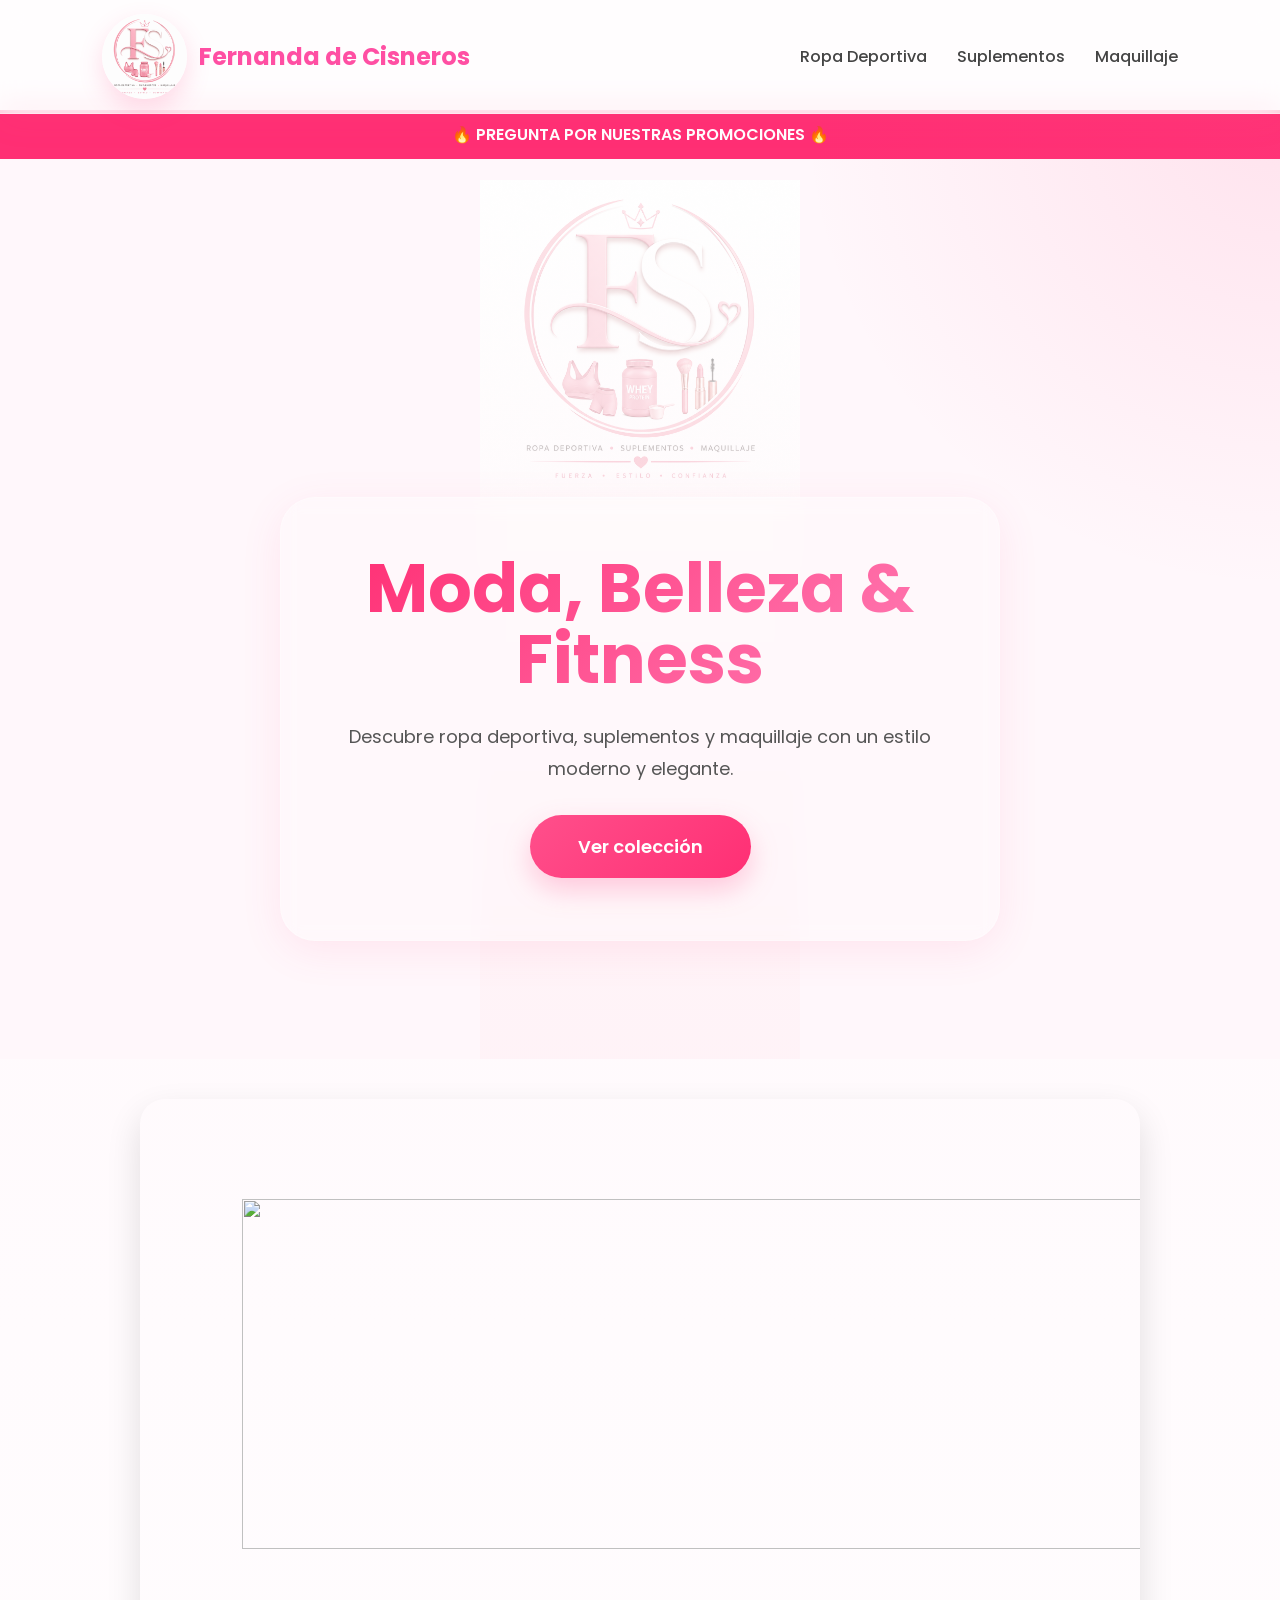
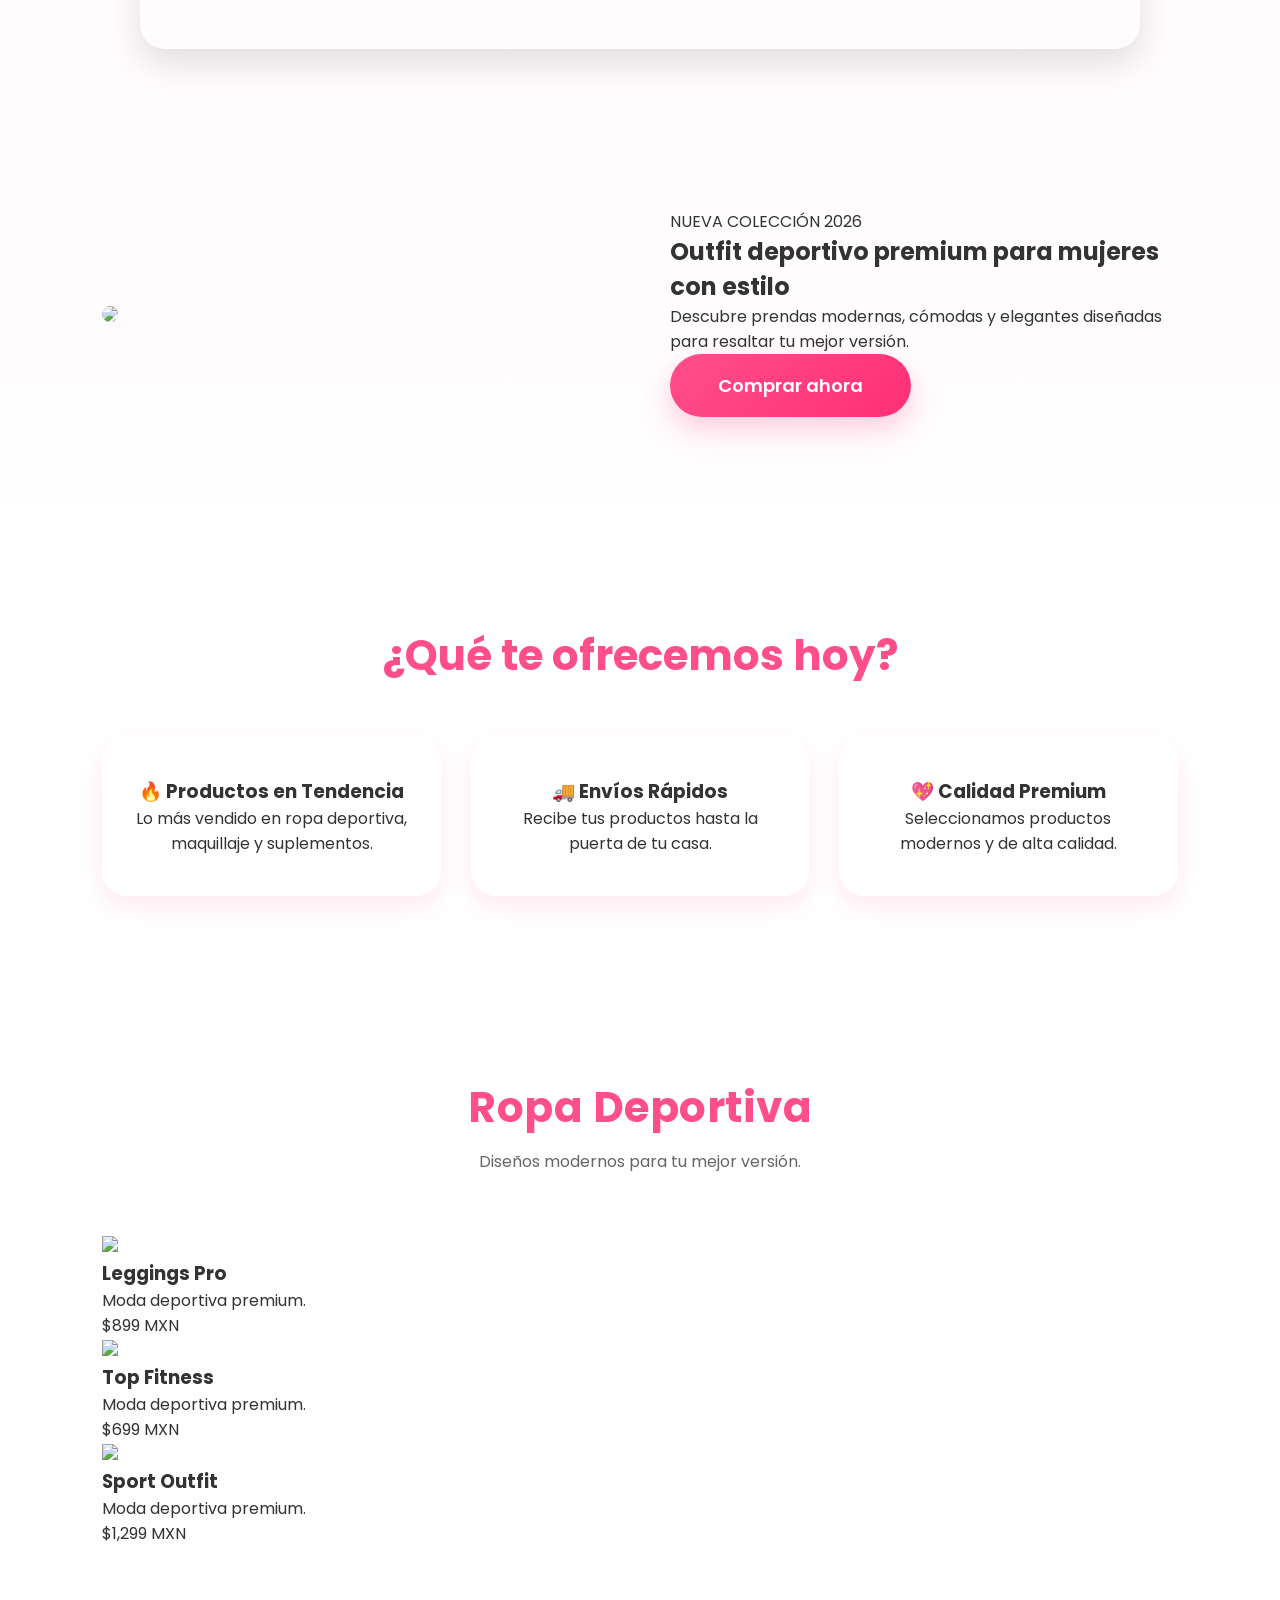
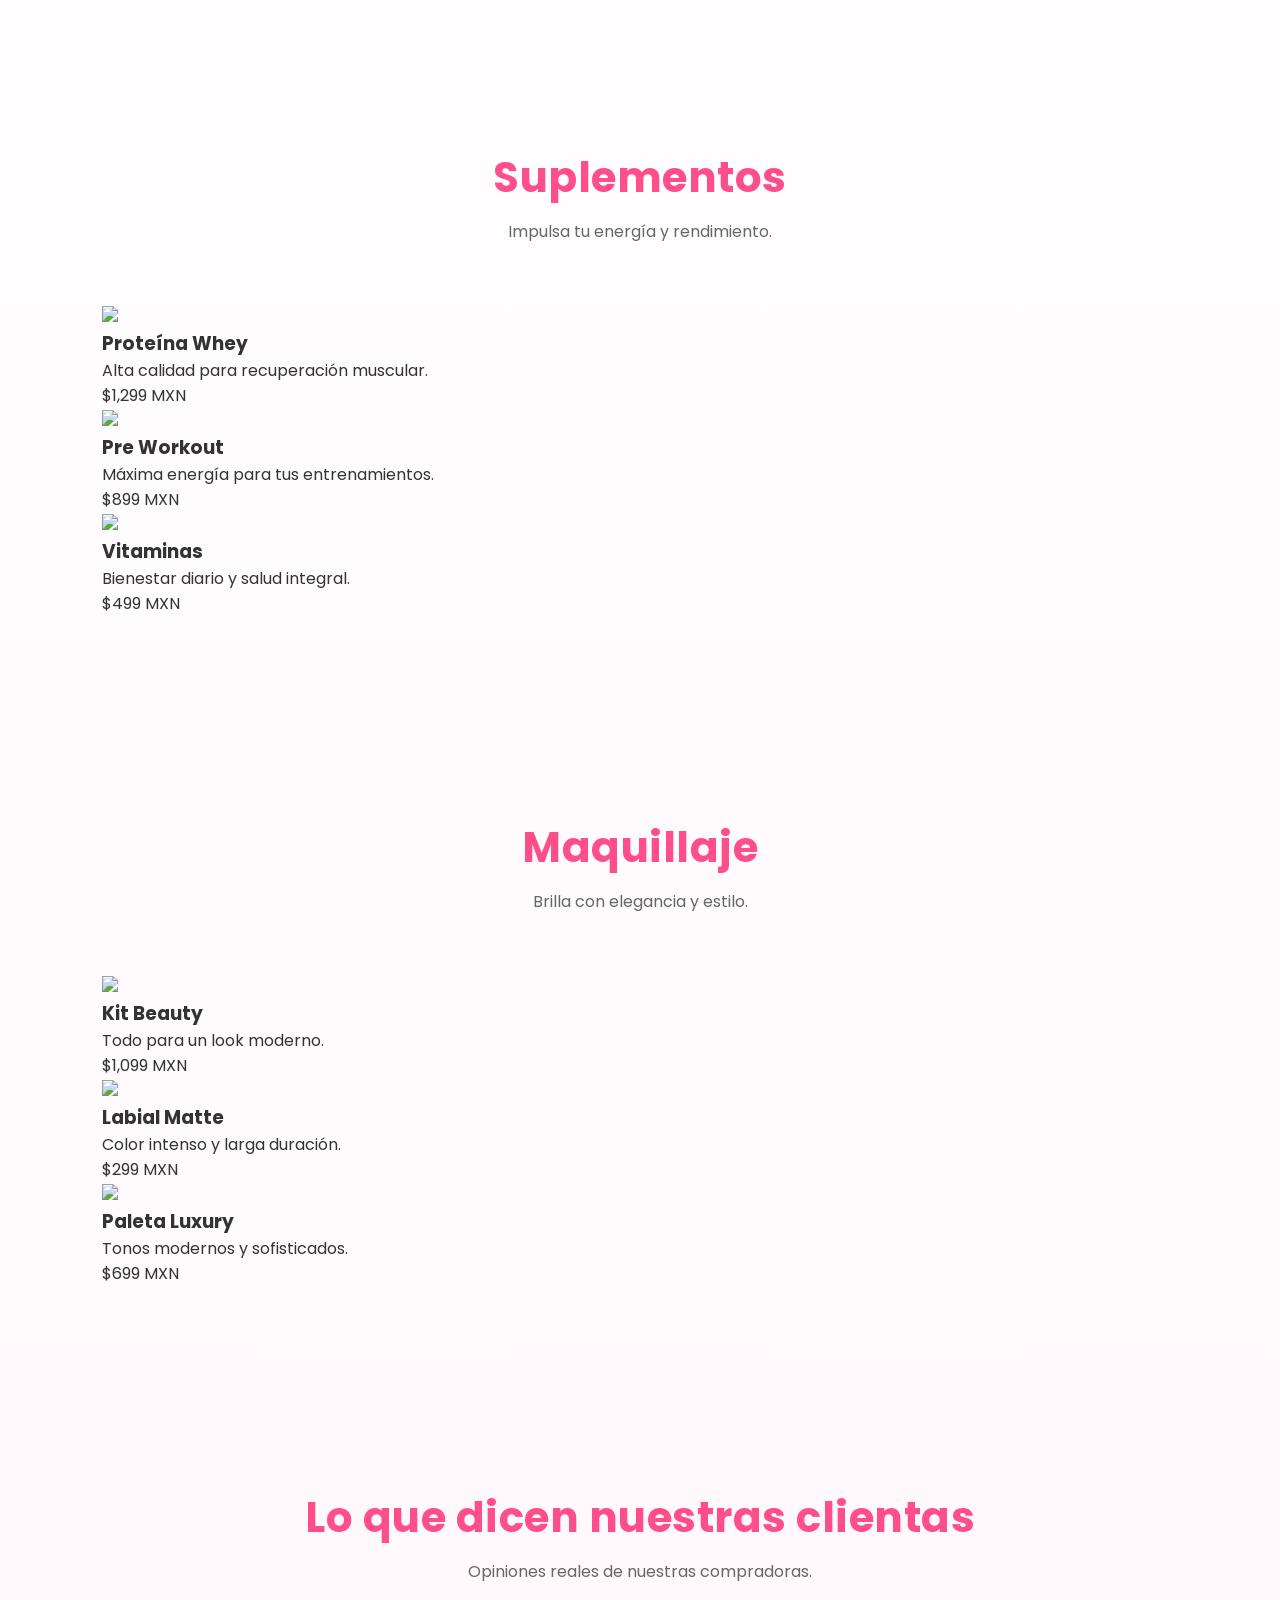
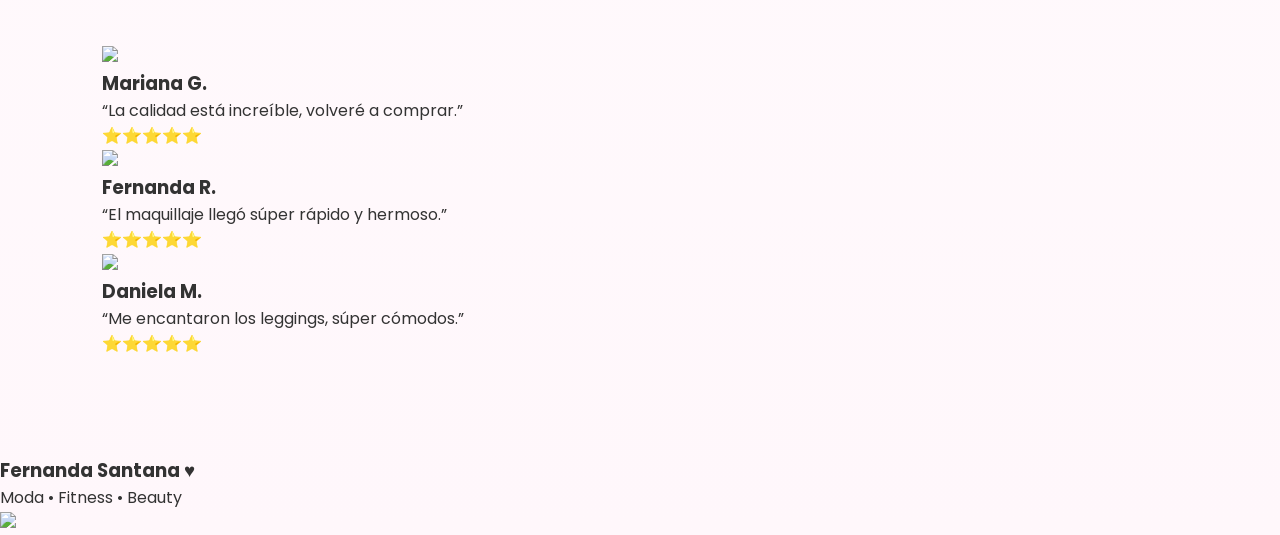
==== index.html @ 7da029a7 "actualizacion001" ====
<!DOCTYPE html>
<html lang="es">
<head>
  <meta charset="UTF-8" />
  <meta name="viewport" content="width=device-width, initial-scale=1.0"/>
  <title>Fer Shop </title>
  <!-- Archivo CSS externo -->
  <link rel="stylesheet" href="style.css">

  <!-- Fuente -->
  <link rel="preconnect" href="https://fonts.googleapis.com">
  <link rel="preconnect" href="https://fonts.gstatic.com" crossorigin>

  <link href="https://fonts.googleapis.com/css2?family=Poppins:wght@300;400;500;600;700&display=swap" rel="stylesheet">
  <link rel="stylesheet" href="https://unpkg.com/aos@2.3.1/dist/aos.css"/>
</head>

<body>

  <!-- NAVBAR -->
  <header>
   <nav>

  <div class="logo">
    <img src="images/logo.png" alt="Fer Santana Logo">
    <span>Fernanda de Cisneros</span>
  </div>

  <!-- BOTON MENU -->
  <div class="menu-toggle" id="menu-toggle">
    ☰
  </div>

  <!-- MENU -->
  <ul id="menu">
    <li><a href="#ropa">Ropa Deportiva</a></li>
    <li><a href="#suplementos">Suplementos</a></li>
    <li><a href="#maquillaje">Maquillaje</a></li>
  </ul>

</nav>
<div class="top-banner">
  🔥 PREGUNTA POR NUESTRAS PROMOCIONES 🔥
</div>
    <!-- HERO -->
    <div class="hero">
      <div class="hero-text">
        <h1>Moda, Belleza & Fitness</h1>

        <p>
          Descubre ropa deportiva, suplementos y maquillaje
          con un estilo moderno y elegante.
        </p>

        <a href="#ropa" class="btn">Ver colección</a>
      </div>
    </div>
  </header>
  <!-- BENEFICIOS -->
<section class="carousel">

  <div class="slides">

    <img src="https://images.unsplash.com/photo-1517841905240-9f3515b0c78f?q=80&w=1600&auto=format&fit=crop">

    <img src="https://images.unsplash.com/photo-1517841905240-d9c297d0fbc9?q=80&w=1600&auto=format&fit=crop">

    <img src="https://images.unsplash.com/photo-1517841905240-472988babdf9?q=80&w=1600&auto=format&fit=crop">

  </div>

</section>
<section class="new-collection">

  <div class="new-left">
    <img src="https://images.unsplash.com/photo-1515886657613-9f3515b0c78f?q=80&w=1400&auto=format&fit=crop">
  </div>

  <div class="new-right">

    <span class="tag">NUEVA COLECCIÓN 2026</span>

    <h2>
      Outfit deportivo premium para mujeres con estilo
    </h2>

    <p>
      Descubre prendas modernas, cómodas y elegantes
      diseñadas para resaltar tu mejor versión.
    </p>

    <a href="#ropa" class="btn">
      Comprar ahora
    </a>

  </div>

</section>
<section class="benefits">

  <h2>¿Qué te ofrecemos hoy?</h2>

  <div class="benefits-grid">

    <div class="benefit-card">
      <h3>🔥 Productos en Tendencia</h3>
      <p>Lo más vendido en ropa deportiva, maquillaje y suplementos.</p>
    </div>

    <div class="benefit-card">
      <h3>🚚 Envíos Rápidos</h3>
      <p>Recibe tus productos hasta la puerta de tu casa.</p>
    </div>

    <div class="benefit-card">
      <h3>💖 Calidad Premium</h3>
      <p>Seleccionamos productos modernos y de alta calidad.</p>
    </div>

  </div>

</section>

  <!-- ROPA -->
  <section id="ropa">

    <div class="title">
      <h2>Ropa Deportiva</h2>
      <p>Diseños modernos para tu mejor versión.</p>
    </div>

    <div class="cards">

      <div class="card">
        <img src="https://images.unsplash.com/photo-1518611012118-fb4c6c68a2b7?q=80&w=1200&auto=format&fit=crop">

        <div class="card-content">
          <h3>Leggings Premium</h3>
          <p>Comodidad y estilo para entrenar.</p>
          <span>$799 MXN</span>
        </div>
      </div>

      <div class="card">
        <img src="https://images.unsplash.com/photo-1521572163474-6864f9cf17ab?q=80&w=1200&auto=format&fit=crop">

        <div class="card-content">
          <h3>Top Fitness</h3>
          <p>Material transpirable y ajuste perfecto.</p>
          <span>$599 MXN</span>
        </div>
      </div>

      <div class="card">
        <img src="https://images.unsplash.com/photo-1542291026-7eec264c27ff?q=80&w=1200&auto=format&fit=crop">

        <div class="card-content">
          <h3>Tenis Sport</h3>
          <p>Moda urbana y rendimiento.</p>
          <span>$1,999 MXN</span>
        </div>
      </div>

    </div>

  </section>

  <!-- SUPLEMENTOS -->
  <section id="suplementos">

    <div class="title">
      <h2>Suplementos</h2>
      <p>Impulsa tu energía y rendimiento.</p>
    </div>

    <div class="cards">

      <div class="card">
        <img src="https://images.unsplash.com/photo-1607619056574-7b8d3ee536b2?q=80&w=1200&auto=format&fit=crop">

        <div class="card-content">
          <h3>Proteína Whey</h3>
          <p>Alta calidad para recuperación muscular.</p>
          <span>$1,299 MXN</span>
        </div>
      </div>

      <div class="card">
        <img src="https://images.unsplash.com/photo-1579722821273-0f6c8d44362f?q=80&w=1200&auto=format&fit=crop">

        <div class="card-content">
          <h3>Pre Workout</h3>
          <p>Máxima energía para tus entrenamientos.</p>
          <span>$899 MXN</span>
        </div>
      </div>

      <div class="card">
        <img src="https://images.unsplash.com/photo-1593095948071-474c5cc2989d?q=80&w=1200&auto=format&fit=crop">

        <div class="card-content">
          <h3>Vitaminas</h3>
          <p>Bienestar diario y salud integral.</p>
          <span>$499 MXN</span>
        </div>
      </div>

    </div>

  </section>

  <!-- MAQUILLAJE -->
  <section id="maquillaje">

    <div class="title">
      <h2>Maquillaje</h2>
      <p>Brilla con elegancia y estilo.</p>
    </div>

    <div class="cards">

      <div class="card">
        <img src="https://images.unsplash.com/photo-1596462502278-27bfdc403348?q=80&w=1200&auto=format&fit=crop">

        <div class="card-content">
          <h3>Kit Beauty</h3>
          <p>Todo para un look moderno.</p>
          <span>$1,099 MXN</span>
        </div>
      </div>

      <div class="card">
        <img src="https://images.unsplash.com/photo-1522335789203-aabd1fc54bc9?q=80&w=1200&auto=format&fit=crop">

        <div class="card-content">
          <h3>Labial Matte</h3>
          <p>Color intenso y larga duración.</p>
          <span>$299 MXN</span>
        </div>
      </div>

      <div class="card">
        <img src="https://images.unsplash.com/photo-1586495777744-4413f21062fa?q=80&w=1200&auto=format&fit=crop">

        <div class="card-content">
          <h3>Paleta Luxury</h3>
          <p>Tonos modernos y sofisticados.</p>
          <span>$699 MXN</span>
        </div>
      </div>

    </div>

  </section>
<section class="testimonials">

  <div class="title">
    <h2>Lo que dicen nuestras clientas</h2>
    <p>Opiniones reales de nuestras compradoras.</p>
  </div>

  <div class="testimonial-grid">

    <div class="testimonial-card" data-aos="fade-up">

      <img src="https://randomuser.me/api/portraits/women/44.jpg">

      <h3>Mariana G.</h3>

      <p>
        “La calidad está increíble, volveré a comprar.”
      </p>

      <span>⭐⭐⭐⭐⭐</span>

    </div>

    <div class="testimonial-card" data-aos="fade-up">

      <img src="https://randomuser.me/api/portraits/women/68.jpg">

      <h3>Fernanda R.</h3>

      <p>
        “El maquillaje llegó súper rápido y hermoso.”
      </p>

      <span>⭐⭐⭐⭐⭐</span>

    </div>

    <div class="testimonial-card" data-aos="fade-up">

      <img src="https://randomuser.me/api/portraits/women/12.jpg">

      <h3>Daniela M.</h3>

      <p>
        “Me encantaron los leggings, súper cómodos.”
      </p>

      <span>⭐⭐⭐⭐⭐</span>

    </div>

  </div>

</section>
  <!-- FOOTER -->
  <footer>
    <h3> Fernanda Santana ♥</h3>
    <p>Moda • Fitness • Beauty</p>
  </footer>
  <script>
  const toggle = document.getElementById("menu-toggle");
  const menu = document.getElementById("menu");

  toggle.addEventListener("click", () => {
    menu.classList.toggle("active");
  });
</script>
<a href="https://wa.me/523412408519" class="whatsapp" target="_blank">
  <img src="https://cdn-icons-png.flaticon.com/512/733/733585.png">
</a>
<script src="https://unpkg.com/aos@2.3.1/dist/aos.js"></script>

<script>
AOS.init({
  duration:1000,
  once:true
});
</script>
<script>

const productos = [

  {
    nombre:"Leggings Pro",
    precio:"$899 MXN",
    imagen:"https://images.unsplash.com/photo-1515886657613-9f3515b0c78f?q=80&w=1200&auto=format&fit=crop"
  },

  {
    nombre:"Top Fitness",
    precio:"$699 MXN",
    imagen:"https://images.unsplash.com/photo-1506629905607-d9c297d0fbc9?q=80&w=1200&auto=format&fit=crop"
  },

  {
    nombre:"Sport Outfit",
    precio:"$1,299 MXN",
    imagen:"https://images.unsplash.com/photo-1517841905240-472988babdf9?q=80&w=1200&auto=format&fit=crop"
  }

];

const cards = document.querySelector("#ropa .cards");

cards.innerHTML = "";

productos.forEach(producto => {

  cards.innerHTML += `

    <div class="card" data-aos="zoom-in">

      <img src="${producto.imagen}">

      <div class="card-content">

        <h3>${producto.nombre}</h3>

        <p>Moda deportiva premium.</p>

        <span>${producto.precio}</span>

      </div>

    </div>

  `;

});

</script>
<script>

window.addEventListener("scroll", () => {

  const nav = document.querySelector("nav");

  if(window.scrollY > 50){

    nav.classList.add("nav-scroll");

  }else{

    nav.classList.remove("nav-scroll");

  }

});

</script>
</body>
</html>
---- style.css ----
html{
  scroll-behavior:smooth;
}

*{
  margin:0;
  padding:0;
  box-sizing:border-box;
  font-family:'Poppins', sans-serif;
}

body{
  background:
  linear-gradient(
    180deg,
    #fff7fb,
    #ffffff,
    #fff7fb
  );

  color:#333;
  overflow-x:hidden;
}

/* SCROLL */

::-webkit-scrollbar{
  width:10px;
}

::-webkit-scrollbar-thumb{
  background:#ff4f8b;
  border-radius:20px;
}

::-webkit-scrollbar-track{
  background:#ffe6f1;
}

/* NAV SCROLL */

.nav-scroll{
  background:white !important;

  box-shadow:
  0 10px 30px rgba(0,0,0,.12);
}

/* HEADER */

header{
  width:100%;
  min-height:100vh;

  background:
  linear-gradient(
    rgba(255,255,255,.68),
    rgba(255,240,245,.72)
  ),
  url('images/logo.png');

  background-size:320px;
  background-repeat:no-repeat;
  background-position:center top 70px;

  background-color:#fff7fb;

  position:relative;
}

/* EFECTO FONDO */

header::before{
  content:"";

  position:absolute;
  inset:0;

  background:
  radial-gradient(
    circle at top right,
    rgba(255,79,139,.12),
    transparent 30%
  );

  pointer-events:none;
}

/* NAVBAR */

nav{
  width:100%;
  padding:14px 8%;

  display:flex;
  justify-content:space-between;
  align-items:center;

  background:rgba(255,255,255,.72);

  backdrop-filter:blur(14px);

  position:fixed;
  top:0;
  left:0;

  z-index:1000;

  border-bottom:
  1px solid rgba(255,255,255,.35);

  box-shadow:
  0 8px 30px rgba(255,79,139,.08);

  transition:.3s;
}

nav:hover{
  box-shadow:
  0 15px 35px rgba(255,79,139,.15);
}

/* LOGO */

.logo{
  display:flex;
  align-items:center;
  gap:12px;

  font-size:1.5rem;
  font-weight:700;

  color:#ff4fa3;
}

.logo img{
  width:85px;
  height:85px;

  object-fit:contain;
  border-radius:50%;

  animation:floatLogo 3s ease-in-out infinite;

  box-shadow:
  0 10px 25px rgba(255,79,139,.20);
}

@keyframes floatLogo{

  0%{
    transform:translateY(0);
  }

  50%{
    transform:translateY(-6px);
  }

  100%{
    transform:translateY(0);
  }

}

/* MENU */

nav ul{
  display:flex;
  list-style:none;
  gap:30px;
}

nav ul li a{
  text-decoration:none;
  color:#444;
  font-weight:500;

  position:relative;

  transition:.3s;
}

nav ul li a::after{

  content:"";

  position:absolute;

  left:0;
  bottom:-6px;

  width:0%;
  height:2px;

  background:#ff4f8b;

  transition:.3s;
}

nav ul li a:hover{
  color:#ff4f8b;
}

nav ul li a:hover::after{
  width:100%;
}

/* MENU MOBILE */

.menu-toggle{
  display:none;

  font-size:2.2rem;
  cursor:pointer;

  color:#ff4fa3;
}

/* TOP BANNER */

.top-banner{
  background:#ff2f74;
  color:white;

  text-align:center;

  padding:12px;

  font-weight:600;

  margin-top:110px;

  animation:pulse 2s infinite;
}

@keyframes pulse{

  0%{
    opacity:1;
  }

  50%{
    opacity:.7;
  }

  100%{
    opacity:1;
  }

}

/* HERO */

.hero{
  display:flex;
  justify-content:center;
  align-items:center;

  text-align:center;

  min-height:100vh;

  padding-top:220px;
  padding-left:25px;
  padding-right:25px;

  position:relative;
  z-index:2;
}

.hero-text{

  background:
  rgba(255,255,255,.18);

  padding:55px;

  border-radius:35px;

  backdrop-filter:blur(10px);

  border:
  1px solid rgba(255,255,255,.28);

  max-width:720px;

  animation:fadeUp 1s ease;

  box-shadow:
  0 10px 40px rgba(255,79,139,.10);
}

.hero-text h1{

  font-size:68px;

  margin-bottom:25px;

  font-weight:700;

  line-height:1.05;

  background:
  linear-gradient(
    135deg,
    #ff2f74,
    #ff7eb6
  );

  -webkit-background-clip:text;
  -webkit-text-fill-color:transparent;
}

.hero-text p{
  font-size:18px;

  line-height:1.8;

  color:#555;

  margin-bottom:30px;
}

/* BOTON */

.btn{
  display:inline-block;

  padding:18px 48px;

  background:
  linear-gradient(
    135deg,
    #ff4f8b,
    #ff2f74
  );

  color:white;

  text-decoration:none;

  border-radius:60px;

  font-weight:600;
  font-size:18px;

  transition:.35s;

  box-shadow:
  0 12px 28px rgba(255,79,139,.28);

  position:relative;
  overflow:hidden;
}

.btn::before{

  content:"";

  position:absolute;

  top:0;
  left:-120%;

  width:100%;
  height:100%;

  background:
  rgba(255,255,255,.25);

  transform:skewX(-25deg);

  transition:.8s;
}

.btn:hover::before{
  left:130%;
}

.btn:hover{

  transform:
  translateY(-5px)
  scale(1.03);

  box-shadow:
  0 18px 38px rgba(255,79,139,.42);
}

/* SECCIONES */

section{
  padding:100px 8%;
}

.title{
  text-align:center;
  margin-bottom:60px;
}

.title h2{
  font-size:42px;
  color:#ff4f8b;

  margin-bottom:10px;

  letter-spacing:.5px;
}

.title p{
  color:#666;
}

/* ===== CAROUSEL NUEVO ===== */

.carousel{

  width:90%;

  max-width:1000px;

  margin:40px auto;

  overflow:hidden;

  border-radius:25px;

  box-shadow:
  0 15px 35px rgba(0,0,0,.12);

  position:relative;
}

.slides{

  display:flex;

  width:300%;

  animation:slide 15s infinite;
}

.slides img{

  width:100%;

  height:350px;

  object-fit:cover;

  flex-shrink:0;
}

@keyframes slide{

  0%{
    transform:translateX(0);
  }

  30%{
    transform:translateX(0);
  }

  35%{
    transform:translateX(-100%);
  }

  65%{
    transform:translateX(-100%);
  }

  70%{
    transform:translateX(-200%);
  }

  100%{
    transform:translateX(-200%);
  }

}

/* NUEVA COLECCION */

.new-collection{
  display:grid;

  grid-template-columns:
  repeat(auto-fit,minmax(320px,1fr));

  gap:60px;

  align-items:center;

  padding:120px 8%;
}

.new-left{
  overflow:hidden;
  border-radius:35px;
}

.new-left img{
  width:100%;

  border-radius:35px;

  box-shadow:
  0 20px 45px rgba(255,79,139,.18);

  transition:.5s;
}

.new-left img:hover{
  transform:scale(1.05);
}

/* BENEFITS */

.benefits{
  padding:80px 8%;

  text-align:center;

  background:white;
}

.benefits h2{
  font-size:42px;

  color:#ff4f8b;

  margin-bottom:50px;
}

.benefits-grid{
  display:grid;

  grid-template-columns:
  repeat(auto-fit,minmax(250px,1fr));

  gap:30px;
}

.benefit-card{

  background:
  rgba(255,255,255,.85);

  padding:40px 25px;

  border-radius:25px;

  box-shadow:
  0 10px 25px rgba(255,79,139,.12);

  transition:.4s;
}

/* RESPONSIVE */

@media(max-width:768px){

  nav{
    padding:12px 5%;
  }

  .menu-toggle{
    display:block;
  }

  nav ul{
    position:absolute;

    top:100%;
    left:0;

    width:100%;

    background:white;

    flex-direction:column;

    align-items:center;

    gap:25px;

    padding:25px 0;

    display:none;

    box-shadow:
    0 8px 20px rgba(0,0,0,.08);
  }

  nav ul.active{
    display:flex;
  }

  .logo img{
    width:70px;
    height:70px;
  }

  .logo span{
    font-size:1.1rem;
  }

  .hero{
    padding-top:180px;
  }

  .hero-text{
    padding:35px;
  }

  .hero-text h1{
    font-size:42px;
  }

  .hero-text p{
    font-size:16px;
  }

  .title h2{
    font-size:34px;
  }

  header{
    background-size:240px;
    background-position:center top 100px;
  }

  /* CAROUSEL MOBILE */

  .carousel{
    width:95%;
    border-radius:18px;
  }

  .slides img{
    height:220px;
  }

}
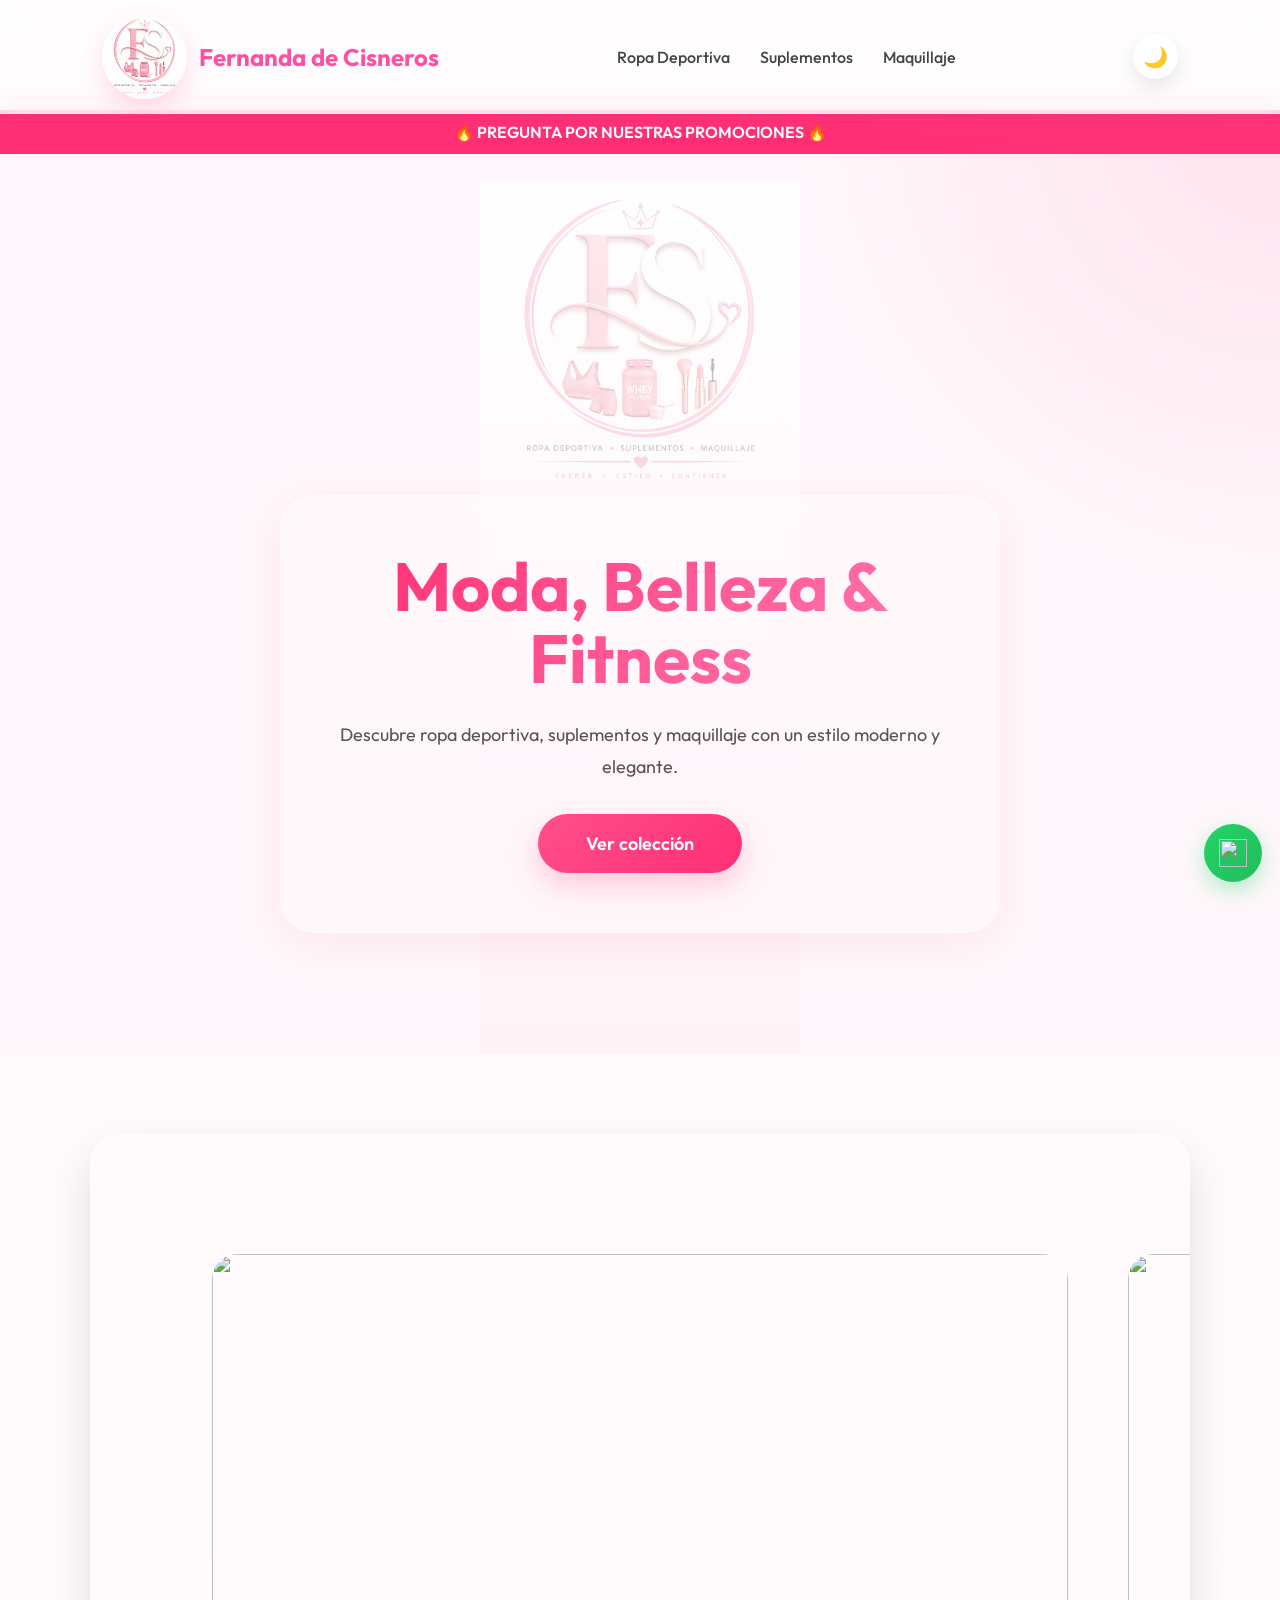
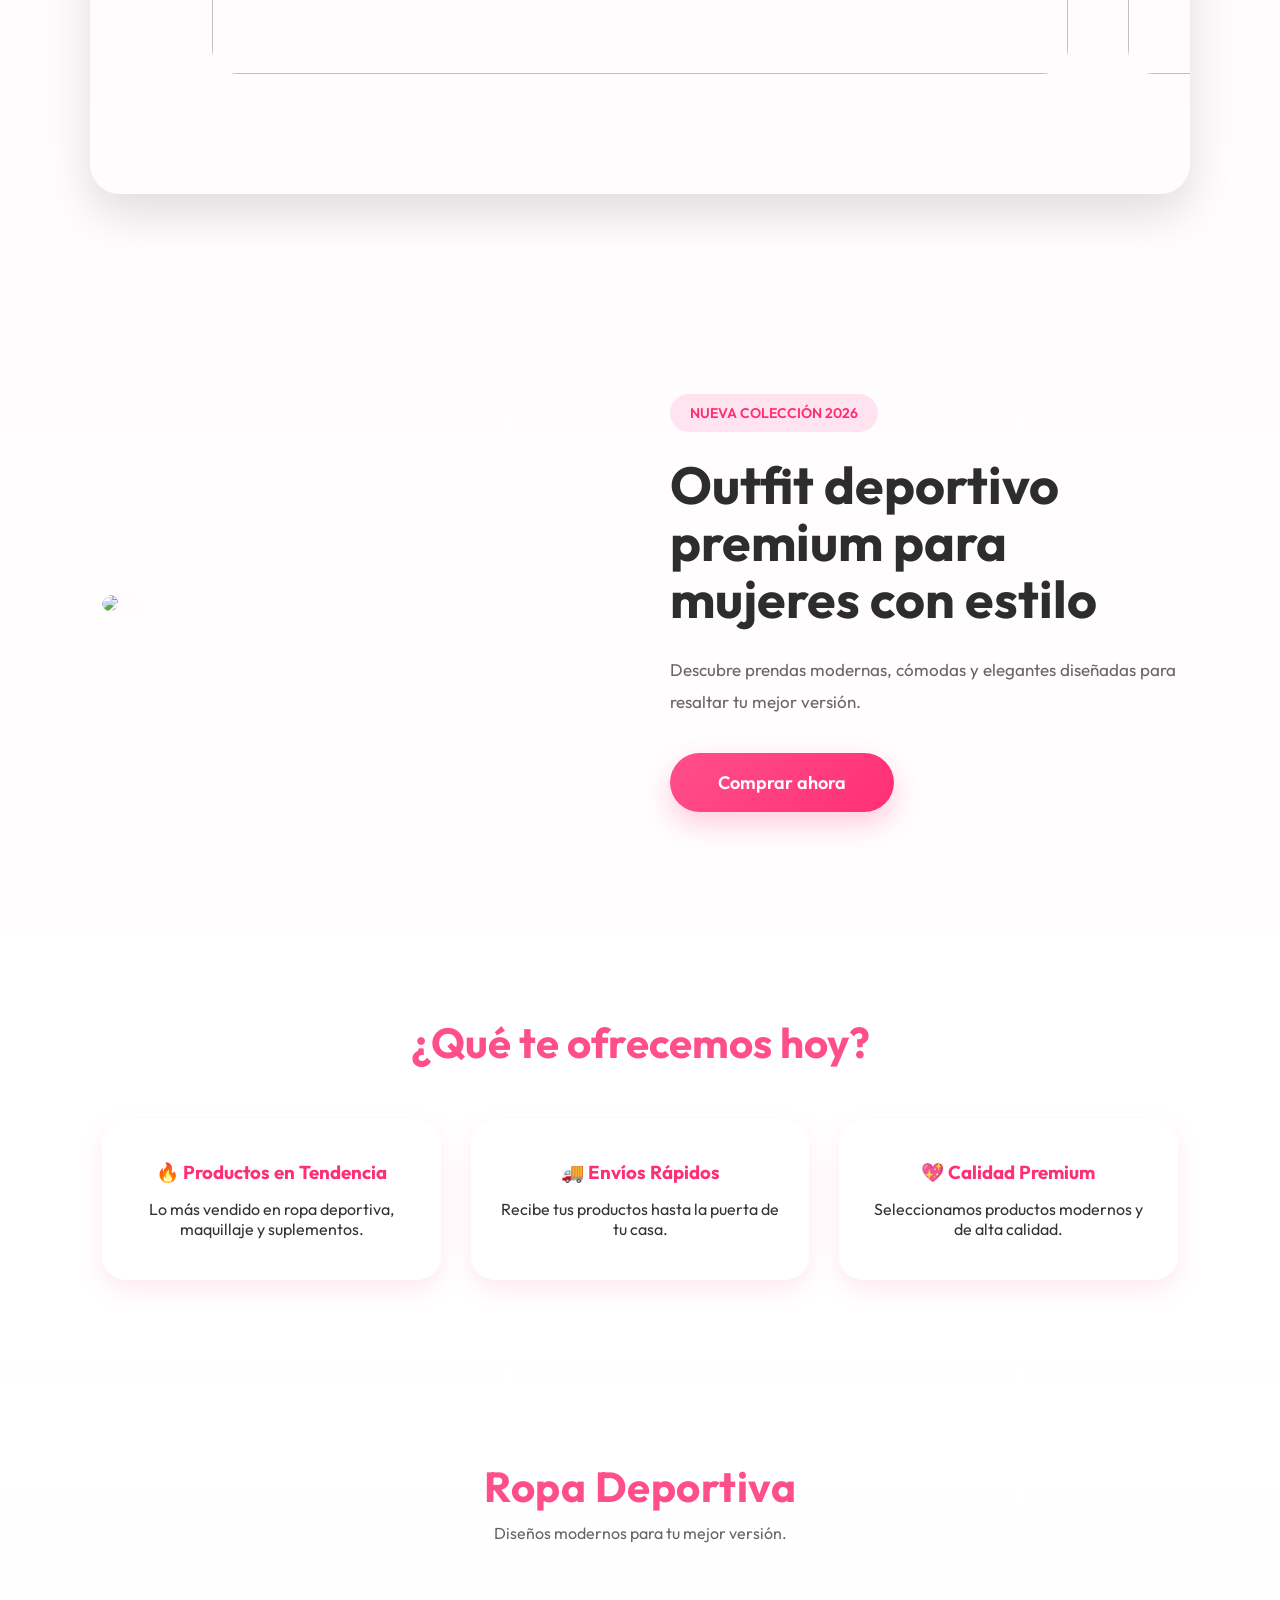
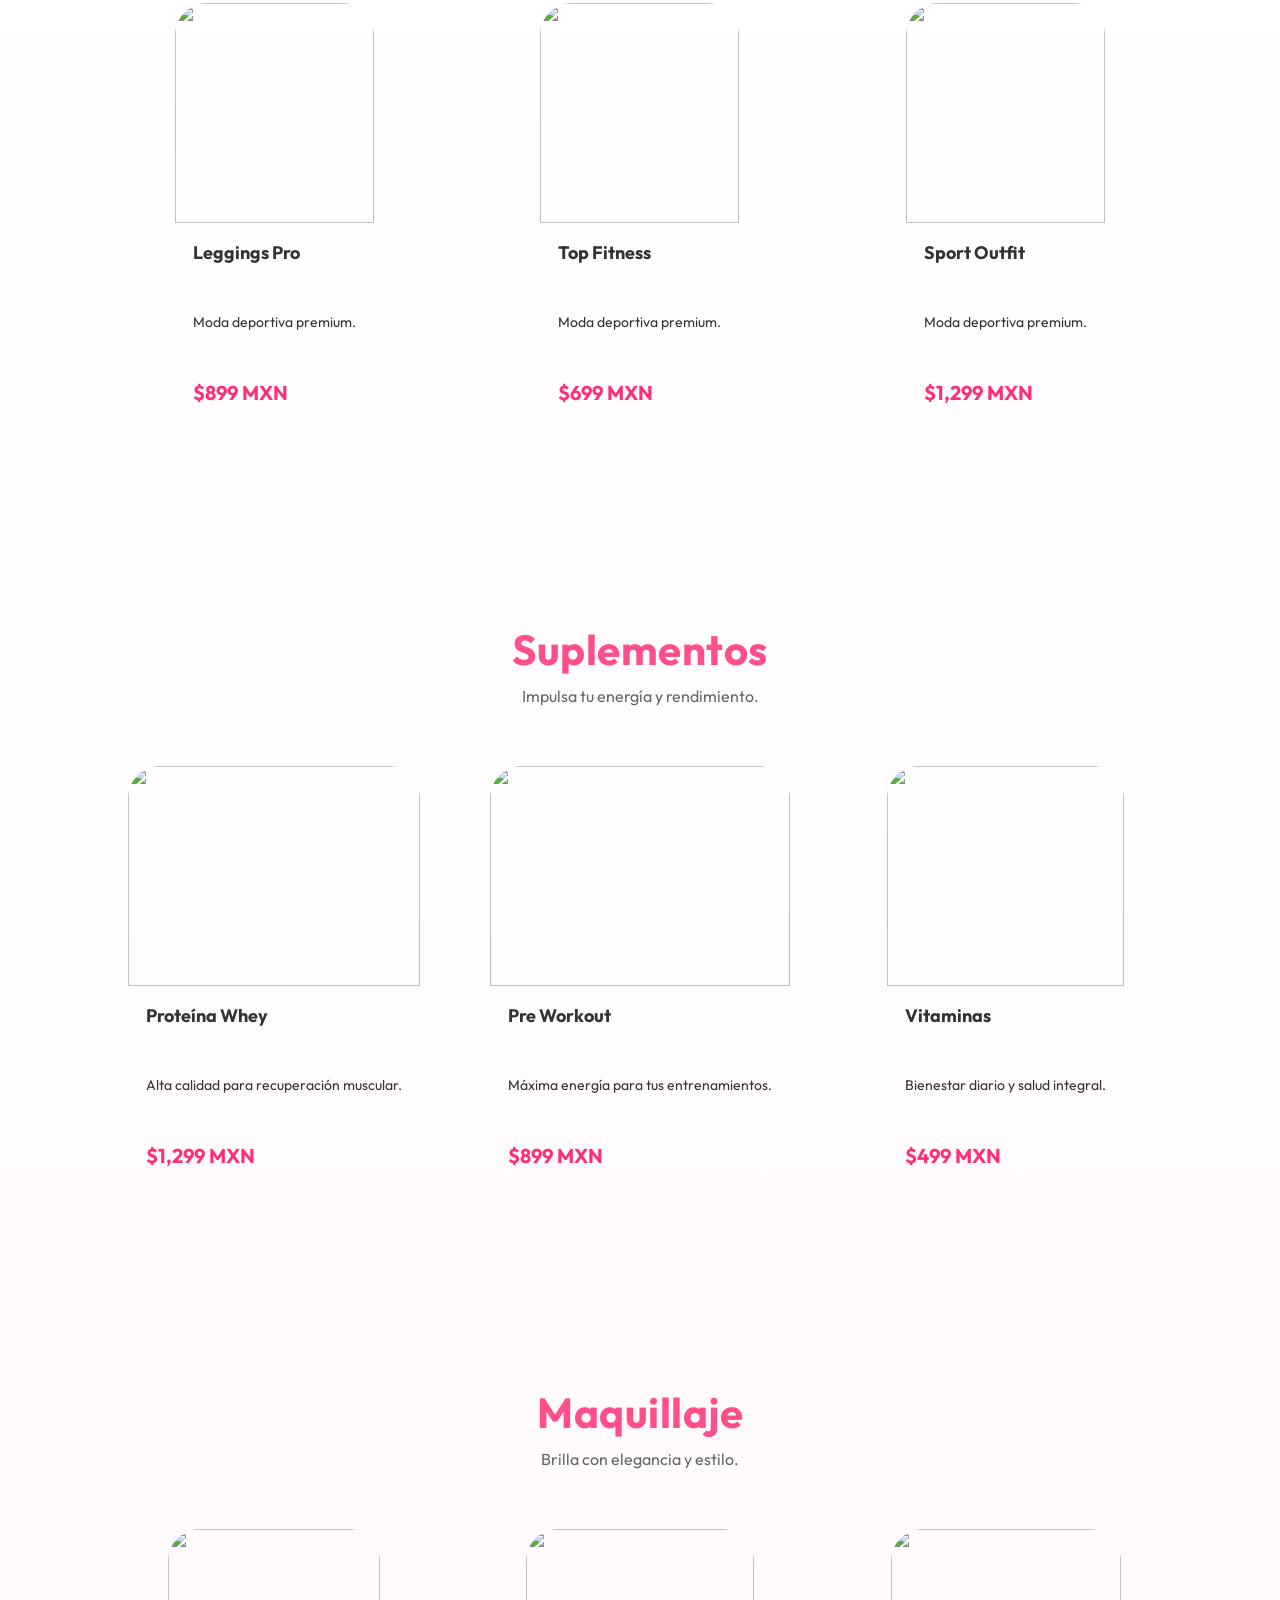
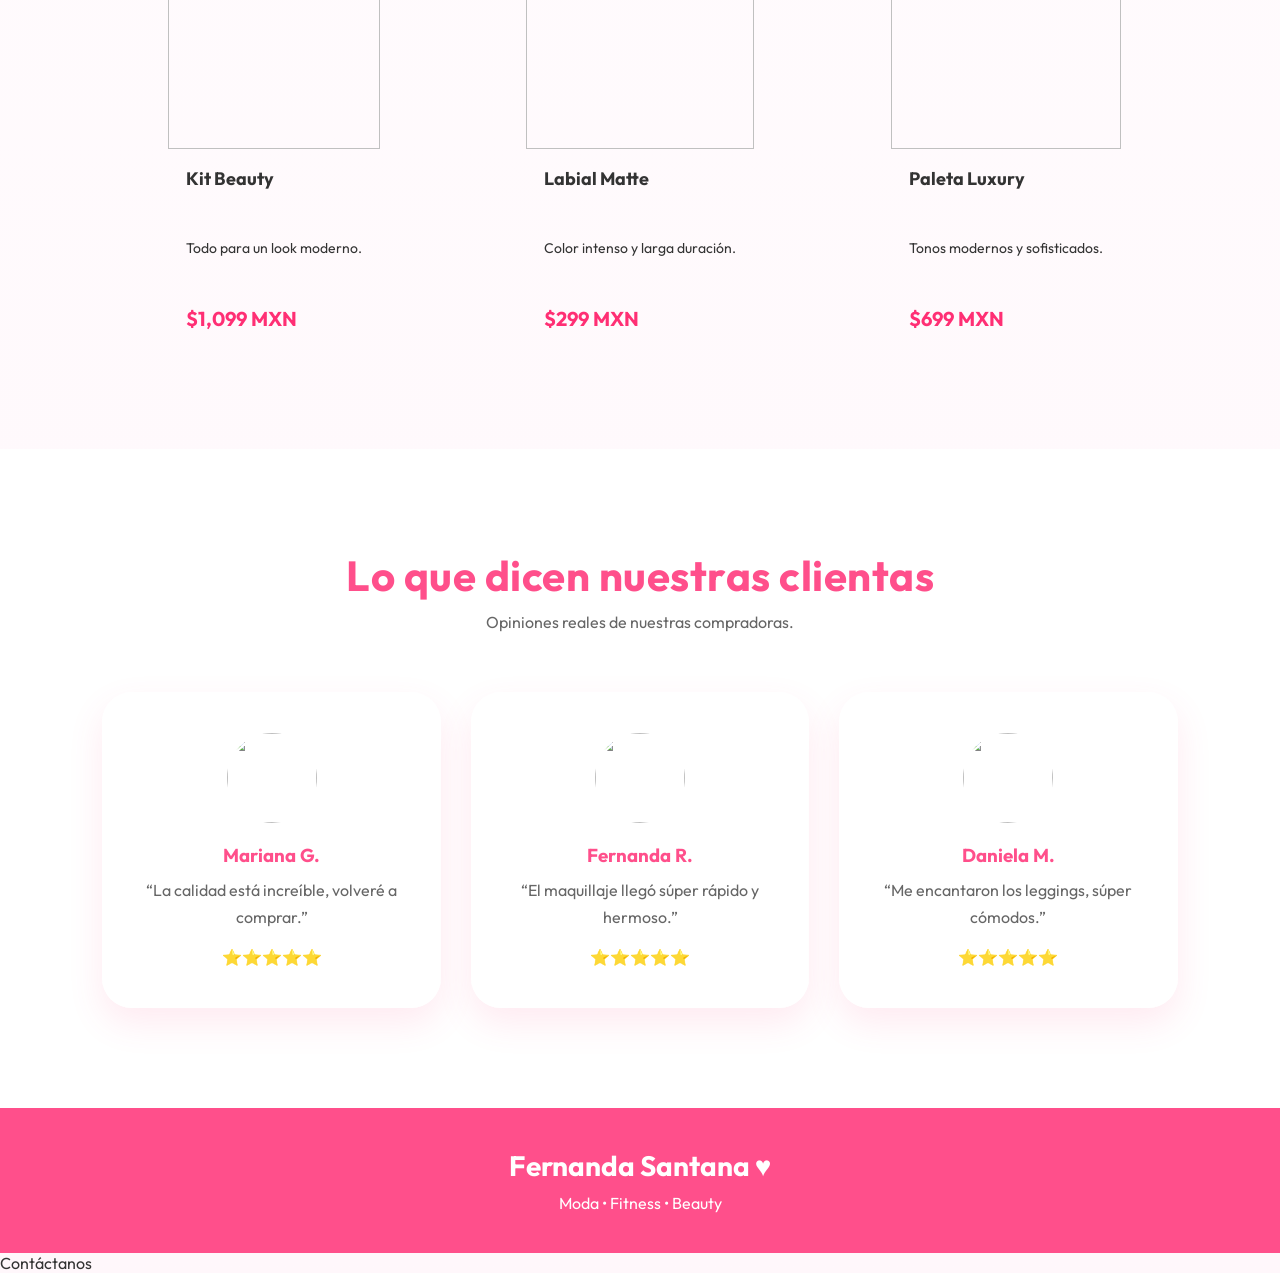
==== commit 3e9801bf: "actualizacion001" ====
--- a/index.html
+++ b/index.html
@@ -10,12 +10,18 @@
   <!-- Fuente -->
   <link rel="preconnect" href="https://fonts.googleapis.com">
   <link rel="preconnect" href="https://fonts.gstatic.com" crossorigin>
-
-  <link href="https://fonts.googleapis.com/css2?family=Poppins:wght@300;400;500;600;700&display=swap" rel="stylesheet">
+<link href="https://fonts.googleapis.com/css2?family=Outfit:wght@300;400;500;600;700;800&display=swap" rel="stylesheet">
   <link rel="stylesheet" href="https://unpkg.com/aos@2.3.1/dist/aos.css"/>
 </head>
 
 <body>
+  <div class="loader">
+
+  <div class="loader-logo">
+    Fer Shop
+  </div>
+
+</div>
 
   <!-- NAVBAR -->
   <header>
@@ -37,7 +43,9 @@
     <li><a href="#suplementos">Suplementos</a></li>
     <li><a href="#maquillaje">Maquillaje</a></li>
   </ul>
-
+<button id="darkModeBtn" class="dark-btn">
+  🌙
+</button>
 </nav>
 <div class="top-banner">
   🔥 PREGUNTA POR NUESTRAS PROMOCIONES 🔥
@@ -58,14 +66,29 @@
   </header>
   <!-- BENEFICIOS -->
 <section class="carousel">
-
+  
   <div class="slides">
 
-    <img src="https://images.unsplash.com/photo-1517841905240-9f3515b0c78f?q=80&w=1600&auto=format&fit=crop">
-
-    <img src="https://images.unsplash.com/photo-1517841905240-d9c297d0fbc9?q=80&w=1600&auto=format&fit=crop">
-
-    <img src="https://images.unsplash.com/photo-1517841905240-472988babdf9?q=80&w=1600&auto=format&fit=crop">
+    <div class="slide">
+      <img src="https://images.unsplash.com/photo-1517841905240-472988babdf9?q=80&w=1600&auto=format&fit=crop">
+    </div>
+
+    <div class="slide">
+     <img src="https://images.unsplash.com/photo-1517841905240-472988babdf9?q=80&w=1600&auto=format&fit=crop">
+    </div>
+
+    <div class="slide">
+      <img src="https://images.unsplash.com/photo-1517841905240-472988babdf9?q=80&w=1600&auto=format&fit=crop">
+    </div>
+     <div class="slide">
+      <img src="https://images.unsplash.com/photo-1517841905240-472988babdf9?q=80&w=1600&auto=format&fit=crop">
+    </div>
+     <div class="slide">
+      <img src="https://images.unsplash.com/photo-1517841905240-472988babdf9?q=80&w=1600&auto=format&fit=crop">
+    </div>
+     <div class="slide">
+      <img src="https://images.unsplash.com/photo-1517841905240-472988babdf9?q=80&w=1600&auto=format&fit=crop">
+    </div>
 
   </div>
 
@@ -319,6 +342,9 @@
     menu.classList.toggle("active");
   });
 </script>
+<span class="tooltip">
+  Contáctanos
+</span>
 <a href="https://wa.me/523412408519" class="whatsapp" target="_blank">
   <img src="https://cdn-icons-png.flaticon.com/512/733/733585.png">
 </a>
@@ -400,6 +426,40 @@
   }
 
 });
+ 
+</script>
+<script>
+
+window.addEventListener("load",()=>{
+
+  const loader=document.querySelector(".loader");
+
+  loader.style.opacity="0";
+
+  setTimeout(()=>{
+
+    loader.style.display="none";
+
+  },1000);
+
+});
+
+</script>
+<script>
+
+const darkBtn = document.getElementById("darkModeBtn");
+
+darkBtn.addEventListener("click",()=>{
+
+  document.body.classList.toggle("dark");
+
+  if(document.body.classList.contains("dark")){
+    darkBtn.innerHTML="☀️";
+  }else{
+    darkBtn.innerHTML="🌙";
+  }
+
+});
 
 </script>
 </body>
--- a/style.css
+++ b/style.css
@@ -1,644 +1,899 @@
-html{
-  scroll-behavior:smooth;
-}
-
+html {
+  scroll-behavior: smooth;
+}
+
+* {
+  margin: 0;
+  padding: 0;
+  box-sizing: border-box;
+  font-family: 'Poppins', sans-serif;
+
+}
 *{
-  margin:0;
-  padding:0;
-  box-sizing:border-box;
-  font-family:'Poppins', sans-serif;
-}
-
-body{
-  background:
-  linear-gradient(
-    180deg,
-    #fff7fb,
-    #ffffff,
-    #fff7fb
-  );
-
-  color:#333;
-  overflow-x:hidden;
-}
+  font-family:'Outfit',sans-serif;
+}
+
+body {
+  background: linear-gradient( 180deg, #fff7fb, #ffffff, #fff7fb);
+  color: #333;
+  overflow-x: hidden;
+}
+
 
 /* SCROLL */
 
-::-webkit-scrollbar{
-  width:10px;
-}
-
-::-webkit-scrollbar-thumb{
-  background:#ff4f8b;
-  border-radius:20px;
-}
-
-::-webkit-scrollbar-track{
-  background:#ffe6f1;
-}
+::-webkit-scrollbar {
+  width: 10px;
+}
+
+::-webkit-scrollbar-thumb {
+  background: #ff4f8b;
+  border-radius: 20px;
+}
+
+::-webkit-scrollbar-track {
+  background: #ffe6f1;
+}
+
 
 /* NAV SCROLL */
 
-.nav-scroll{
-  background:white !important;
+.nav-scroll {
+  background: white !important;
+  box-shadow: 0 10px 30px rgba(0, 0, 0, .12);
+}
+
+
+/* HEADER */
+
+header {
+  width: 100%;
+  min-height: 100vh;
+  background: linear-gradient( rgba(255, 255, 255, .68), rgba(255, 240, 245, .72)), url('images/logo.png');
+  background-size: 320px;
+  background-repeat: no-repeat;
+  background-position: center top 70px;
+  background-color: #fff7fb;
+  position: relative;
+}
+
+
+/* EFECTO FONDO */
+
+header::before {
+  content: "";
+  position: absolute;
+  inset: 0;
+  background: radial-gradient( circle at top right, rgba(255, 79, 139, .12), transparent 30%);
+  pointer-events: none;
+}
+
+
+/* NAVBAR */
+
+nav {
+  width: 100%;
+  padding: 14px 8%;
+  display: flex;
+  justify-content: space-between;
+  align-items: center;
+  background: rgba(255, 255, 255, .72);
+  backdrop-filter: blur(14px);
+  position: fixed;
+  top: 0;
+  left: 0;
+  z-index: 1000;
+  border-bottom: 1px solid rgba(255, 255, 255, .35);
+  box-shadow: 0 8px 30px rgba(255, 79, 139, .08);
+  transition: .3s;
+}
+
+nav:hover {
+  box-shadow: 0 15px 35px rgba(255, 79, 139, .15);
+}
+
+
+/* LOGO */
+
+.logo {
+  display: flex;
+  align-items: center;
+  gap: 12px;
+  font-size: 1.5rem;
+  font-weight: 700;
+  color: #ff4fa3;
+}
+
+.logo img {
+  width: 85px;
+  height: 85px;
+  object-fit: contain;
+  border-radius: 50%;
+  animation: floatLogo 3s ease-in-out infinite;
+  box-shadow: 0 10px 25px rgba(255, 79, 139, .20);
+}
+
+@keyframes floatLogo {
+  0% {
+    transform: translateY(0);
+  }
+  50% {
+    transform: translateY(-6px);
+  }
+  100% {
+    transform: translateY(0);
+  }
+}
+
+
+/* MENU */
+
+nav ul {
+  display: flex;
+  list-style: none;
+  gap: 30px;
+}
+
+nav ul li a {
+  text-decoration: none;
+  color: #444;
+  font-weight: 500;
+  position: relative;
+  transition: .3s;
+}
+
+nav ul li a::after {
+  content: "";
+  position: absolute;
+  left: 0;
+  bottom: -6px;
+  width: 0%;
+  height: 2px;
+  background: #ff4f8b;
+  transition: .3s;
+}
+
+nav ul li a:hover {
+  color: #ff4f8b;
+}
+
+nav ul li a:hover::after {
+  width: 100%;
+}
+
+
+/* MENU MOBILE */
+
+.menu-toggle {
+  display: none;
+  font-size: 2.2rem;
+  cursor: pointer;
+  color: #ff4fa3;
+}
+
+
+/* TOP BANNER */
+
+.top-banner {
+  background: #ff2f74;
+  color: white;
+  text-align: center;
+  padding: 12px;
+  font-weight: 600;
+  margin-top: 110px;
+  animation: pulse 2s infinite;
+}
+
+@keyframes pulse {
+  0% {
+    opacity: 1;
+  }
+  50% {
+    opacity: .7;
+  }
+  100% {
+    opacity: 1;
+  }
+}
+
+
+/* HERO */
+
+.hero {
+  display: flex;
+  justify-content: center;
+  align-items: center;
+  text-align: center;
+  min-height: 100vh;
+  padding-top: 220px;
+  padding-left: 25px;
+  padding-right: 25px;
+  position: relative;
+  z-index: 2;
+}
+
+.hero-text {
+  background: rgba(255, 255, 255, .18);
+  padding: 55px;
+  border-radius: 35px;
+  backdrop-filter: blur(10px);
+  border: 1px solid rgba(255, 255, 255, .28);
+  max-width: 720px;
+  animation: fadeUp 1s ease;
+  box-shadow: 0 10px 40px rgba(255, 79, 139, .10);
+}
+
+.hero-text h1 {
+  font-size: 68px;
+  margin-bottom: 25px;
+  font-weight: 700;
+  line-height: 1.05;
+  background: linear-gradient( 135deg, #ff2f74, #ff7eb6);
+  -webkit-background-clip: text;
+  -webkit-text-fill-color: transparent;
+}
+
+.hero-text p {
+  font-size: 18px;
+  line-height: 1.8;
+  color: #555;
+  margin-bottom: 30px;
+}
+
+
+/* BOTON */
+
+.btn {
+  display: inline-block;
+  padding: 18px 48px;
+  background: linear-gradient( 135deg, #ff4f8b, #ff2f74);
+  color: white;
+  text-decoration: none;
+  border-radius: 60px;
+  font-weight: 600;
+  font-size: 18px;
+  transition: .35s;
+  box-shadow: 0 12px 28px rgba(255, 79, 139, .28);
+  position: relative;
+  overflow: hidden;
+}
+
+.btn::before {
+  content: "";
+  position: absolute;
+  top: 0;
+  left: -120%;
+  width: 100%;
+  height: 100%;
+  background: rgba(255, 255, 255, .25);
+  transform: skewX(-25deg);
+  transition: .8s;
+}
+
+.btn:hover::before {
+  left: 130%;
+}
+
+.btn:hover {
+  transform: translateY(-5px) scale(1.03);
+  box-shadow: 0 18px 38px rgba(255, 79, 139, .42);
+}
+
+
+/* SECCIONES */
+
+section {
+  padding: 100px 8%;
+}
+
+.title {
+  text-align: center;
+  margin-bottom: 60px;
+}
+
+.title h2 {
+  font-size: 42px;
+  color: #ff4f8b;
+  margin-bottom: 10px;
+  letter-spacing: .5px;
+}
+
+.title p {
+  color: #666;
+}
+
+
+/* ===== CAROUSEL ===== */
+
+.carousel {
+  width: 90%;
+  max-width: 1100px;
+  margin: 80px auto;
+  overflow: hidden;
+  border-radius: 30px;
+  position: relative;
+  box-shadow: 0 20px 45px rgba(0,0,0,.12);
+}
+
+/* CONTENEDOR */
+
+.slides {
+  display: flex;
+  gap: 20px;
+  animation: slider 15s infinite ease-in-out;
+}
+
+/* SLIDE */
+
+.slide {
+  min-width: 100%;
+  padding: 20px;
+  flex-shrink: 0;
+  display: flex;
+  justify-content: center;
+  align-items: center;
+}
+
+/* IMAGEN */
+
+.slide img {
+  width: 100%;
+  max-width: 1000px;
+  height: 420px;
+  object-fit: cover;
+  border-radius: 25px;
+  display: block;
+  transition: transform .5s ease;
+}
+
+/* HOVER */
+
+.slide:hover img {
+  transform: scale(1.03);
+}
+
+/* ANIMACIÓN */
+
+@keyframes slider {
+
+  0%,20%{
+    transform: translateX(0);
+  }
+
+  30%,50%{
+    transform: translateX(-100%);
+  }
+
+  60%,80%{
+    transform: translateX(-200%);
+  }
+
+  100%{
+    transform: translateX(0);
+  }
+}
+
+/* RESPONSIVE */
+
+@media(max-width:768px){
+
+  .carousel{
+    width:95%;
+  }
+
+  .slide{
+    padding:10px;
+  }
+
+  .slide img{
+    height:260px;
+  }
+
+}
+
+/* NUEVA COLECCION */
+
+.new-collection {
+  display: grid;
+  grid-template-columns: repeat(auto-fit, minmax(320px, 1fr));
+  gap: 60px;
+  align-items: center;
+  padding: 120px 8%;
+}
+
+.new-left {
+  overflow: hidden;
+  border-radius: 35px;
+}
+
+.new-left img {
+  width: 100%;
+  border-radius: 35px;
+  box-shadow: 0 20px 45px rgba(255, 79, 139, .18);
+  transition: .5s;
+}
+
+.new-left img:hover {
+  transform: scale(1.05);
+}
+
+.tag {
+  display: inline-block;
+  background: #ffe3ef;
+  color: #ff2f74;
+  padding: 10px 20px;
+  border-radius: 40px;
+  font-size: 14px;
+  font-weight: 600;
+  margin-bottom: 25px;
+}
+
+.new-right h2 {
+  font-size: 52px;
+  line-height: 1.1;
+  margin-bottom: 25px;
+  color: #2d2d2d;
+}
+
+.new-right p {
+  color: #666;
+  line-height: 1.9;
+  margin-bottom: 35px;
+  font-size: 17px;
+}
+
+
+/* BENEFITS */
+
+.benefits {
+  padding: 80px 8%;
+  text-align: center;
+  background: white;
+}
+
+.benefits h2 {
+  font-size: 42px;
+  color: #ff4f8b;
+  margin-bottom: 50px;
+}
+
+.benefits-grid {
+  display: grid;
+  grid-template-columns: repeat(auto-fit, minmax(250px, 1fr));
+  gap: 30px;
+}
+
+.benefit-card {
+  background: rgba(255, 255, 255, .85);
+  padding: 40px 25px;
+  border-radius: 25px;
+  box-shadow: 0 10px 25px rgba(255, 79, 139, .12);
+  transition: .4s;
+  border: 1px solid rgba(255, 255, 255, .45);
+}
+
+.benefit-card:hover {
+  transform: translateY(-12px) scale(1.02);
+  box-shadow: 0 20px 40px rgba(255, 79, 139, .18);
+}
+
+.benefit-card h3 {
+  color: #ff2f74;
+  margin-bottom: 15px;
+}
+
+
+/* CARDS */
+.cards{
+  display:grid;
+  grid-template-columns:repeat(auto-fit,minmax(240px,1fr));
+  gap:22px;
+}
+
+/* CARD */
+
+.card{
+  display:flex;
+  flex-direction:column;
+  height:420px;      /* todas iguales */
+  border-radius:32px;
+  overflow:hidden;
+  margin:auto;
+  transition:.4s;
+}
+/* HOVER */
+
+.card:hover{
+  transform:
+  translateY(-8px)
+  rotateX(2deg)
+  rotateY(-2deg);
 
   box-shadow:
-  0 10px 30px rgba(0,0,0,.12);
-}
-
-/* HEADER */
-
-header{
+  0 20px 35px rgba(255,79,139,.15);
+}
+
+/* IMAGE */
+
+.card img{
   width:100%;
-  min-height:100vh;
-
-  background:
-  linear-gradient(
-    rgba(255,255,255,.68),
-    rgba(255,240,245,.72)
-  ),
-  url('images/logo.png');
-
-  background-size:320px;
-  background-repeat:no-repeat;
-  background-position:center top 70px;
-
-  background-color:#fff7fb;
-
-  position:relative;
-}
-
-/* EFECTO FONDO */
-
-header::before{
-  content:"";
-
-  position:absolute;
+  height:220px;
+  object-fit:cover;
+  display:block;
+}
+
+.card:hover img{
+  transform:scale(1.05);
+}
+
+/* CONTENT */
+
+.card-content{
+  flex:1;
+  padding:18px;
+  display:flex;
+  flex-direction:column;
+  justify-content:space-between;
+}
+
+.card-content h3{
+  font-size:18px;
+}
+
+.card-content p{
+  font-size:14px;
+  line-height:1.5;
+
+  display:-webkit-box;
+  -webkit-line-clamp:2;
+  -webkit-box-orient:vertical;
+  overflow:hidden;
+}
+
+.card-content span{
+  font-size:20px;
+  font-weight:700;
+  color:#ff2f74;
+}
+
+/* LOADER */
+
+.loader{
+  position:fixed;
   inset:0;
-
-  background:
-  radial-gradient(
-    circle at top right,
-    rgba(255,79,139,.12),
-    transparent 30%
-  );
-
-  pointer-events:none;
-}
-
-/* NAVBAR */
-
-nav{
-  width:100%;
-  padding:14px 8%;
-
-  display:flex;
-  justify-content:space-between;
-  align-items:center;
-
-  background:rgba(255,255,255,.72);
-
-  backdrop-filter:blur(14px);
-
-  position:fixed;
-  top:0;
-  left:0;
-
-  z-index:1000;
-
-  border-bottom:
-  1px solid rgba(255,255,255,.35);
-
-  box-shadow:
-  0 8px 30px rgba(255,79,139,.08);
-
-  transition:.3s;
-}
-
-nav:hover{
-  box-shadow:
-  0 15px 35px rgba(255,79,139,.15);
-}
-
-/* LOGO */
-
-.logo{
-  display:flex;
-  align-items:center;
-  gap:12px;
-
-  font-size:1.5rem;
-  font-weight:700;
-
-  color:#ff4fa3;
-}
-
-.logo img{
-  width:85px;
-  height:85px;
-
-  object-fit:contain;
-  border-radius:50%;
-
-  animation:floatLogo 3s ease-in-out infinite;
-
-  box-shadow:
-  0 10px 25px rgba(255,79,139,.20);
-}
-
-@keyframes floatLogo{
-
-  0%{
-    transform:translateY(0);
-  }
-
-  50%{
-    transform:translateY(-6px);
-  }
-
-  100%{
-    transform:translateY(0);
-  }
-
-}
-
-/* MENU */
-
-nav ul{
-  display:flex;
-  list-style:none;
-  gap:30px;
-}
-
-nav ul li a{
-  text-decoration:none;
-  color:#444;
-  font-weight:500;
-
-  position:relative;
-
-  transition:.3s;
-}
-
-nav ul li a::after{
-
-  content:"";
-
-  position:absolute;
-
-  left:0;
-  bottom:-6px;
-
-  width:0%;
-  height:2px;
-
-  background:#ff4f8b;
-
-  transition:.3s;
-}
-
-nav ul li a:hover{
-  color:#ff4f8b;
-}
-
-nav ul li a:hover::after{
-  width:100%;
-}
-
-/* MENU MOBILE */
-
-.menu-toggle{
-  display:none;
-
-  font-size:2.2rem;
-  cursor:pointer;
-
-  color:#ff4fa3;
-}
-
-/* TOP BANNER */
-
-.top-banner{
-  background:#ff2f74;
-  color:white;
-
-  text-align:center;
-
-  padding:12px;
-
-  font-weight:600;
-
-  margin-top:110px;
-
-  animation:pulse 2s infinite;
-}
-
-@keyframes pulse{
-
-  0%{
-    opacity:1;
-  }
-
-  50%{
-    opacity:.7;
-  }
-
-  100%{
-    opacity:1;
-  }
-
-}
-
-/* HERO */
-
-.hero{
+  background:white;
   display:flex;
   justify-content:center;
   align-items:center;
-
-  text-align:center;
-
-  min-height:100vh;
-
-  padding-top:220px;
-  padding-left:25px;
-  padding-right:25px;
-
-  position:relative;
-  z-index:2;
-}
-
-.hero-text{
-
-  background:
-  rgba(255,255,255,.18);
-
-  padding:55px;
-
-  border-radius:35px;
-
-  backdrop-filter:blur(10px);
-
-  border:
-  1px solid rgba(255,255,255,.28);
-
-  max-width:720px;
-
-  animation:fadeUp 1s ease;
-
-  box-shadow:
-  0 10px 40px rgba(255,79,139,.10);
-}
-
-.hero-text h1{
-
-  font-size:68px;
-
-  margin-bottom:25px;
-
-  font-weight:700;
-
-  line-height:1.05;
-
-  background:
-  linear-gradient(
-    135deg,
-    #ff2f74,
-    #ff7eb6
+  z-index:999999;
+  transition:1s;
+}
+
+/* DARK */
+
+body.dark .loader{
+  background:#0f0f11;
+}
+
+.loader-logo{
+  font-size:42px;
+  font-weight:800;
+
+  background:linear-gradient(
+  135deg,
+  #ff2f74,
+  #ff7eb6
   );
 
   -webkit-background-clip:text;
   -webkit-text-fill-color:transparent;
-}
-
-.hero-text p{
-  font-size:18px;
-
-  line-height:1.8;
-
-  color:#555;
-
-  margin-bottom:30px;
-}
-
-/* BOTON */
-
-.btn{
-  display:inline-block;
-
-  padding:18px 48px;
-
-  background:
-  linear-gradient(
-    135deg,
-    #ff4f8b,
-    #ff2f74
-  );
-
+
+  animation:pulseLoader 1.2s infinite;
+}
+
+@keyframes pulseLoader{
+
+  0%{
+    transform:scale(1);
+    opacity:1;
+  }
+
+  50%{
+    transform:scale(1.08);
+    opacity:.7;
+  }
+
+  100%{
+    transform:scale(1);
+    opacity:1;
+  }
+
+}
+
+/* TESTIMONIOS */
+
+.testimonials {
+  padding: 100px 8%;
+  background: white;
+}
+
+.testimonial-grid {
+  display: grid;
+  grid-template-columns: repeat(auto-fit, minmax(280px, 1fr));
+  gap: 30px;
+}
+
+.testimonial-card {
+  background: rgba(255, 255, 255, .85);
+  padding: 40px 30px;
+  border-radius: 30px;
+  text-align: center;
+  box-shadow: 0 15px 35px rgba(255, 79, 139, .12);
+  transition: .4s;
+  border: 1px solid rgba(255, 255, 255, .45);
+}
+
+.testimonial-card:hover {
+  transform: translateY(-10px);
+  box-shadow: 0 20px 40px rgba(255, 79, 139, .18);
+}
+
+.testimonial-card img {
+  width: 90px;
+  height: 90px;
+  border-radius: 50%;
+  object-fit: cover;
+  margin-bottom: 20px;
+}
+
+.testimonial-card h3 {
+  color: #ff4f8b;
+  margin-bottom: 10px;
+}
+
+.testimonial-card p {
+  color: #666;
+  line-height: 1.7;
+  margin-bottom: 15px;
+}
+
+
+/* FOOTER */
+
+footer {
+  background: #ff4f8b;
+  color: white;
+  text-align: center;
+  padding: 40px 20px;
+}
+
+footer h3 {
+  font-size: 28px;
+  margin-bottom: 10px;
+}
+
+
+/* WHATSAPP */
+
+.whatsapp {
+  position: fixed;
+  right: 18px;
+  bottom: 18px;
+  width: 58px;
+  height: 58px;
+  border-radius: 50%;
+  background: linear-gradient( 135deg, #25D366, #1ebe5d);
+  display: flex;
+  align-items: center;
+  justify-content: center;
+  text-decoration: none;
+  z-index: 9999;
+  box-shadow: 0 8px 22px rgba(37, 211, 102, .35);
+  transition: .3s;
+  animation: floatWhatsapp 2.5s ease-in-out infinite;
+}
+
+.whatsapp:hover {
+  transform: scale(1.1);
+  box-shadow: 0 15px 30px rgba(37, 211, 102, .5);
+}
+
+.whatsapp img {
+  width: 28px;
+  height: 28px;
+}
+
+@keyframes floatWhatsapp {
+  0% {
+    transform: translateY(0px);
+  }
+  50% {
+    transform: translateY(-8px);
+  }
+  100% {
+    transform: translateY(0px);
+  }
+}
+
+
+/* HERO ANIMATION */
+
+@keyframes fadeUp {
+  from {
+    opacity: 0;
+    transform: translateY(40px);
+  }
+  to {
+    opacity: 1;
+    transform: translateY(0);
+  }
+}
+
+
+/* DARK BUTTON */
+
+.dark-btn{
+  border:none;
+  width:45px;
+  height:45px;
+  border-radius:50%;
+  cursor:pointer;
+  background:white;
+  font-size:20px;
+  box-shadow:0 8px 20px rgba(0,0,0,.1);
+  transition:.3s;
+}
+
+.dark-btn:hover{
+  transform:scale(1.1);
+}
+
+/* DARK MODE */
+
+body.dark{
+  background:#0f0f11;
   color:white;
-
-  text-decoration:none;
-
-  border-radius:60px;
-
-  font-weight:600;
-  font-size:18px;
-
-  transition:.35s;
-
-  box-shadow:
-  0 12px 28px rgba(255,79,139,.28);
-
-  position:relative;
-  overflow:hidden;
-}
-
-.btn::before{
-
-  content:"";
-
-  position:absolute;
-
-  top:0;
-  left:-120%;
-
-  width:100%;
-  height:100%;
-
-  background:
-  rgba(255,255,255,.25);
-
-  transform:skewX(-25deg);
-
-  transition:.8s;
-}
-
-.btn:hover::before{
-  left:130%;
-}
-
-.btn:hover{
-
-  transform:
-  translateY(-5px)
-  scale(1.03);
-
-  box-shadow:
-  0 18px 38px rgba(255,79,139,.42);
-}
-
-/* SECCIONES */
-
-section{
-  padding:100px 8%;
-}
-
-.title{
-  text-align:center;
-  margin-bottom:60px;
-}
-
-.title h2{
-  font-size:42px;
-  color:#ff4f8b;
-
-  margin-bottom:10px;
-
-  letter-spacing:.5px;
-}
-
-.title p{
-  color:#666;
-}
-
-/* ===== CAROUSEL NUEVO ===== */
-
-.carousel{
-
-  width:90%;
-
-  max-width:1000px;
-
-  margin:40px auto;
-
-  overflow:hidden;
-
-  border-radius:25px;
-
-  box-shadow:
-  0 15px 35px rgba(0,0,0,.12);
-
-  position:relative;
-}
-
-.slides{
-
-  display:flex;
-
-  width:300%;
-
-  animation:slide 15s infinite;
-}
-
-.slides img{
-
-  width:100%;
-
-  height:350px;
-
-  object-fit:cover;
-
-  flex-shrink:0;
-}
-
-@keyframes slide{
-
-  0%{
-    transform:translateX(0);
-  }
-
-  30%{
-    transform:translateX(0);
-  }
-
-  35%{
-    transform:translateX(-100%);
-  }
-
-  65%{
-    transform:translateX(-100%);
-  }
-
-  70%{
-    transform:translateX(-200%);
-  }
-
-  100%{
-    transform:translateX(-200%);
-  }
-
-}
-
-/* NUEVA COLECCION */
-
-.new-collection{
-  display:grid;
-
-  grid-template-columns:
-  repeat(auto-fit,minmax(320px,1fr));
-
-  gap:60px;
-
-  align-items:center;
-
-  padding:120px 8%;
-}
-
-.new-left{
-  overflow:hidden;
-  border-radius:35px;
-}
-
-.new-left img{
-  width:100%;
-
-  border-radius:35px;
-
-  box-shadow:
-  0 20px 45px rgba(255,79,139,.18);
-
-  transition:.5s;
-}
-
-.new-left img:hover{
-  transform:scale(1.05);
-}
-
-/* BENEFITS */
-
-.benefits{
-  padding:80px 8%;
-
-  text-align:center;
-
-  background:white;
-}
-
-.benefits h2{
-  font-size:42px;
-
-  color:#ff4f8b;
-
-  margin-bottom:50px;
-}
-
-.benefits-grid{
-  display:grid;
-
-  grid-template-columns:
-  repeat(auto-fit,minmax(250px,1fr));
-
-  gap:30px;
-}
-
-.benefit-card{
-
-  background:
-  rgba(255,255,255,.85);
-
-  padding:40px 25px;
-
-  border-radius:25px;
-
-  box-shadow:
-  0 10px 25px rgba(255,79,139,.12);
-
-  transition:.4s;
-}
+}
+
+/* NAV */
+
+body.dark nav{
+  background:rgba(20,20,20,.75);
+  backdrop-filter:blur(20px);
+}
+
+/* HERO */
+
+body.dark .hero-text{
+  background:rgba(255,255,255,.05);
+  border:1px solid rgba(255,255,255,.08);
+}
+
+/* TEXT */
+
+body.dark p{
+  color:#d2d2d2;
+}
+
+body.dark h1,
+body.dark h2,
+body.dark h3{
+  color:white;
+}
+
+/* CARDS */
+
+body.dark .card,
+body.dark .benefit-card,
+body.dark .testimonial-card{
+  background:rgba(255,255,255,.04);
+  border:1px solid rgba(255,255,255,.06);
+}
+
+/* FOOTER */
+
+body.dark footer{
+  background:#151515;
+}
+
+
+
+
+
+
+
+
+
+
+
 
 /* RESPONSIVE */
-
-@media(max-width:768px){
-
-  nav{
-    padding:12px 5%;
-  }
-
-  .menu-toggle{
-    display:block;
-  }
-
-  nav ul{
-    position:absolute;
-
-    top:100%;
-    left:0;
-
-    width:100%;
-
-    background:white;
-
-    flex-direction:column;
-
-    align-items:center;
-
-    gap:25px;
-
-    padding:25px 0;
-
-    display:none;
-
-    box-shadow:
-    0 8px 20px rgba(0,0,0,.08);
-  }
-
-  nav ul.active{
-    display:flex;
-  }
-
-  .logo img{
-    width:70px;
-    height:70px;
-  }
-
-  .logo span{
-    font-size:1.1rem;
-  }
-
-  .hero{
-    padding-top:180px;
-  }
-
-  .hero-text{
-    padding:35px;
-  }
-
-  .hero-text h1{
-    font-size:42px;
-  }
-
-  .hero-text p{
-    font-size:16px;
-  }
-
-  .title h2{
-    font-size:34px;
-  }
-
-  header{
-    background-size:240px;
-    background-position:center top 100px;
-  }
-
-  /* CAROUSEL MOBILE */
-
-  .carousel{
-    width:95%;
-    border-radius:18px;
-  }
-
-  .slides img{
-    height:220px;
+@media(max-width:768px) {
+
+  nav {
+    padding: 12px 5%;
+  }
+
+  .menu-toggle {
+    display: block;
+  }
+
+  nav ul {
+    position: absolute;
+    top: 100%;
+    left: 0;
+    width: 100%;
+    background: white;
+    flex-direction: column;
+    align-items: center;
+    gap: 25px;
+    padding: 25px 0;
+    display: none;
+    box-shadow: 0 8px 20px rgba(0, 0, 0, .08);
+  }
+
+  nav ul.active {
+    display: flex;
+  }
+
+  .logo img {
+    width: 70px;
+    height: 70px;
+  }
+
+  .logo span {
+    font-size: 1.1rem;
+  }
+
+  .hero {
+    padding-top: 180px;
+  }
+
+  .hero-text {
+    padding: 35px;
+  }
+
+  .hero-text h1 {
+    font-size: 42px;
+  }
+
+  .hero-text p {
+    font-size: 16px;
+  }
+
+  .title h2 {
+    font-size: 34px;
+  }
+
+  header {
+    background-size: 240px;
+    background-position: center top 100px;
+  }
+
+  .slides img {
+    height: 300px;
+  }
+
+  .new-right h2 {
+    font-size: 38px;
+  }
+
+  .new-right p {
+    font-size: 16px;
+  }
+
+  /* NUEVO */
+
+  .cards{
+    grid-template-columns:1fr;
+  }
+
+  .card{
+    max-width:100%;
+  }
+
+  .card img{
+    height:240px;
   }
 
 }
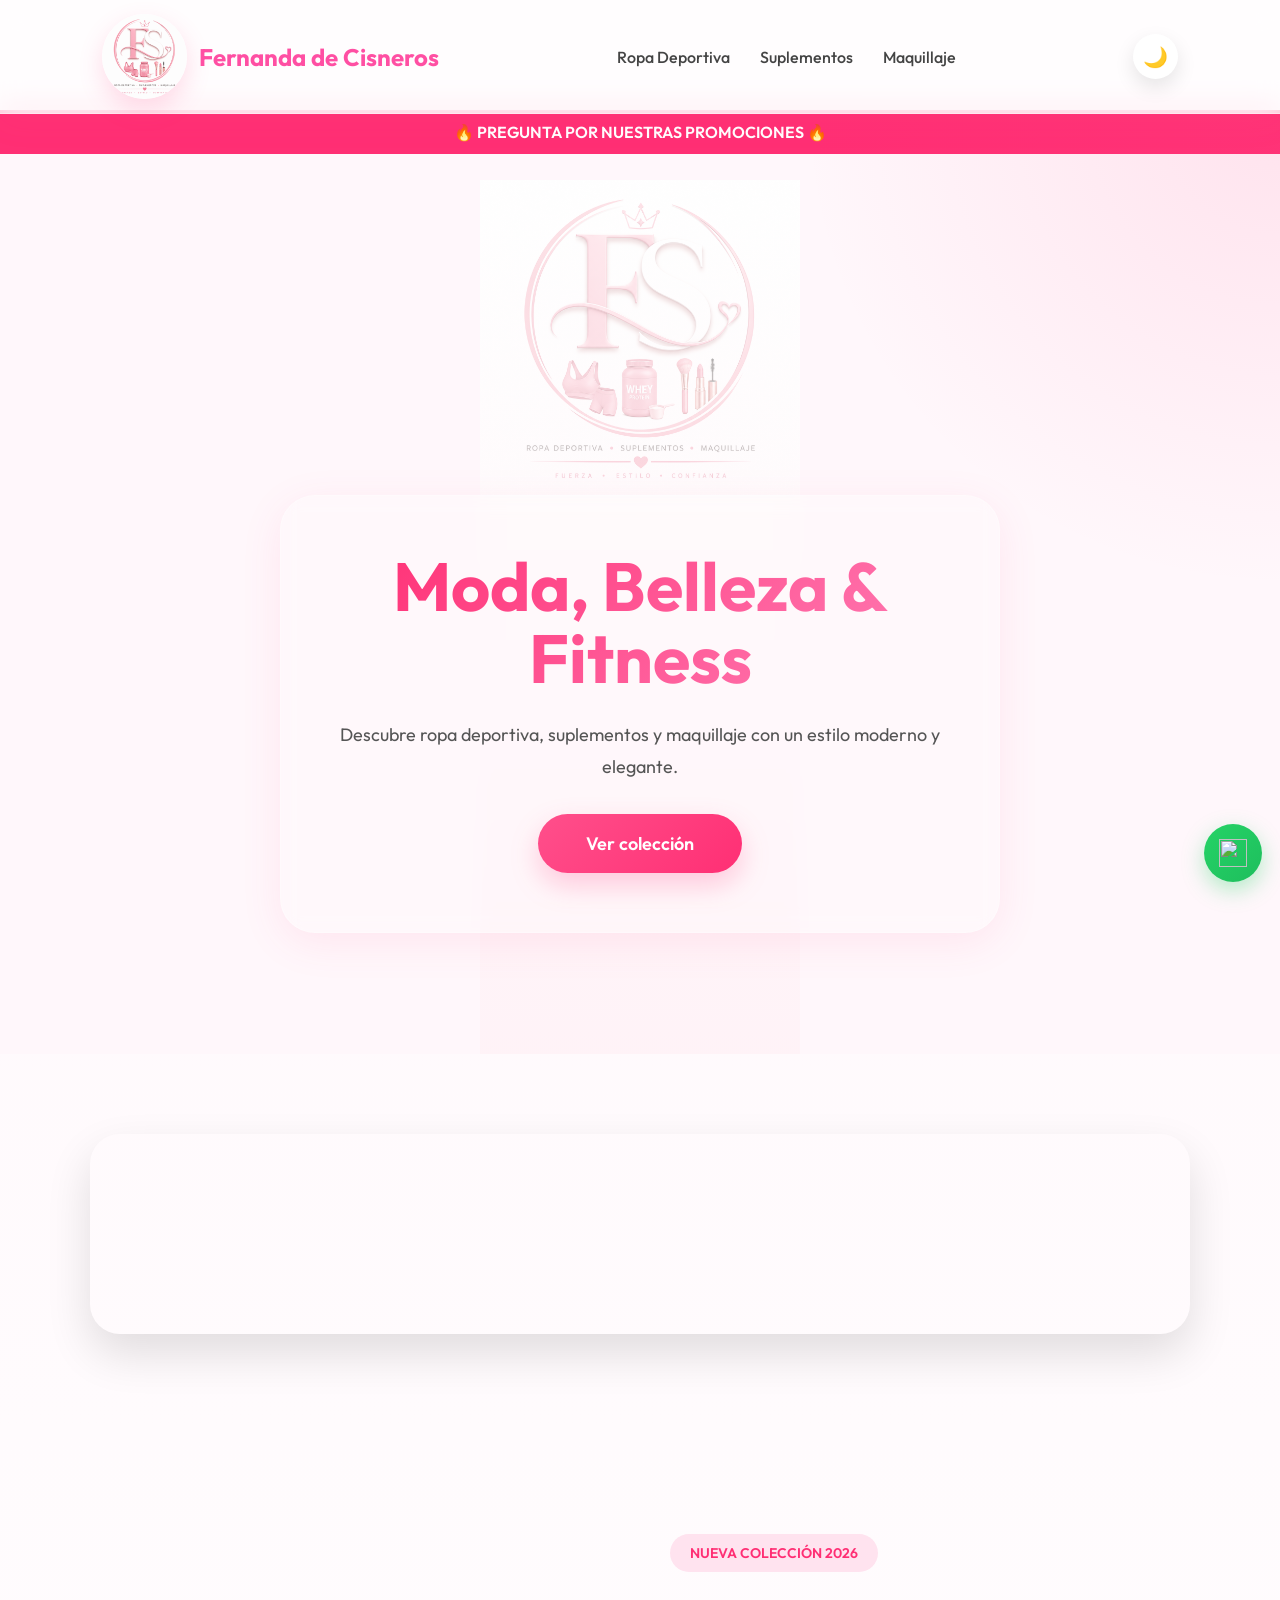
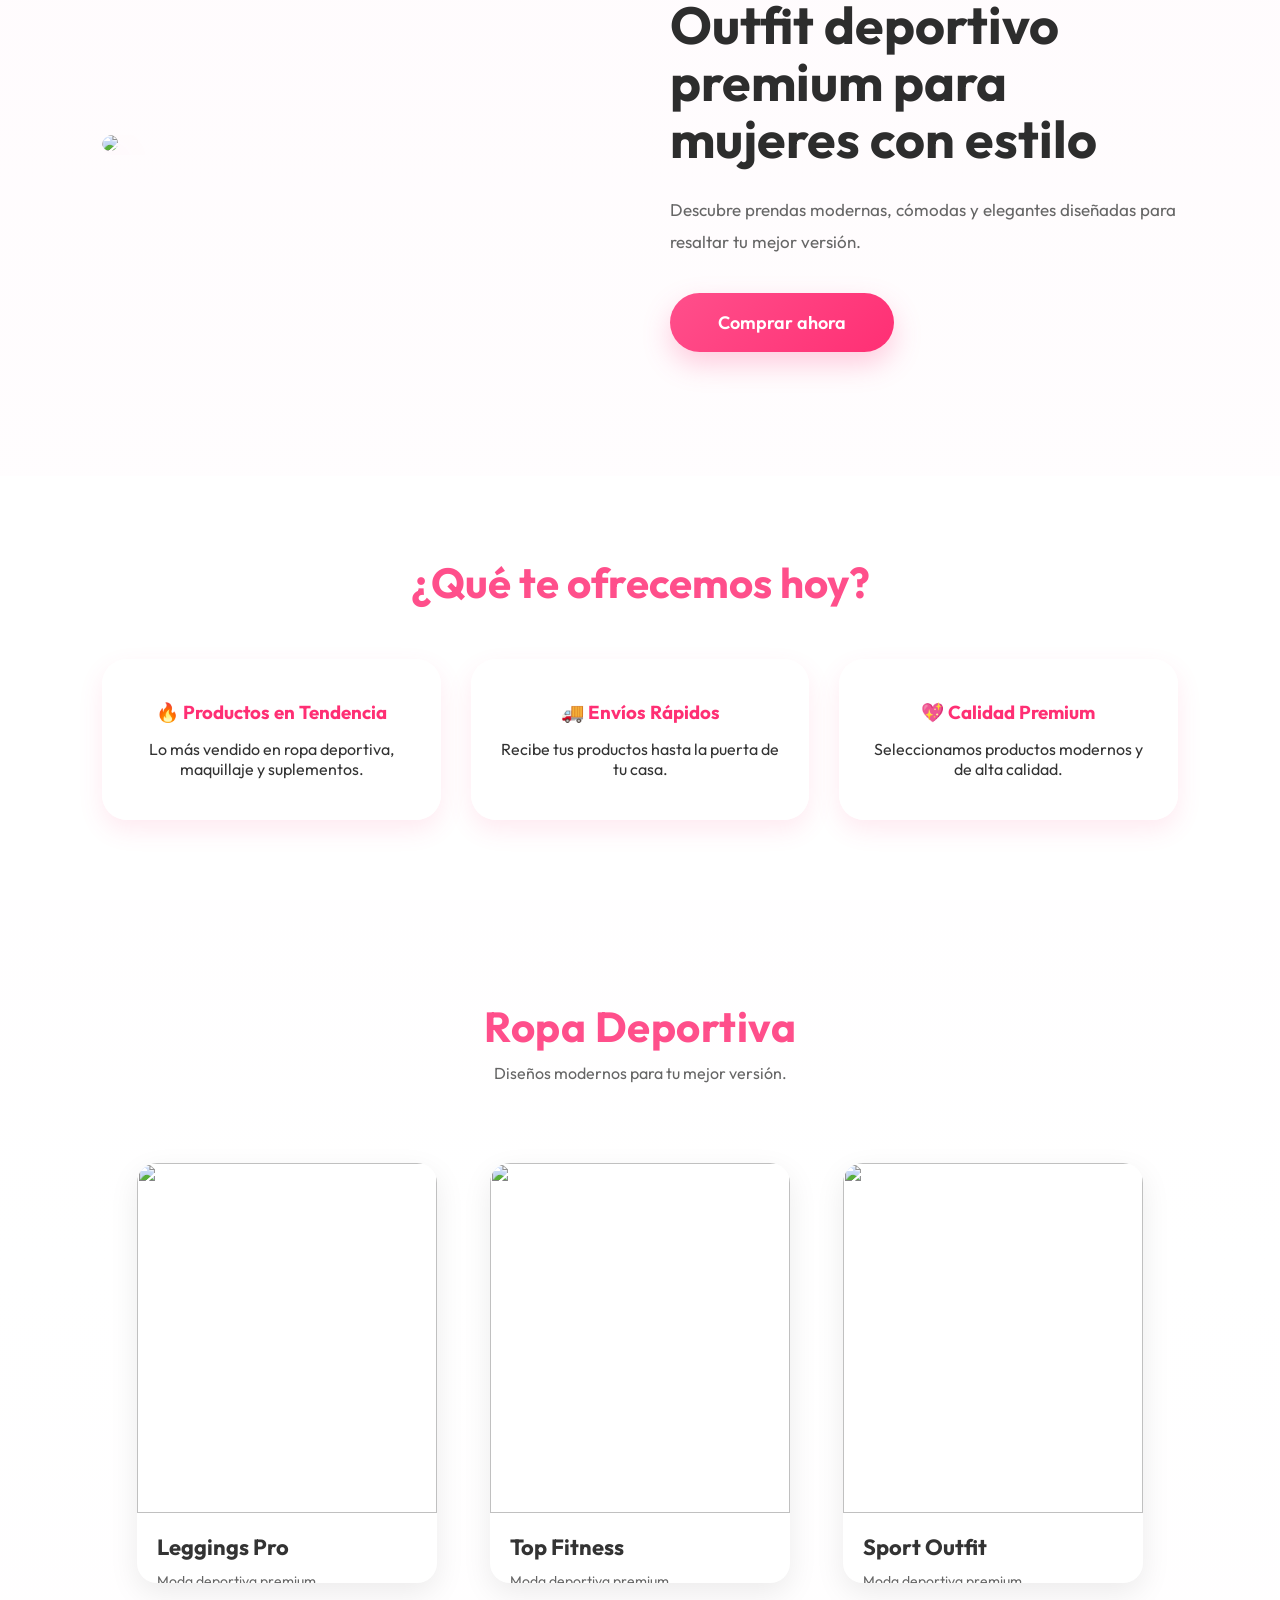
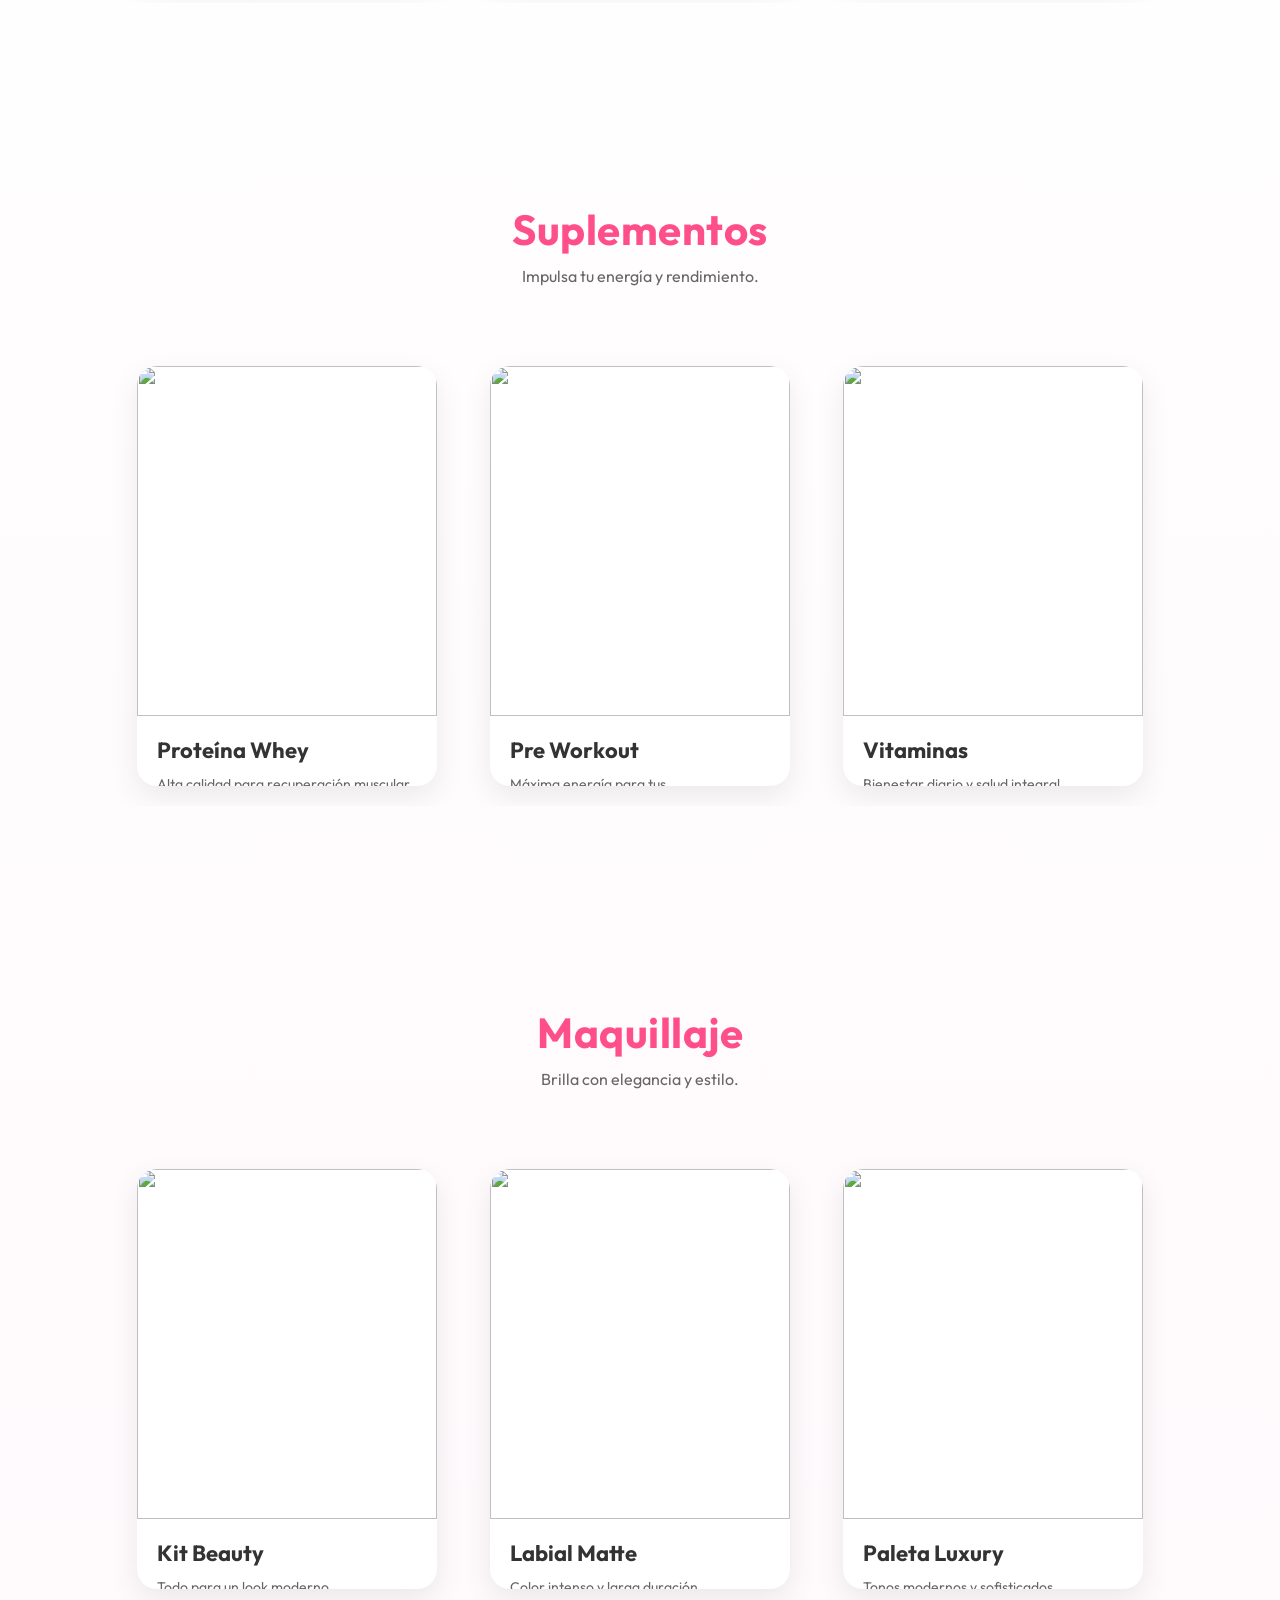
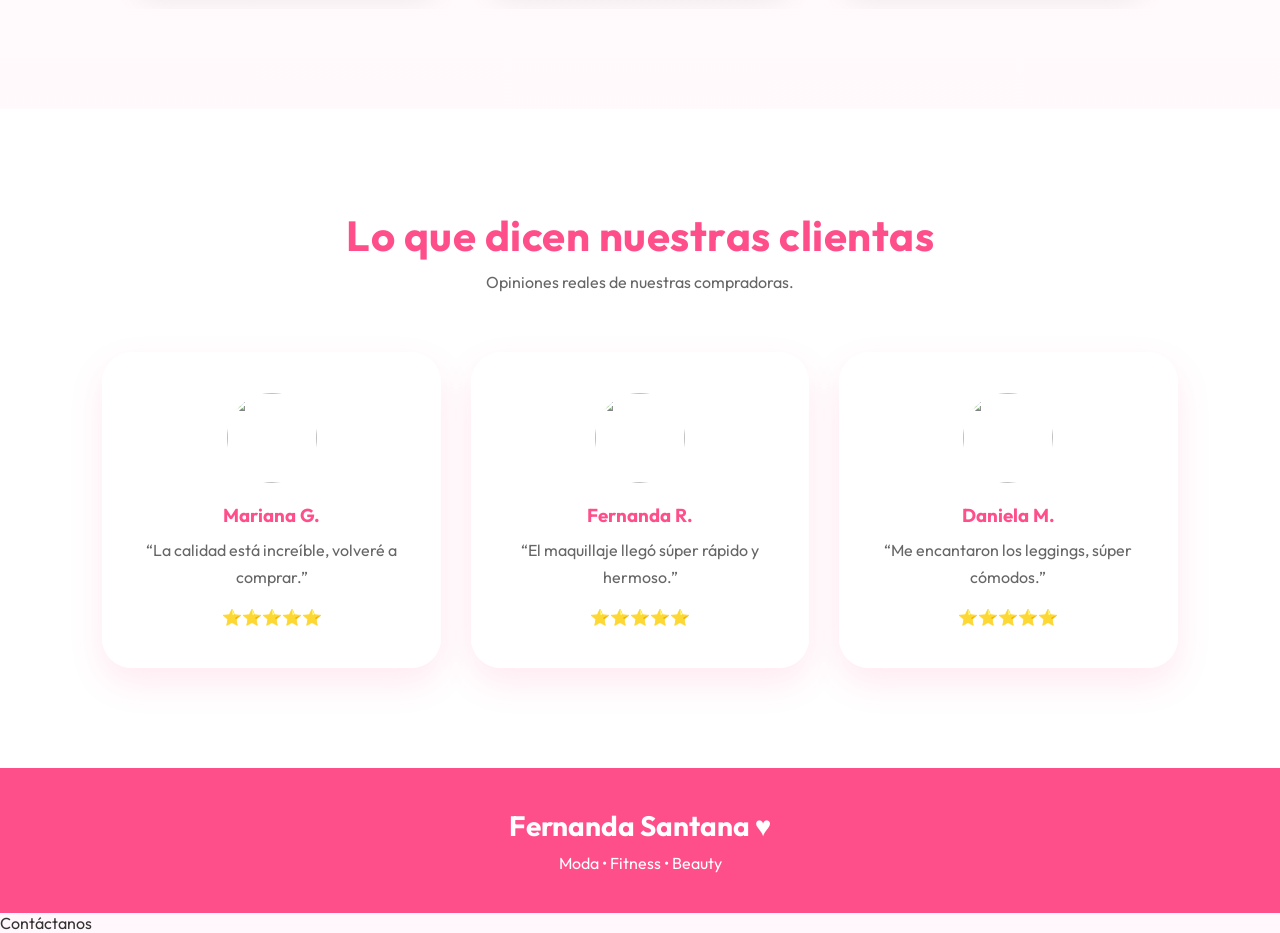
==== commit d746ec4f: "actualizacion1305" ====
--- a/index.html
+++ b/index.html
@@ -8,6 +8,7 @@
   <link rel="stylesheet" href="style.css">
 
   <!-- Fuente -->
+   <script src="https://cdn.jsdelivr.net/npm/@supabase/supabase-js@2"></script>
   <link rel="preconnect" href="https://fonts.googleapis.com">
   <link rel="preconnect" href="https://fonts.gstatic.com" crossorigin>
 <link href="https://fonts.googleapis.com/css2?family=Outfit:wght@300;400;500;600;700;800&display=swap" rel="stylesheet">
@@ -18,7 +19,7 @@
   <div class="loader">
 
   <div class="loader-logo">
-    Fer Shop
+    Fernanda Santana
   </div>
 
 </div>
@@ -147,46 +148,16 @@
   <!-- ROPA -->
   <section id="ropa">
 
-    <div class="title">
-      <h2>Ropa Deportiva</h2>
-      <p>Diseños modernos para tu mejor versión.</p>
-    </div>
-
-    <div class="cards">
-
-      <div class="card">
-        <img src="https://images.unsplash.com/photo-1518611012118-fb4c6c68a2b7?q=80&w=1200&auto=format&fit=crop">
-
-        <div class="card-content">
-          <h3>Leggings Premium</h3>
-          <p>Comodidad y estilo para entrenar.</p>
-          <span>$799 MXN</span>
-        </div>
-      </div>
-
-      <div class="card">
-        <img src="https://images.unsplash.com/photo-1521572163474-6864f9cf17ab?q=80&w=1200&auto=format&fit=crop">
-
-        <div class="card-content">
-          <h3>Top Fitness</h3>
-          <p>Material transpirable y ajuste perfecto.</p>
-          <span>$599 MXN</span>
-        </div>
-      </div>
-
-      <div class="card">
-        <img src="https://images.unsplash.com/photo-1542291026-7eec264c27ff?q=80&w=1200&auto=format&fit=crop">
-
-        <div class="card-content">
-          <h3>Tenis Sport</h3>
-          <p>Moda urbana y rendimiento.</p>
-          <span>$1,999 MXN</span>
-        </div>
-      </div>
-
-    </div>
-
-  </section>
+  <div class="title">
+    <h2>Ropa Deportiva</h2>
+    <p>Diseños modernos para tu mejor versión.</p>
+  </div>
+
+  <div class="cards" id="contenedor-productos">
+    <!-- Aquí se cargarán los productos -->
+  </div>
+
+</section>
 
   <!-- SUPLEMENTOS -->
   <section id="suplementos">
@@ -334,6 +305,7 @@
     <h3> Fernanda Santana ♥</h3>
     <p>Moda • Fitness • Beauty</p>
   </footer>
+  
   <script>
   const toggle = document.getElementById("menu-toggle");
   const menu = document.getElementById("menu");
@@ -440,7 +412,7 @@
 
     loader.style.display="none";
 
-  },1000);
+  },8000);
 
 });
 
@@ -462,5 +434,113 @@
 });
 
 </script>
+<script>
+const SUPABASE_URL = "https://rptnbxyerjcwzxflijpm.supabase.co";
+const SUPABASE_KEY = "sb_publishable_6ik7MsO_dx2Jua_lZH5lPg_yl3r4pt_";
+
+const supabaseClient = supabase.createClient(
+  SUPABASE_URL,
+  SUPABASE_KEY
+);
+
+async function cargarProductos() {
+
+  const { data, error } = await supabaseClient
+    .from("productos")
+    .select("*")
+    .eq("activo", true);
+
+  if (error) {
+    console.error(error);
+    return;
+  }
+
+  const contenedor = document.getElementById("contenedor-productos");
+
+  contenedor.innerHTML = "";
+
+ data.forEach((producto, index) => {
+
+  const precio = producto.en_oferta && producto.precio_oferta
+    ? producto.precio_oferta
+    : producto.costo;
+
+  const imagenes = producto.imagenes?.length
+    ? producto.imagenes
+    : ["https://via.placeholder.com/300x400?text=Sin+Imagen"];
+
+  const imagenesHTML = imagenes.map((img, i) => `
+  
+    <img 
+      src="${img}" 
+      class="slide ${i === 0 ? 'activo' : ''}"
+    >
+
+  `).join("");
+
+  contenedor.innerHTML += `
+  
+    <div class="card">
+
+      <div class="slider" id="slider-${index}">
+        
+        ${imagenesHTML}
+
+        ${
+          imagenes.length > 1
+          ? `
+            <button class="prev" onclick="moverSlide(${index}, -1)">❮</button>
+            <button class="next" onclick="moverSlide(${index}, 1)">❯</button>
+          `
+          : ""
+        }
+
+      </div>
+
+      <div class="card-content">
+        <h3>${producto.nombre}</h3>
+
+        <p>${producto.descripcion || "Sin descripción"}</p>
+
+        <span>$${precio} MXN</span>
+      </div>
+
+    </div>
+
+  `;
+});
+}
+function moverSlide(index, direccion){
+
+  const slider = document.getElementById(`slider-${index}`);
+
+  const slides = slider.querySelectorAll(".slide");
+
+  let actual = 0;
+
+  slides.forEach((slide, i) => {
+    if(slide.classList.contains("activo")){
+      actual = i;
+    }
+  });
+
+  slides[actual].classList.remove("activo");
+
+  actual += direccion;
+
+  if(actual >= slides.length){
+    actual = 0;
+  }
+
+  if(actual < 0){
+    actual = slides.length - 1;
+  }
+
+  slides[actual].classList.add("activo");
+}
+
+cargarProductos();
+</script>
+
 </body>
 </html>
--- a/style.css
+++ b/style.css
@@ -56,10 +56,7 @@
   background-color: #fff7fb;
   position: relative;
 }
-
-
 /* EFECTO FONDO */
-
 header::before {
   content: "";
   position: absolute;
@@ -67,10 +64,7 @@
   background: radial-gradient( circle at top right, rgba(255, 79, 139, .12), transparent 30%);
   pointer-events: none;
 }
-
-
 /* NAVBAR */
-
 nav {
   width: 100%;
   padding: 14px 8%;
@@ -91,10 +85,7 @@
 nav:hover {
   box-shadow: 0 15px 35px rgba(255, 79, 139, .15);
 }
-
-
 /* LOGO */
-
 .logo {
   display: flex;
   align-items: center;
@@ -103,7 +94,6 @@
   font-weight: 700;
   color: #ff4fa3;
 }
-
 .logo img {
   width: 85px;
   height: 85px;
@@ -112,7 +102,6 @@
   animation: floatLogo 3s ease-in-out infinite;
   box-shadow: 0 10px 25px rgba(255, 79, 139, .20);
 }
-
 @keyframes floatLogo {
   0% {
     transform: translateY(0);
@@ -566,7 +555,7 @@
   justify-content:center;
   align-items:center;
   z-index:999999;
-  transition:1s;
+  transition:5s;
 }
 
 /* DARK */
@@ -789,23 +778,162 @@
   background:rgba(255,255,255,.04);
   border:1px solid rgba(255,255,255,.06);
 }
+.cards{
+  display:flex;
+  gap:25px;
+
+  overflow-x:auto;
+  overflow-y:hidden;
+
+  scroll-behavior:smooth;
+
+  padding:20px;
+
+  scrollbar-width:none;
+}
+
+.cards::-webkit-scrollbar{
+  display:none;
+}
+
+.card{
+  min-width:300px;
+  max-width:300px;
+
+  flex-shrink:0;
+
+  background:white;
+  border-radius:20px;
+
+  overflow:hidden;
+
+  box-shadow:
+  0 10px 30px rgba(0,0,0,.08);
+
+  transition:.3s;
+}
+
+.card:hover{
+  transform:translateY(-8px);
+}
+
+.card img{
+  width:100%;
+  height:350px;
+  object-fit:cover;
+}
+
+.card-content{
+  padding:20px;
+}
+
+.card-content h3{
+  font-size:22px;
+  margin-bottom:10px;
+}
+
+.card-content p{
+  color:#666;
+  margin-bottom:15px;
+}
+
+.card-content span{
+  font-size:22px;
+  font-weight:700;
+  color:#ff4f81;
+}
+.card{
+  position:relative;
+  cursor:pointer;
+}
+
+.card::before{
+  content:'';
+  position:absolute;
+  inset:0;
+
+  background:
+  linear-gradient(
+    to top,
+    rgba(0,0,0,.45),
+    transparent
+  );
+
+  opacity:0;
+  transition:.3s;
+}
+
+.card:hover::before{
+  opacity:1;
+}
+.cards{
+  scroll-snap-type:x mandatory;
+}
+
+.card{
+  scroll-snap-align:start;
+}
+.slider{
+  position:relative;
+  width:100%;
+  height:350px;
+
+  overflow:hidden;
+}
+
+.slide{
+  position:absolute;
+
+  width:100%;
+  height:100%;
+
+  object-fit:cover;
+
+  opacity:0;
+
+  transition:.4s;
+}
+
+.slide.activo{
+  opacity:1;
+}
+
+.prev,
+.next{
+  position:absolute;
+  top:50%;
+
+  transform:translateY(-50%);
+
+  background:rgba(0,0,0,.5);
+
+  border:none;
+
+  color:white;
+
+  width:40px;
+  height:40px;
+
+  border-radius:50%;
+
+  cursor:pointer;
+
+  z-index:10;
+}
+
+.prev{
+  left:10px;
+}
+
+.next{
+  right:10px;
+}
 
 /* FOOTER */
 
 body.dark footer{
   background:#151515;
 }
-
-
-
-
-
-
-
-
-
-
-
 
 /* RESPONSIVE */
 @media(max-width:768px) {
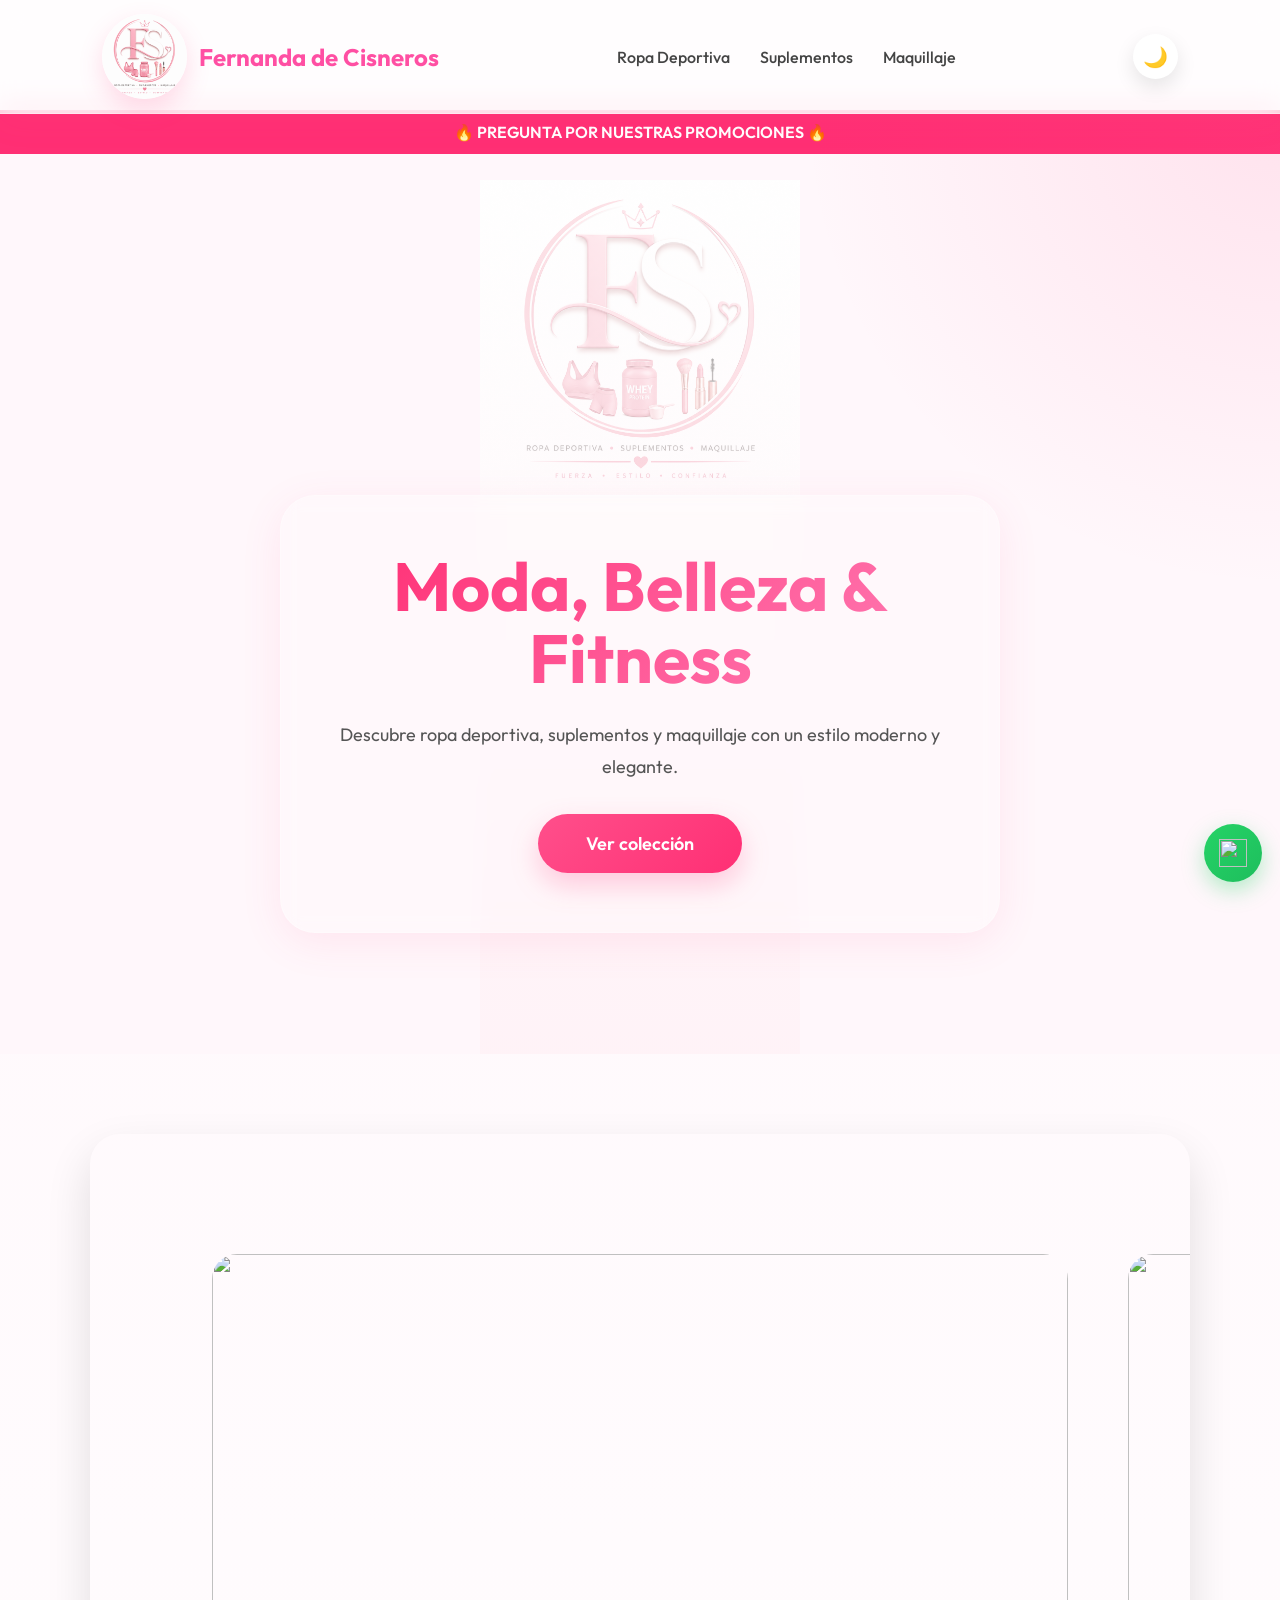
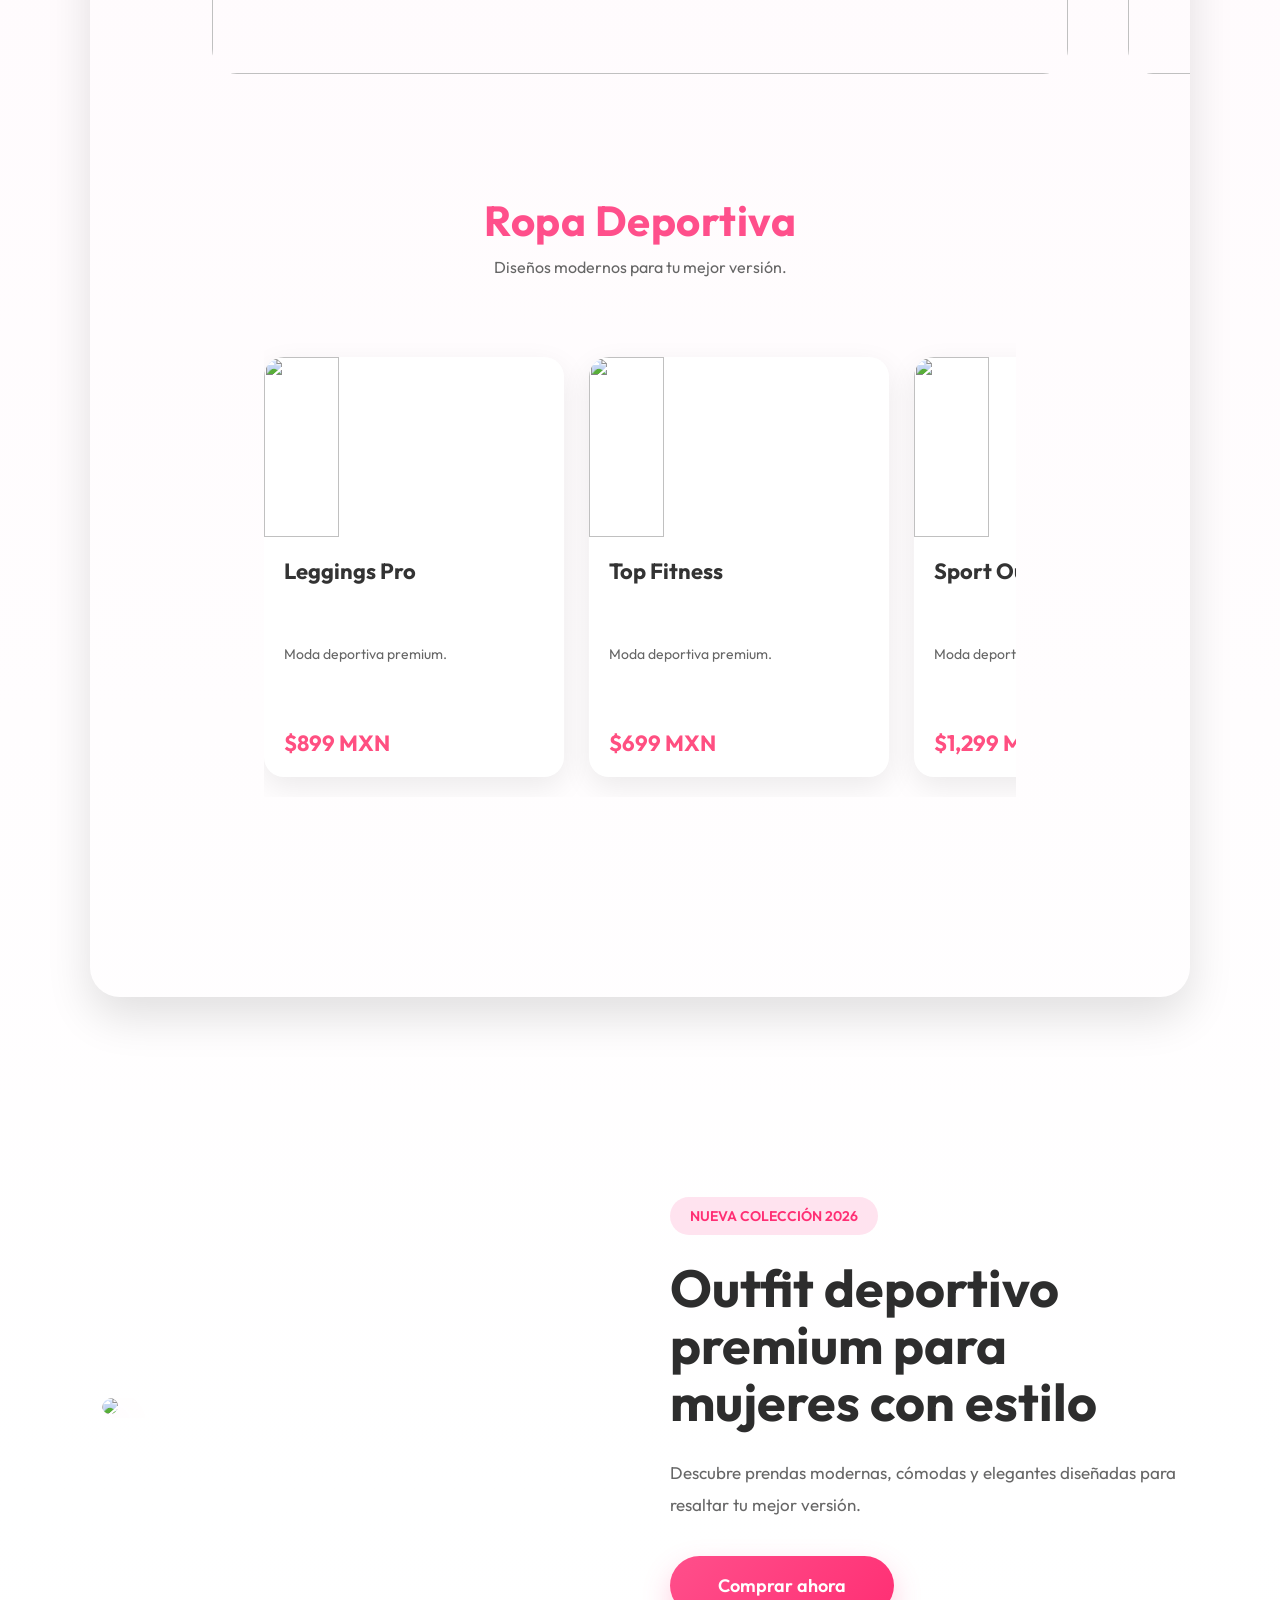
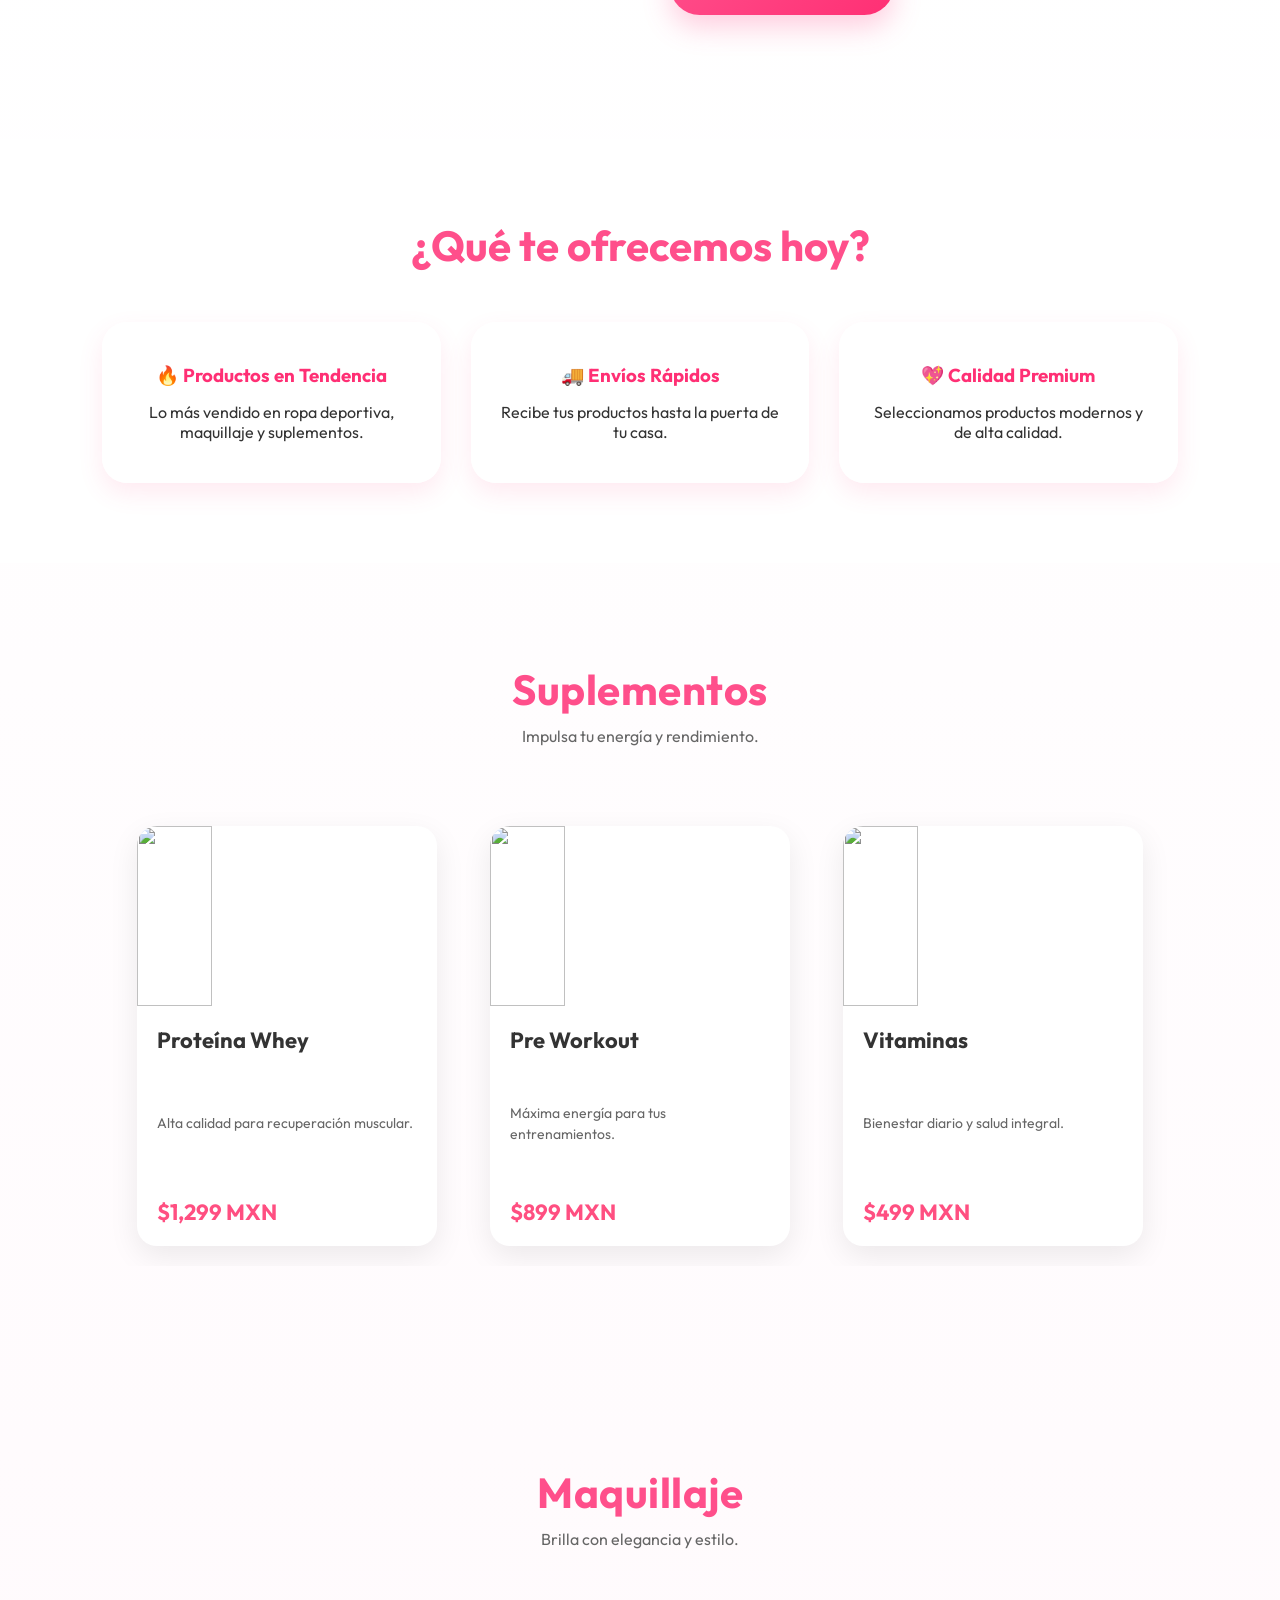
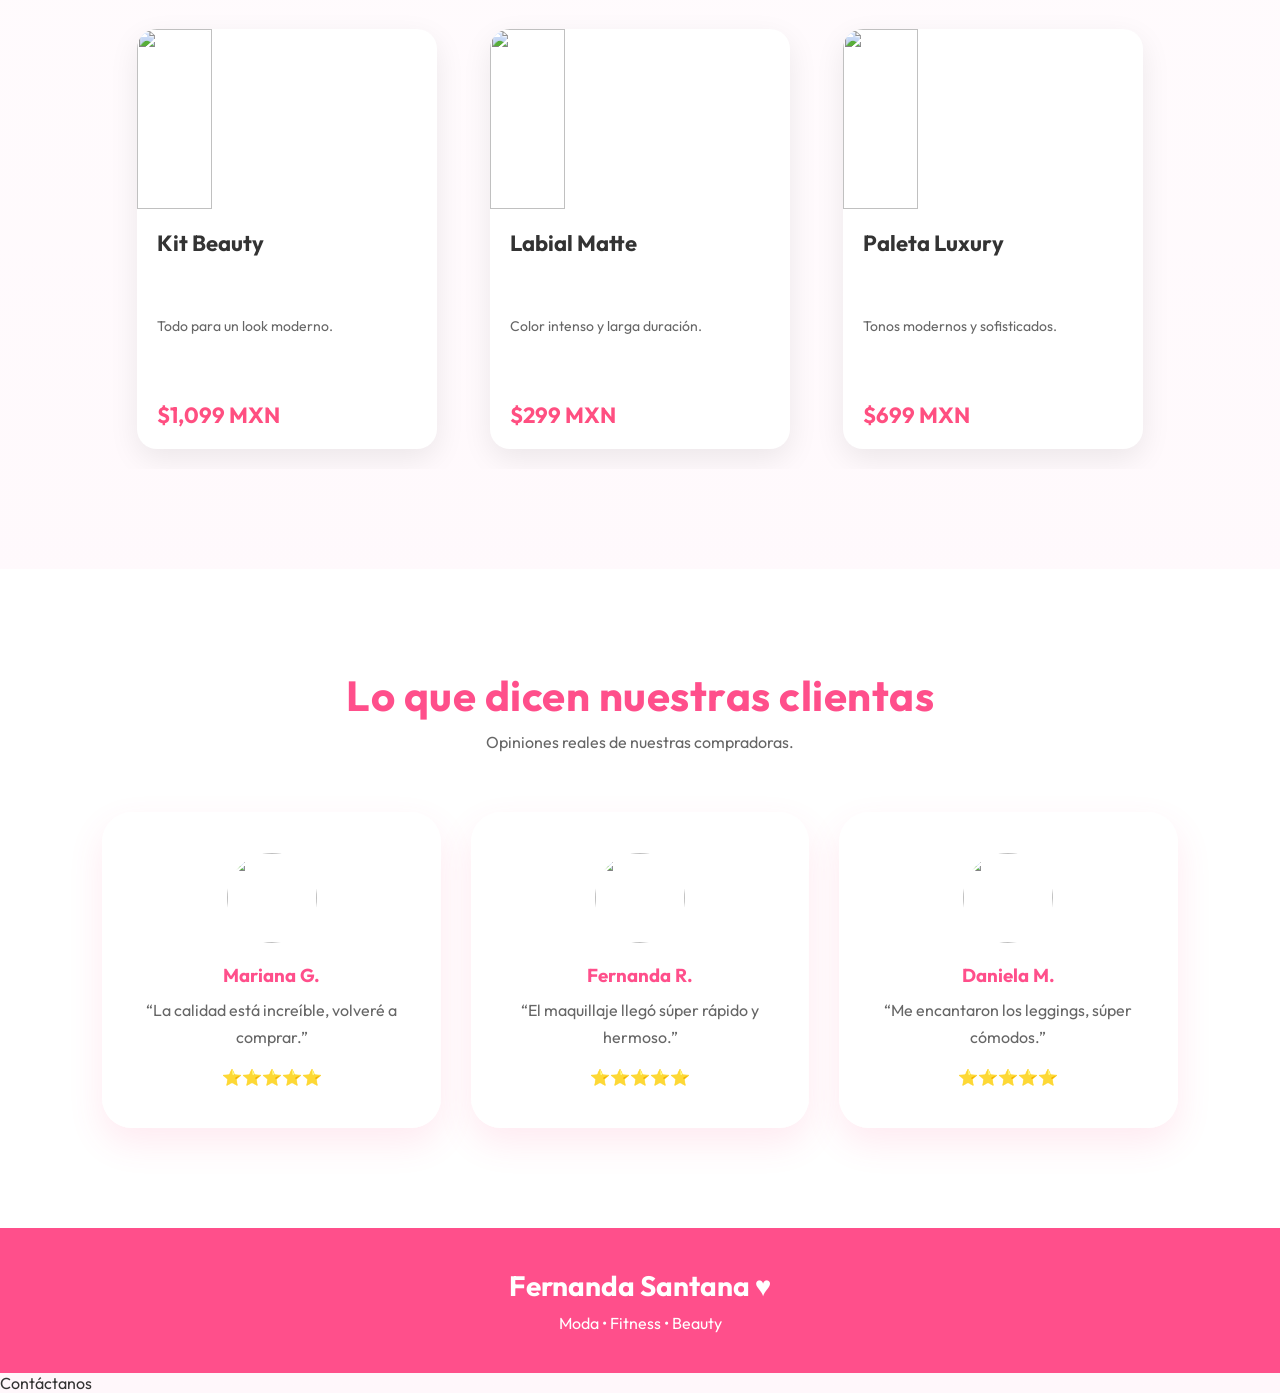
==== commit 1faff2d5: "actualizacion1305." ====
--- a/index.html
+++ b/index.html
@@ -92,7 +92,19 @@
     </div>
 
   </div>
-
+ <!-- ROPA -->
+  <section id="ropa">
+
+  <div class="title">
+    <h2>Ropa Deportiva</h2>
+    <p>Diseños modernos para tu mejor versión.</p>
+  </div>
+
+  <div class="cards" id="contenedor-productos">
+    <!-- Aquí se cargarán los productos -->
+  </div>
+
+</section>
 </section>
 <section class="new-collection">
 
@@ -145,19 +157,7 @@
 
 </section>
 
-  <!-- ROPA -->
-  <section id="ropa">
-
-  <div class="title">
-    <h2>Ropa Deportiva</h2>
-    <p>Diseños modernos para tu mejor versión.</p>
-  </div>
-
-  <div class="cards" id="contenedor-productos">
-    <!-- Aquí se cargarán los productos -->
-  </div>
-
-</section>
+ 
 
   <!-- SUPLEMENTOS -->
   <section id="suplementos">
@@ -473,7 +473,7 @@
   
     <img 
       src="${img}" 
-      class="slide ${i === 0 ? 'activo' : ''}"
+      class="product-slide ${i === 0 ? 'activo' : ''}"
     >
 
   `).join("");
@@ -514,7 +514,7 @@
 
   const slider = document.getElementById(`slider-${index}`);
 
-  const slides = slider.querySelectorAll(".slide");
+  const slides = slider.querySelectorAll(".product-slide");
 
   let actual = 0;
 
--- a/style.css
+++ b/style.css
@@ -470,14 +470,7 @@
   color: #ff2f74;
   margin-bottom: 15px;
 }
-
-
-/* CARDS */
-.cards{
-  display:grid;
-  grid-template-columns:repeat(auto-fit,minmax(240px,1fr));
-  gap:22px;
-}
+ 
 
 /* CARD */
 
@@ -506,7 +499,7 @@
 
 .card img{
   width:100%;
-  height:220px;
+  height:200px;
   object-fit:cover;
   display:block;
 }
@@ -817,10 +810,11 @@
   transform:translateY(-8px);
 }
 
-.card img{
-  width:100%;
-  height:350px;
+.card > img{
+  width:50%;
+  height:180px;
   object-fit:cover;
+  display:block;
 }
 
 .card-content{
@@ -881,8 +875,10 @@
   overflow:hidden;
 }
 
-.slide{
+ .product-slide{
   position:absolute;
+
+  inset:0;
 
   width:100%;
   height:100%;
@@ -894,7 +890,7 @@
   transition:.4s;
 }
 
-.slide.activo{
+.product-slide.activo{
   opacity:1;
 }
 
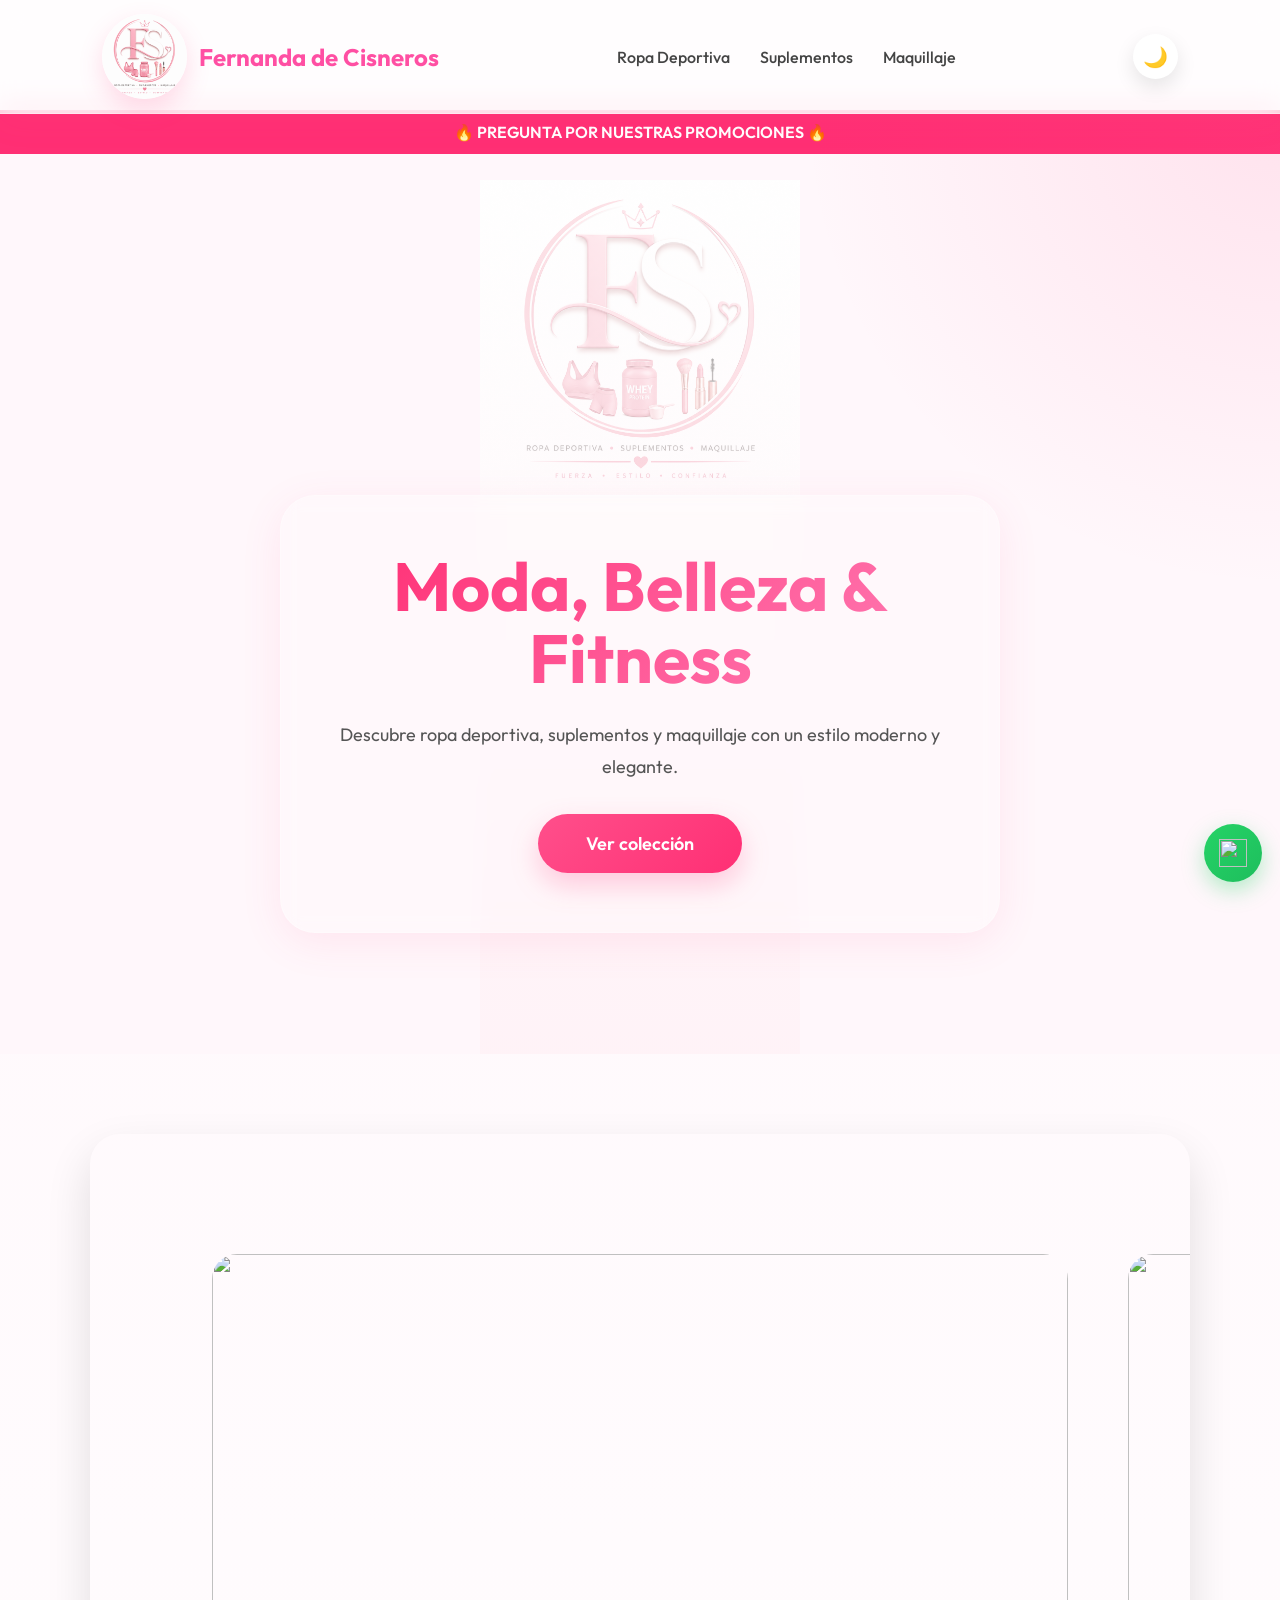
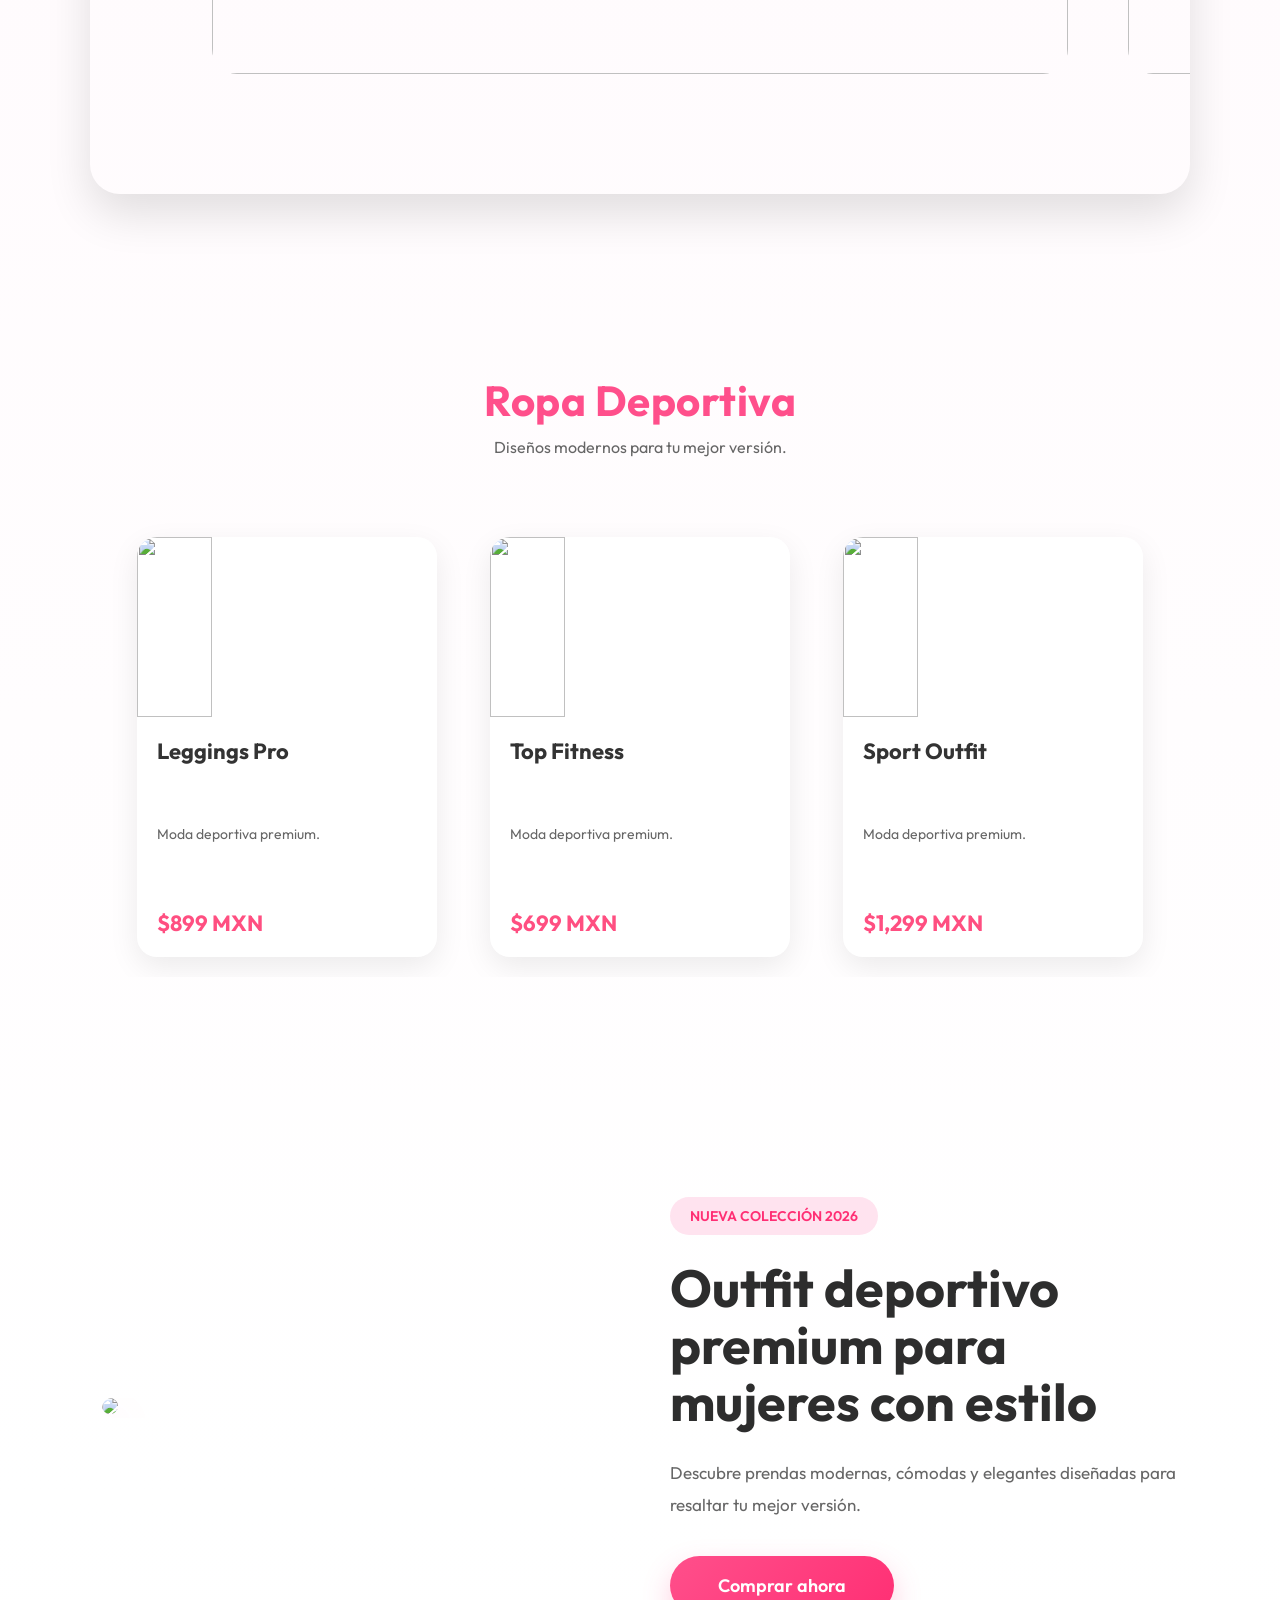
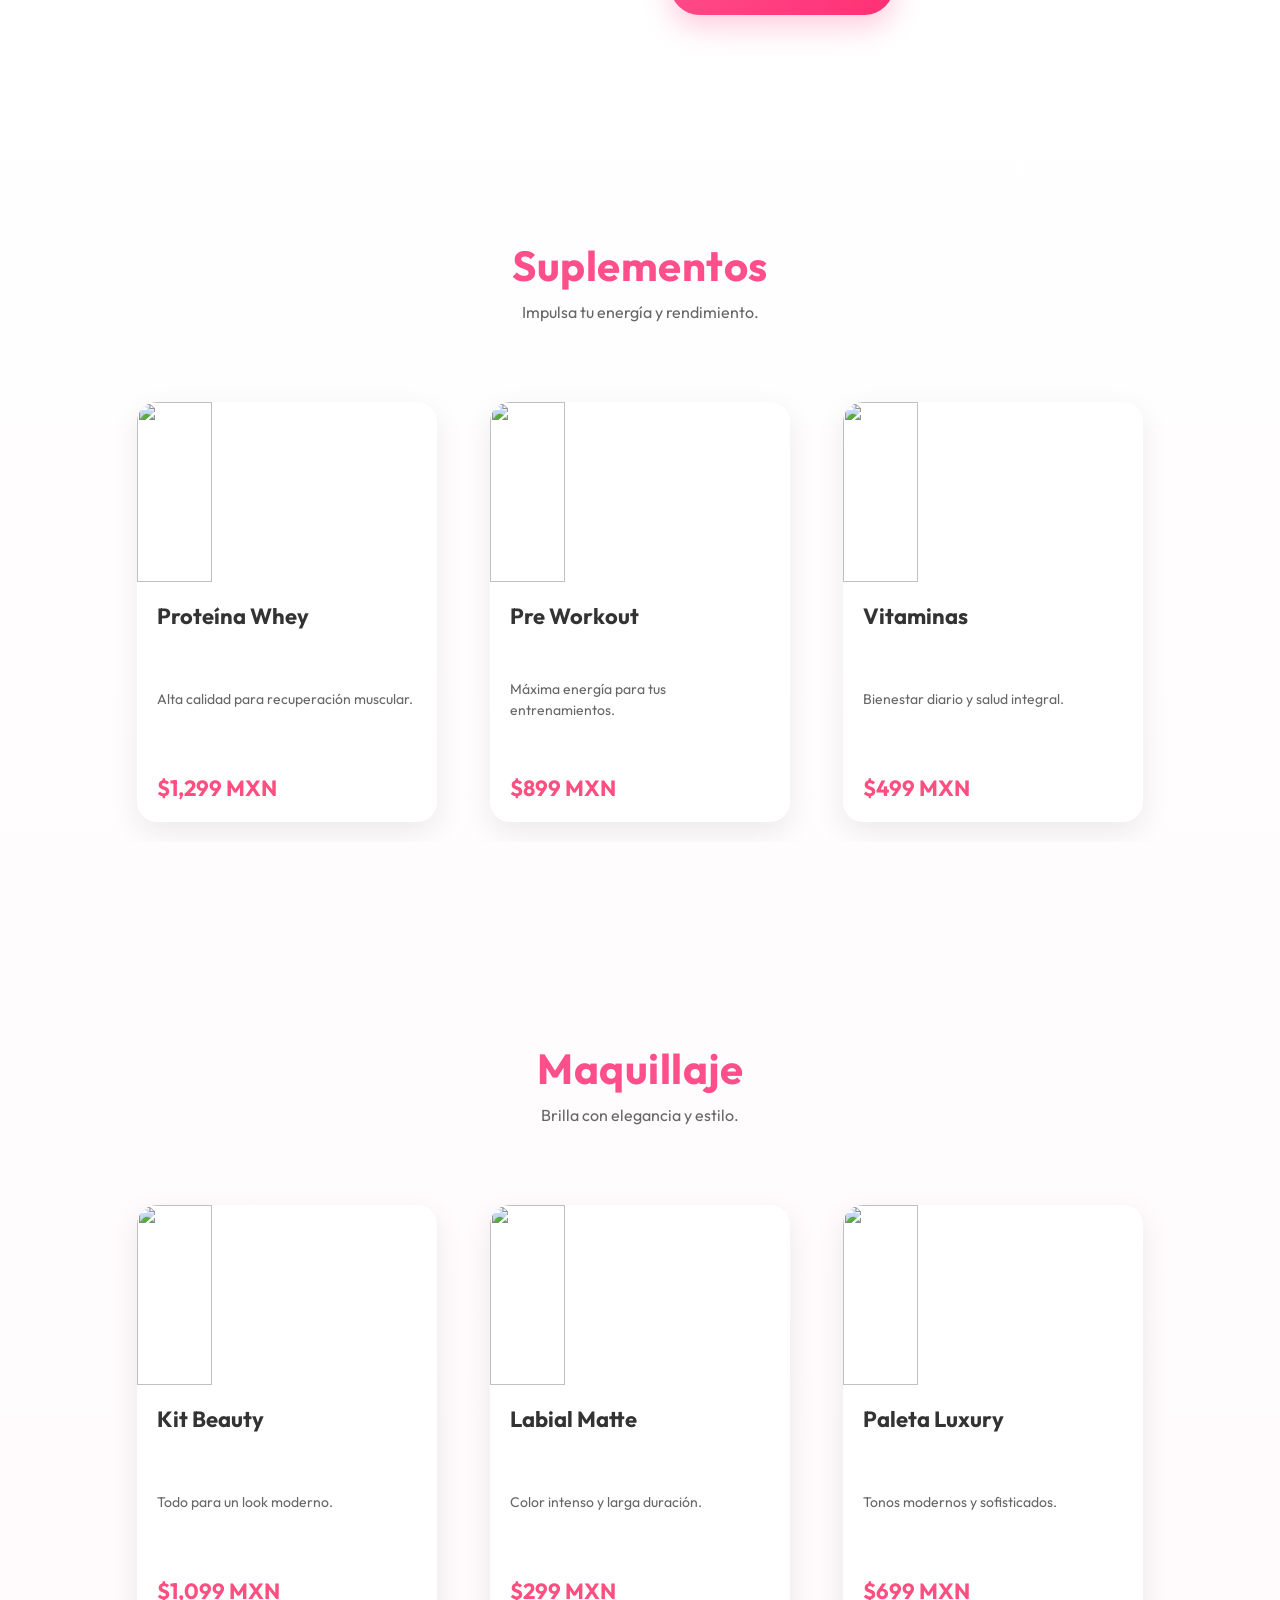
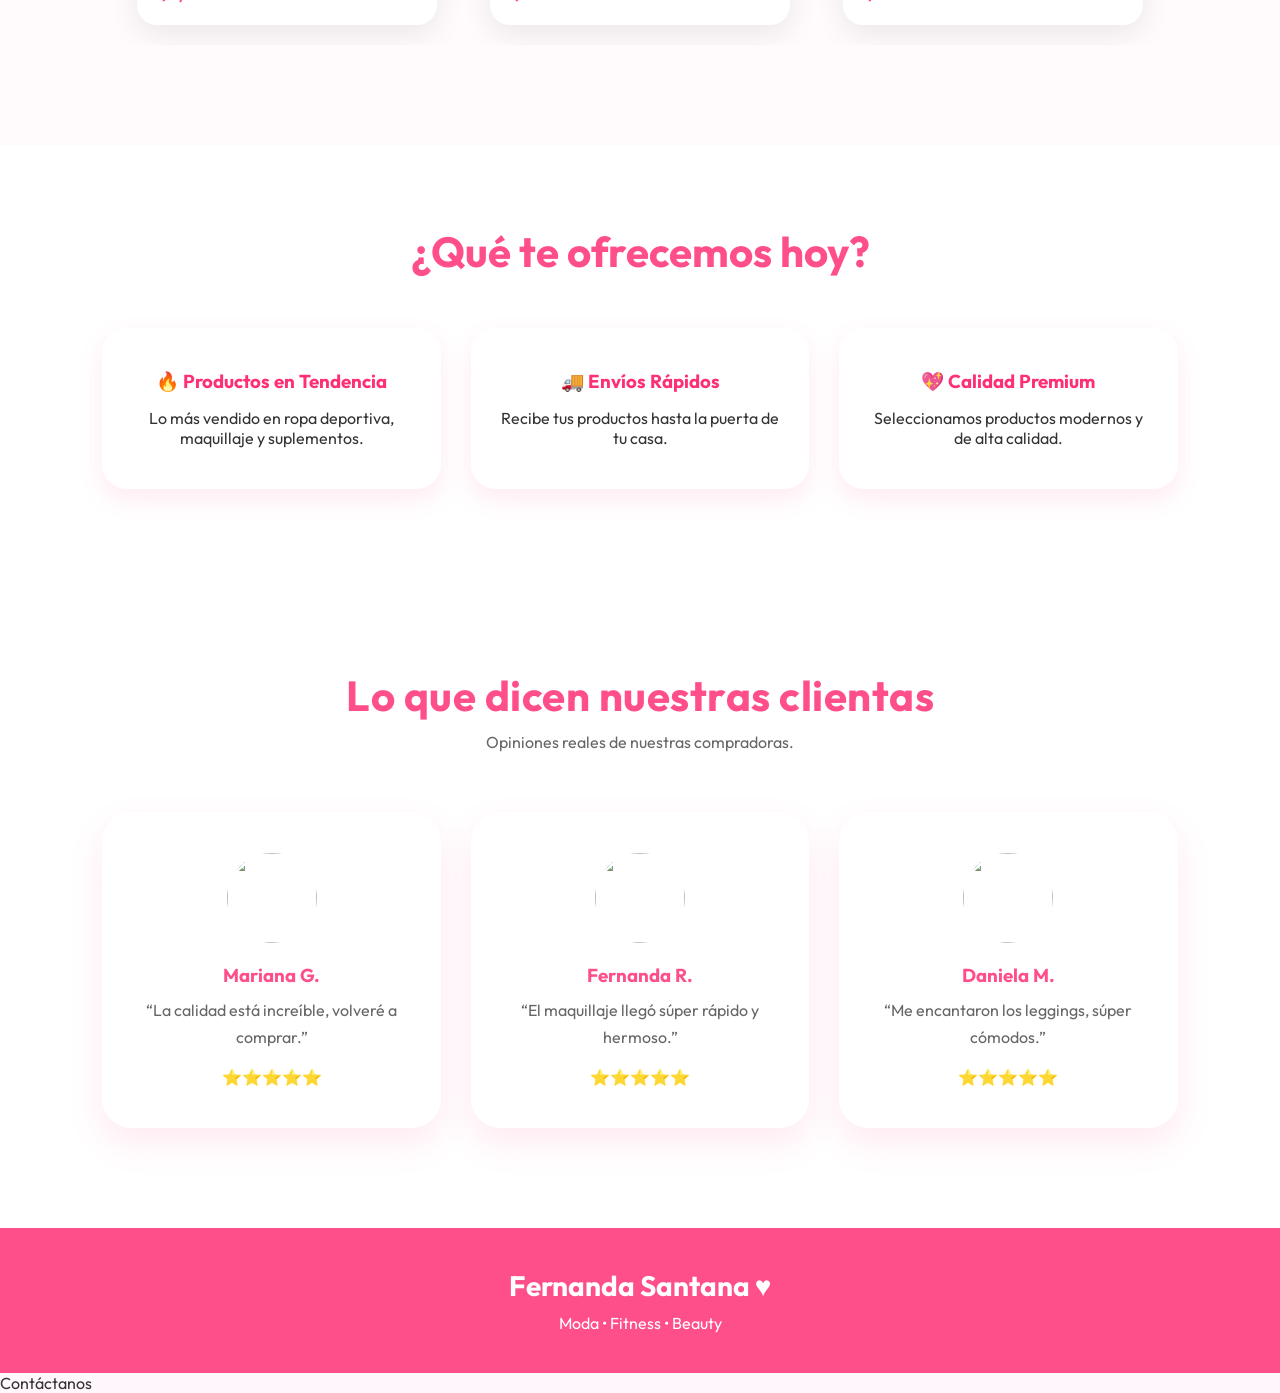
==== commit d1206b13: "actualizacion1305." ====
--- a/index.html
+++ b/index.html
@@ -92,7 +92,9 @@
     </div>
 
   </div>
- <!-- ROPA -->
+ 
+</section>
+<!-- ROPA -->
   <section id="ropa">
 
   <div class="title">
@@ -104,7 +106,6 @@
     <!-- Aquí se cargarán los productos -->
   </div>
 
-</section>
 </section>
 <section class="new-collection">
 
@@ -132,33 +133,7 @@
   </div>
 
 </section>
-<section class="benefits">
-
-  <h2>¿Qué te ofrecemos hoy?</h2>
-
-  <div class="benefits-grid">
-
-    <div class="benefit-card">
-      <h3>🔥 Productos en Tendencia</h3>
-      <p>Lo más vendido en ropa deportiva, maquillaje y suplementos.</p>
-    </div>
-
-    <div class="benefit-card">
-      <h3>🚚 Envíos Rápidos</h3>
-      <p>Recibe tus productos hasta la puerta de tu casa.</p>
-    </div>
-
-    <div class="benefit-card">
-      <h3>💖 Calidad Premium</h3>
-      <p>Seleccionamos productos modernos y de alta calidad.</p>
-    </div>
-
-  </div>
-
-</section>
-
  
-
   <!-- SUPLEMENTOS -->
   <section id="suplementos">
 
@@ -246,6 +221,30 @@
     </div>
 
   </section>
+  <section class="benefits">
+
+  <h2>¿Qué te ofrecemos hoy?</h2>
+
+  <div class="benefits-grid">
+
+    <div class="benefit-card">
+      <h3>🔥 Productos en Tendencia</h3>
+      <p>Lo más vendido en ropa deportiva, maquillaje y suplementos.</p>
+    </div>
+
+    <div class="benefit-card">
+      <h3>🚚 Envíos Rápidos</h3>
+      <p>Recibe tus productos hasta la puerta de tu casa.</p>
+    </div>
+
+    <div class="benefit-card">
+      <h3>💖 Calidad Premium</h3>
+      <p>Seleccionamos productos modernos y de alta calidad.</p>
+    </div>
+
+  </div>
+
+</section>
 <section class="testimonials">
 
   <div class="title">
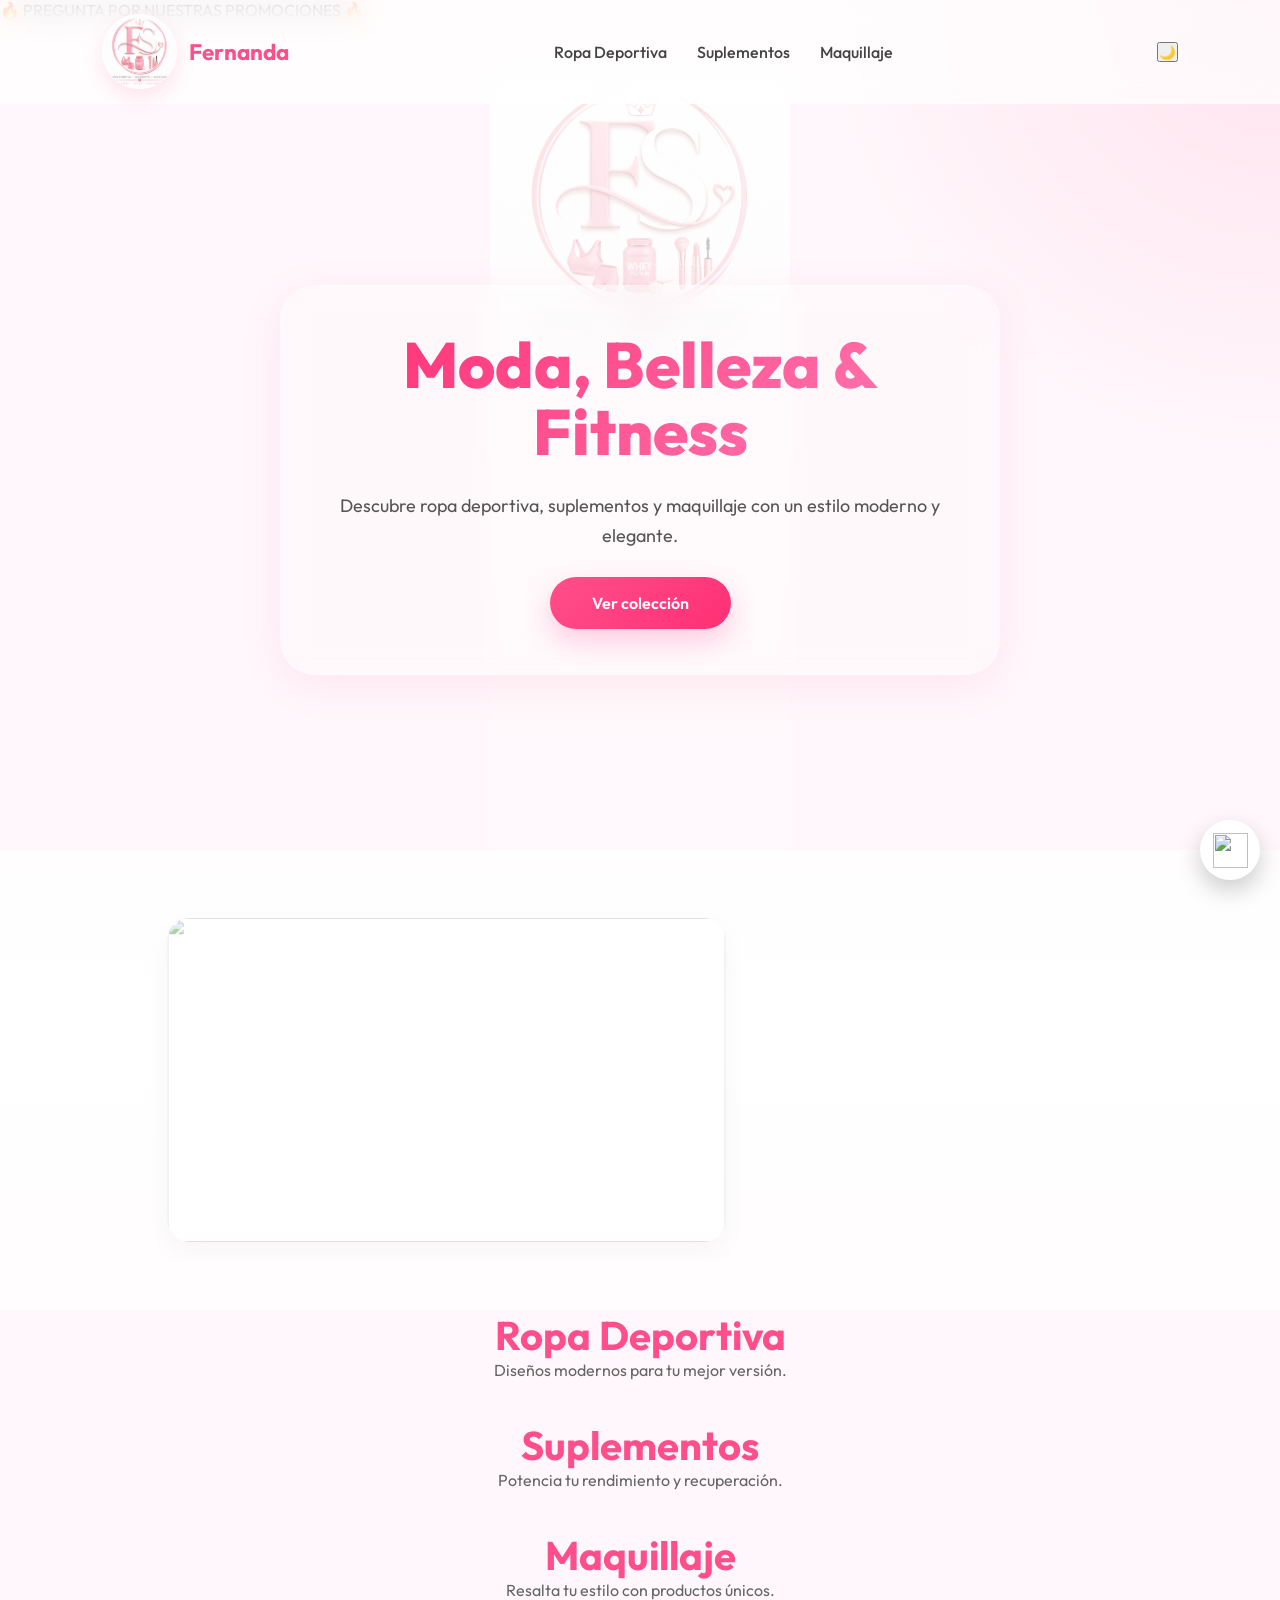
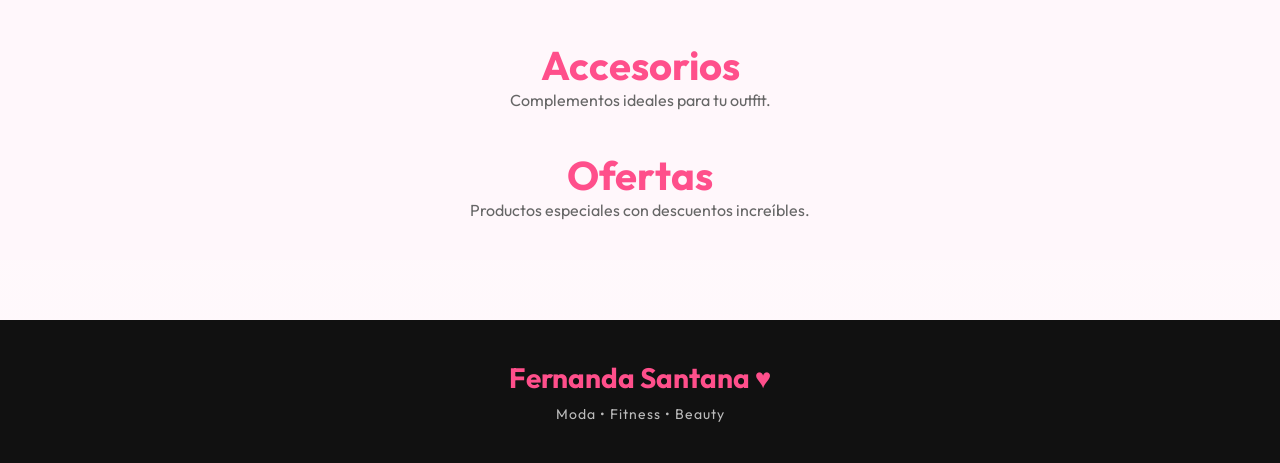
==== commit a6de898f: "actualizacion1405." ====
--- a/index.html
+++ b/index.html
@@ -9,6 +9,7 @@
 
   <!-- Fuente -->
    <script src="https://cdn.jsdelivr.net/npm/@supabase/supabase-js@2"></script>
+   <link rel="stylesheet" href="https://cdn.jsdelivr.net/npm/swiper@11/swiper-bundle.min.css"/>
   <link rel="preconnect" href="https://fonts.googleapis.com">
   <link rel="preconnect" href="https://fonts.gstatic.com" crossorigin>
 <link href="https://fonts.googleapis.com/css2?family=Outfit:wght@300;400;500;600;700;800&display=swap" rel="stylesheet">
@@ -30,7 +31,7 @@
 
   <div class="logo">
     <img src="images/logo.png" alt="Fer Santana Logo">
-    <span>Fernanda de Cisneros</span>
+    <span>Fernanda  </span>
   </div>
 
   <!-- BOTON MENU -->
@@ -59,68 +60,92 @@
         <p>
           Descubre ropa deportiva, suplementos y maquillaje
           con un estilo moderno y elegante.
-        </p>
-
+        </p> 
         <a href="#ropa" class="btn">Ver colección</a>
       </div>
     </div>
   </header>
-  <!-- BENEFICIOS -->
-<section class="carousel">
-  
-  <div class="slides">
-
-    <div class="slide">
-      <img src="https://images.unsplash.com/photo-1517841905240-472988babdf9?q=80&w=1600&auto=format&fit=crop">
-    </div>
-
-    <div class="slide">
-     <img src="https://images.unsplash.com/photo-1517841905240-472988babdf9?q=80&w=1600&auto=format&fit=crop">
-    </div>
-
-    <div class="slide">
-      <img src="https://images.unsplash.com/photo-1517841905240-472988babdf9?q=80&w=1600&auto=format&fit=crop">
-    </div>
-     <div class="slide">
-      <img src="https://images.unsplash.com/photo-1517841905240-472988babdf9?q=80&w=1600&auto=format&fit=crop">
-    </div>
-     <div class="slide">
-      <img src="https://images.unsplash.com/photo-1517841905240-472988babdf9?q=80&w=1600&auto=format&fit=crop">
-    </div>
-     <div class="slide">
-      <img src="https://images.unsplash.com/photo-1517841905240-472988babdf9?q=80&w=1600&auto=format&fit=crop">
-    </div>
-
-  </div>
- 
-</section>
+
+
+<section class="carousel swiper mySwiper"> 
+  <div class="swiper-wrapper"> 
+    <div class="swiper-slide">
+      <div class="slide-card">
+        <img src="https://encrypted-tbn0.gstatic.com/images?q=tbn:ANd9GcQbI1S7zrSXUqJGEeZJs8KB3zbpYZDe8QoJ6Q&s">
+      </div>
+    </div> 
+    <div class="swiper-slide">
+      <div class="slide-card">
+        <img src="https://encrypted-tbn0.gstatic.com/images?q=tbn:ANd9GcQbI1S7zrSXUqJGEeZJs8KB3zbpYZDe8QoJ6Q&s">
+      </div>
+    </div> 
+  </div>
+
+  <!-- PAGINACIÓN -->
+  <div class="swiper-pagination"></div>  
+</section>
+
 <!-- ROPA -->
-  <section id="ropa">
-
+<section id="ropa">
   <div class="title">
     <h2>Ropa Deportiva</h2>
     <p>Diseños modernos para tu mejor versión.</p>
   </div>
 
-  <div class="cards" id="contenedor-productos">
-    <!-- Aquí se cargarán los productos -->
-  </div>
-
-</section>
-<section class="new-collection">
-
+  <div id="contenedor-productos" class="ropa-grid">
+  </div>
+</section>
+
+<section id="suplementos">
+  <div class="title">
+    <h2>Suplementos</h2>
+    <p>Potencia tu rendimiento y recuperación.</p>
+  </div>
+
+  <div id="contenedor-suplementos" class="suplementos-grid">
+  </div>
+</section>
+
+<section id="maquillaje">
+  <div class="title">
+    <h2>Maquillaje</h2>
+    <p>Resalta tu estilo con productos únicos.</p>
+  </div> 
+  <div id="contenedor-maquillaje" class="maquillaje-grid">
+  </div>
+</section>
+
+<section id="accesorios">
+  <div class="title">
+    <h2>Accesorios</h2>
+    <p>Complementos ideales para tu outfit.</p>
+  </div>
+
+  <div id="contenedor-accesorios" class="accesorios-grid">
+  </div>
+</section>
+
+<section id="ofertas">
+  <div class="title">
+    <h2>Ofertas</h2>
+    <p>Productos especiales con descuentos increíbles.</p>
+  </div>
+
+  <div id="contenedor-ofertas" class="ofertas-grid">
+  </div>
+</section>
+<!--
+
+
+<section class="new-collection"> 
   <div class="new-left">
-    <img src="https://images.unsplash.com/photo-1515886657613-9f3515b0c78f?q=80&w=1400&auto=format&fit=crop">
-  </div>
-
-  <div class="new-right">
-
-    <span class="tag">NUEVA COLECCIÓN 2026</span>
-
+    <img src=" ">
+  </div> 
+  <div class="new-right"> 
+    <span class="tag">NUEVA COLECCIÓN 2026</span> 
     <h2>
       Outfit deportivo premium para mujeres con estilo
-    </h2>
-
+    </h2> 
     <p>
       Descubre prendas modernas, cómodas y elegantes
       diseñadas para resaltar tu mejor versión.
@@ -128,99 +153,11 @@
 
     <a href="#ropa" class="btn">
       Comprar ahora
-    </a>
-
-  </div>
-
-</section>
+    </a> 
+  </div> 
+</section> 
+  
  
-  <!-- SUPLEMENTOS -->
-  <section id="suplementos">
-
-    <div class="title">
-      <h2>Suplementos</h2>
-      <p>Impulsa tu energía y rendimiento.</p>
-    </div>
-
-    <div class="cards">
-
-      <div class="card">
-        <img src="https://images.unsplash.com/photo-1607619056574-7b8d3ee536b2?q=80&w=1200&auto=format&fit=crop">
-
-        <div class="card-content">
-          <h3>Proteína Whey</h3>
-          <p>Alta calidad para recuperación muscular.</p>
-          <span>$1,299 MXN</span>
-        </div>
-      </div>
-
-      <div class="card">
-        <img src="https://images.unsplash.com/photo-1579722821273-0f6c8d44362f?q=80&w=1200&auto=format&fit=crop">
-
-        <div class="card-content">
-          <h3>Pre Workout</h3>
-          <p>Máxima energía para tus entrenamientos.</p>
-          <span>$899 MXN</span>
-        </div>
-      </div>
-
-      <div class="card">
-        <img src="https://images.unsplash.com/photo-1593095948071-474c5cc2989d?q=80&w=1200&auto=format&fit=crop">
-
-        <div class="card-content">
-          <h3>Vitaminas</h3>
-          <p>Bienestar diario y salud integral.</p>
-          <span>$499 MXN</span>
-        </div>
-      </div>
-
-    </div>
-
-  </section>
-
-  <!-- MAQUILLAJE -->
-  <section id="maquillaje">
-
-    <div class="title">
-      <h2>Maquillaje</h2>
-      <p>Brilla con elegancia y estilo.</p>
-    </div>
-
-    <div class="cards">
-
-      <div class="card">
-        <img src="https://images.unsplash.com/photo-1596462502278-27bfdc403348?q=80&w=1200&auto=format&fit=crop">
-
-        <div class="card-content">
-          <h3>Kit Beauty</h3>
-          <p>Todo para un look moderno.</p>
-          <span>$1,099 MXN</span>
-        </div>
-      </div>
-
-      <div class="card">
-        <img src="https://images.unsplash.com/photo-1522335789203-aabd1fc54bc9?q=80&w=1200&auto=format&fit=crop">
-
-        <div class="card-content">
-          <h3>Labial Matte</h3>
-          <p>Color intenso y larga duración.</p>
-          <span>$299 MXN</span>
-        </div>
-      </div>
-
-      <div class="card">
-        <img src="https://images.unsplash.com/photo-1586495777744-4413f21062fa?q=80&w=1200&auto=format&fit=crop">
-
-        <div class="card-content">
-          <h3>Paleta Luxury</h3>
-          <p>Tonos modernos y sofisticados.</p>
-          <span>$699 MXN</span>
-        </div>
-      </div>
-
-    </div>
-
-  </section>
   <section class="benefits">
 
   <h2>¿Qué te ofrecemos hoy?</h2>
@@ -299,247 +236,43 @@
   </div>
 
 </section>
-  <!-- FOOTER -->
+ 
+   <--FOOTER -->
   <footer>
     <h3> Fernanda Santana ♥</h3>
     <p>Moda • Fitness • Beauty</p>
   </footer>
+  <!-- MODAL IMAGEN -->
+
+<div class="image-modal" id="imageModal">
+
+  <span class="close-modal" id="closeModal">✕</span>
+
+  <img id="modalImg">
+
+</div>
   
-  <script>
-  const toggle = document.getElementById("menu-toggle");
-  const menu = document.getElementById("menu");
-
-  toggle.addEventListener("click", () => {
-    menu.classList.toggle("active");
-  });
-</script>
-<span class="tooltip">
-  Contáctanos
-</span>
-<a href="https://wa.me/523412408519" class="whatsapp" target="_blank">
+ 
+
+<a href="https://wa.me/523412408519"
+   class="whatsapp"
+   target="_blank">
+
   <img src="https://cdn-icons-png.flaticon.com/512/733/733585.png">
+
 </a>
+
+ <!-- AOS -->
 <script src="https://unpkg.com/aos@2.3.1/dist/aos.js"></script>
 
-<script>
-AOS.init({
-  duration:1000,
-  once:true
-});
-</script>
-<script>
-
-const productos = [
-
-  {
-    nombre:"Leggings Pro",
-    precio:"$899 MXN",
-    imagen:"https://images.unsplash.com/photo-1515886657613-9f3515b0c78f?q=80&w=1200&auto=format&fit=crop"
-  },
-
-  {
-    nombre:"Top Fitness",
-    precio:"$699 MXN",
-    imagen:"https://images.unsplash.com/photo-1506629905607-d9c297d0fbc9?q=80&w=1200&auto=format&fit=crop"
-  },
-
-  {
-    nombre:"Sport Outfit",
-    precio:"$1,299 MXN",
-    imagen:"https://images.unsplash.com/photo-1517841905240-472988babdf9?q=80&w=1200&auto=format&fit=crop"
-  }
-
-];
-
-const cards = document.querySelector("#ropa .cards");
-
-cards.innerHTML = "";
-
-productos.forEach(producto => {
-
-  cards.innerHTML += `
-
-    <div class="card" data-aos="zoom-in">
-
-      <img src="${producto.imagen}">
-
-      <div class="card-content">
-
-        <h3>${producto.nombre}</h3>
-
-        <p>Moda deportiva premium.</p>
-
-        <span>${producto.precio}</span>
-
-      </div>
-
-    </div>
-
-  `;
-
-});
-
-</script>
-<script>
-
-window.addEventListener("scroll", () => {
-
-  const nav = document.querySelector("nav");
-
-  if(window.scrollY > 50){
-
-    nav.classList.add("nav-scroll");
-
-  }else{
-
-    nav.classList.remove("nav-scroll");
-
-  }
-
-});
- 
-</script>
-<script>
-
-window.addEventListener("load",()=>{
-
-  const loader=document.querySelector(".loader");
-
-  loader.style.opacity="0";
-
-  setTimeout(()=>{
-
-    loader.style.display="none";
-
-  },8000);
-
-});
-
-</script>
-<script>
-
-const darkBtn = document.getElementById("darkModeBtn");
-
-darkBtn.addEventListener("click",()=>{
-
-  document.body.classList.toggle("dark");
-
-  if(document.body.classList.contains("dark")){
-    darkBtn.innerHTML="☀️";
-  }else{
-    darkBtn.innerHTML="🌙";
-  }
-
-});
-
-</script>
-<script>
-const SUPABASE_URL = "https://rptnbxyerjcwzxflijpm.supabase.co";
-const SUPABASE_KEY = "sb_publishable_6ik7MsO_dx2Jua_lZH5lPg_yl3r4pt_";
-
-const supabaseClient = supabase.createClient(
-  SUPABASE_URL,
-  SUPABASE_KEY
-);
-
-async function cargarProductos() {
-
-  const { data, error } = await supabaseClient
-    .from("productos")
-    .select("*")
-    .eq("activo", true);
-
-  if (error) {
-    console.error(error);
-    return;
-  }
-
-  const contenedor = document.getElementById("contenedor-productos");
-
-  contenedor.innerHTML = "";
-
- data.forEach((producto, index) => {
-
-  const precio = producto.en_oferta && producto.precio_oferta
-    ? producto.precio_oferta
-    : producto.costo;
-
-  const imagenes = producto.imagenes?.length
-    ? producto.imagenes
-    : ["https://via.placeholder.com/300x400?text=Sin+Imagen"];
-
-  const imagenesHTML = imagenes.map((img, i) => `
-  
-    <img 
-      src="${img}" 
-      class="product-slide ${i === 0 ? 'activo' : ''}"
-    >
-
-  `).join("");
-
-  contenedor.innerHTML += `
-  
-    <div class="card">
-
-      <div class="slider" id="slider-${index}">
-        
-        ${imagenesHTML}
-
-        ${
-          imagenes.length > 1
-          ? `
-            <button class="prev" onclick="moverSlide(${index}, -1)">❮</button>
-            <button class="next" onclick="moverSlide(${index}, 1)">❯</button>
-          `
-          : ""
-        }
-
-      </div>
-
-      <div class="card-content">
-        <h3>${producto.nombre}</h3>
-
-        <p>${producto.descripcion || "Sin descripción"}</p>
-
-        <span>$${precio} MXN</span>
-      </div>
-
-    </div>
-
-  `;
-});
-}
-function moverSlide(index, direccion){
-
-  const slider = document.getElementById(`slider-${index}`);
-
-  const slides = slider.querySelectorAll(".product-slide");
-
-  let actual = 0;
-
-  slides.forEach((slide, i) => {
-    if(slide.classList.contains("activo")){
-      actual = i;
-    }
-  });
-
-  slides[actual].classList.remove("activo");
-
-  actual += direccion;
-
-  if(actual >= slides.length){
-    actual = 0;
-  }
-
-  if(actual < 0){
-    actual = slides.length - 1;
-  }
-
-  slides[actual].classList.add("activo");
-}
-
-cargarProductos();
-</script>
+<!-- Swiper CSS -->
+<link rel="stylesheet" href="https://cdn.jsdelivr.net/npm/swiper@11/swiper-bundle.min.css">
+
+<!-- Swiper JS -->
+<script src="https://cdn.jsdelivr.net/npm/swiper@11/swiper-bundle.min.js"></script>
+
+<!-- TU JS -->
+<script src="script.js"></script>
 
 </body>
 </html>
--- a/style.css
+++ b/style.css
@@ -1,1023 +1,10 @@
-html {
-  scroll-behavior: smooth;
-}
-
-* {
-  margin: 0;
-  padding: 0;
-  box-sizing: border-box;
-  font-family: 'Poppins', sans-serif;
-
-}
-*{
-  font-family:'Outfit',sans-serif;
-}
-
-body {
-  background: linear-gradient( 180deg, #fff7fb, #ffffff, #fff7fb);
-  color: #333;
-  overflow-x: hidden;
-}
-
-
-/* SCROLL */
-
-::-webkit-scrollbar {
-  width: 10px;
-}
-
-::-webkit-scrollbar-thumb {
-  background: #ff4f8b;
-  border-radius: 20px;
-}
-
-::-webkit-scrollbar-track {
-  background: #ffe6f1;
-}
-
-
-/* NAV SCROLL */
-
-.nav-scroll {
-  background: white !important;
-  box-shadow: 0 10px 30px rgba(0, 0, 0, .12);
-}
-
-
-/* HEADER */
-
-header {
-  width: 100%;
-  min-height: 100vh;
-  background: linear-gradient( rgba(255, 255, 255, .68), rgba(255, 240, 245, .72)), url('images/logo.png');
-  background-size: 320px;
-  background-repeat: no-repeat;
-  background-position: center top 70px;
-  background-color: #fff7fb;
-  position: relative;
-}
-/* EFECTO FONDO */
-header::before {
-  content: "";
-  position: absolute;
-  inset: 0;
-  background: radial-gradient( circle at top right, rgba(255, 79, 139, .12), transparent 30%);
-  pointer-events: none;
-}
-/* NAVBAR */
-nav {
-  width: 100%;
-  padding: 14px 8%;
-  display: flex;
-  justify-content: space-between;
-  align-items: center;
-  background: rgba(255, 255, 255, .72);
-  backdrop-filter: blur(14px);
-  position: fixed;
-  top: 0;
-  left: 0;
-  z-index: 1000;
-  border-bottom: 1px solid rgba(255, 255, 255, .35);
-  box-shadow: 0 8px 30px rgba(255, 79, 139, .08);
-  transition: .3s;
-}
-
-nav:hover {
-  box-shadow: 0 15px 35px rgba(255, 79, 139, .15);
-}
-/* LOGO */
-.logo {
-  display: flex;
-  align-items: center;
-  gap: 12px;
-  font-size: 1.5rem;
-  font-weight: 700;
-  color: #ff4fa3;
-}
-.logo img {
-  width: 85px;
-  height: 85px;
-  object-fit: contain;
-  border-radius: 50%;
-  animation: floatLogo 3s ease-in-out infinite;
-  box-shadow: 0 10px 25px rgba(255, 79, 139, .20);
-}
-@keyframes floatLogo {
-  0% {
-    transform: translateY(0);
-  }
-  50% {
-    transform: translateY(-6px);
-  }
-  100% {
-    transform: translateY(0);
-  }
-}
-
-
-/* MENU */
-
-nav ul {
-  display: flex;
-  list-style: none;
-  gap: 30px;
-}
-
-nav ul li a {
-  text-decoration: none;
-  color: #444;
-  font-weight: 500;
-  position: relative;
-  transition: .3s;
-}
-
-nav ul li a::after {
-  content: "";
-  position: absolute;
-  left: 0;
-  bottom: -6px;
-  width: 0%;
-  height: 2px;
-  background: #ff4f8b;
-  transition: .3s;
-}
-
-nav ul li a:hover {
-  color: #ff4f8b;
-}
-
-nav ul li a:hover::after {
-  width: 100%;
-}
-
-
-/* MENU MOBILE */
-
-.menu-toggle {
-  display: none;
-  font-size: 2.2rem;
-  cursor: pointer;
-  color: #ff4fa3;
-}
-
-
-/* TOP BANNER */
-
-.top-banner {
-  background: #ff2f74;
-  color: white;
-  text-align: center;
-  padding: 12px;
-  font-weight: 600;
-  margin-top: 110px;
-  animation: pulse 2s infinite;
-}
-
-@keyframes pulse {
-  0% {
-    opacity: 1;
-  }
-  50% {
-    opacity: .7;
-  }
-  100% {
-    opacity: 1;
-  }
-}
-
-
-/* HERO */
-
-.hero {
-  display: flex;
-  justify-content: center;
-  align-items: center;
-  text-align: center;
-  min-height: 100vh;
-  padding-top: 220px;
-  padding-left: 25px;
-  padding-right: 25px;
-  position: relative;
-  z-index: 2;
-}
-
-.hero-text {
-  background: rgba(255, 255, 255, .18);
-  padding: 55px;
-  border-radius: 35px;
-  backdrop-filter: blur(10px);
-  border: 1px solid rgba(255, 255, 255, .28);
-  max-width: 720px;
-  animation: fadeUp 1s ease;
-  box-shadow: 0 10px 40px rgba(255, 79, 139, .10);
-}
-
-.hero-text h1 {
-  font-size: 68px;
-  margin-bottom: 25px;
-  font-weight: 700;
-  line-height: 1.05;
-  background: linear-gradient( 135deg, #ff2f74, #ff7eb6);
-  -webkit-background-clip: text;
-  -webkit-text-fill-color: transparent;
-}
-
-.hero-text p {
-  font-size: 18px;
-  line-height: 1.8;
-  color: #555;
-  margin-bottom: 30px;
-}
-
-
-/* BOTON */
-
-.btn {
-  display: inline-block;
-  padding: 18px 48px;
-  background: linear-gradient( 135deg, #ff4f8b, #ff2f74);
-  color: white;
-  text-decoration: none;
-  border-radius: 60px;
-  font-weight: 600;
-  font-size: 18px;
-  transition: .35s;
-  box-shadow: 0 12px 28px rgba(255, 79, 139, .28);
-  position: relative;
-  overflow: hidden;
-}
-
-.btn::before {
-  content: "";
-  position: absolute;
-  top: 0;
-  left: -120%;
-  width: 100%;
-  height: 100%;
-  background: rgba(255, 255, 255, .25);
-  transform: skewX(-25deg);
-  transition: .8s;
-}
-
-.btn:hover::before {
-  left: 130%;
-}
-
-.btn:hover {
-  transform: translateY(-5px) scale(1.03);
-  box-shadow: 0 18px 38px rgba(255, 79, 139, .42);
-}
-
-
-/* SECCIONES */
-
-section {
-  padding: 100px 8%;
-}
-
-.title {
-  text-align: center;
-  margin-bottom: 60px;
-}
-
-.title h2 {
-  font-size: 42px;
-  color: #ff4f8b;
-  margin-bottom: 10px;
-  letter-spacing: .5px;
-}
-
-.title p {
-  color: #666;
-}
-
-
-/* ===== CAROUSEL ===== */
-
-.carousel {
-  width: 90%;
-  max-width: 1100px;
-  margin: 80px auto;
-  overflow: hidden;
-  border-radius: 30px;
-  position: relative;
-  box-shadow: 0 20px 45px rgba(0,0,0,.12);
-}
-
-/* CONTENEDOR */
-
-.slides {
-  display: flex;
-  gap: 20px;
-  animation: slider 15s infinite ease-in-out;
-}
-
-/* SLIDE */
-
-.slide {
-  min-width: 100%;
-  padding: 20px;
-  flex-shrink: 0;
-  display: flex;
-  justify-content: center;
-  align-items: center;
-}
-
-/* IMAGEN */
-
-.slide img {
-  width: 100%;
-  max-width: 1000px;
-  height: 420px;
-  object-fit: cover;
-  border-radius: 25px;
-  display: block;
-  transition: transform .5s ease;
-}
-
-/* HOVER */
-
-.slide:hover img {
-  transform: scale(1.03);
-}
-
-/* ANIMACIÓN */
-
-@keyframes slider {
-
-  0%,20%{
-    transform: translateX(0);
-  }
-
-  30%,50%{
-    transform: translateX(-100%);
-  }
-
-  60%,80%{
-    transform: translateX(-200%);
-  }
-
-  100%{
-    transform: translateX(0);
-  }
-}
-
-/* RESPONSIVE */
-
-@media(max-width:768px){
-
-  .carousel{
-    width:95%;
-  }
-
-  .slide{
-    padding:10px;
-  }
-
-  .slide img{
-    height:260px;
-  }
-
-}
-
-/* NUEVA COLECCION */
-
-.new-collection {
-  display: grid;
-  grid-template-columns: repeat(auto-fit, minmax(320px, 1fr));
-  gap: 60px;
-  align-items: center;
-  padding: 120px 8%;
-}
-
-.new-left {
-  overflow: hidden;
-  border-radius: 35px;
-}
-
-.new-left img {
-  width: 100%;
-  border-radius: 35px;
-  box-shadow: 0 20px 45px rgba(255, 79, 139, .18);
-  transition: .5s;
-}
-
-.new-left img:hover {
-  transform: scale(1.05);
-}
-
-.tag {
-  display: inline-block;
-  background: #ffe3ef;
-  color: #ff2f74;
-  padding: 10px 20px;
-  border-radius: 40px;
-  font-size: 14px;
-  font-weight: 600;
-  margin-bottom: 25px;
-}
-
-.new-right h2 {
-  font-size: 52px;
-  line-height: 1.1;
-  margin-bottom: 25px;
-  color: #2d2d2d;
-}
-
-.new-right p {
-  color: #666;
-  line-height: 1.9;
-  margin-bottom: 35px;
-  font-size: 17px;
-}
-
-
-/* BENEFITS */
-
-.benefits {
-  padding: 80px 8%;
-  text-align: center;
-  background: white;
-}
-
-.benefits h2 {
-  font-size: 42px;
-  color: #ff4f8b;
-  margin-bottom: 50px;
-}
-
-.benefits-grid {
-  display: grid;
-  grid-template-columns: repeat(auto-fit, minmax(250px, 1fr));
-  gap: 30px;
-}
-
-.benefit-card {
-  background: rgba(255, 255, 255, .85);
-  padding: 40px 25px;
-  border-radius: 25px;
-  box-shadow: 0 10px 25px rgba(255, 79, 139, .12);
-  transition: .4s;
-  border: 1px solid rgba(255, 255, 255, .45);
-}
-
-.benefit-card:hover {
-  transform: translateY(-12px) scale(1.02);
-  box-shadow: 0 20px 40px rgba(255, 79, 139, .18);
-}
-
-.benefit-card h3 {
-  color: #ff2f74;
-  margin-bottom: 15px;
-}
- 
-
-/* CARD */
-
-.card{
-  display:flex;
-  flex-direction:column;
-  height:420px;      /* todas iguales */
-  border-radius:32px;
-  overflow:hidden;
-  margin:auto;
-  transition:.4s;
-}
-/* HOVER */
-
-.card:hover{
-  transform:
-  translateY(-8px)
-  rotateX(2deg)
-  rotateY(-2deg);
-
-  box-shadow:
-  0 20px 35px rgba(255,79,139,.15);
-}
-
-/* IMAGE */
-
-.card img{
-  width:100%;
-  height:200px;
-  object-fit:cover;
-  display:block;
-}
-
-.card:hover img{
-  transform:scale(1.05);
-}
-
-/* CONTENT */
-
-.card-content{
-  flex:1;
-  padding:18px;
-  display:flex;
-  flex-direction:column;
-  justify-content:space-between;
-}
-
-.card-content h3{
-  font-size:18px;
-}
-
-.card-content p{
-  font-size:14px;
-  line-height:1.5;
-
-  display:-webkit-box;
-  -webkit-line-clamp:2;
-  -webkit-box-orient:vertical;
-  overflow:hidden;
-}
-
-.card-content span{
-  font-size:20px;
-  font-weight:700;
-  color:#ff2f74;
-}
-
-/* LOADER */
-
-.loader{
-  position:fixed;
-  inset:0;
-  background:white;
-  display:flex;
-  justify-content:center;
-  align-items:center;
-  z-index:999999;
-  transition:5s;
-}
-
-/* DARK */
-
-body.dark .loader{
-  background:#0f0f11;
-}
-
-.loader-logo{
-  font-size:42px;
-  font-weight:800;
-
-  background:linear-gradient(
-  135deg,
-  #ff2f74,
-  #ff7eb6
-  );
-
-  -webkit-background-clip:text;
-  -webkit-text-fill-color:transparent;
-
-  animation:pulseLoader 1.2s infinite;
-}
-
-@keyframes pulseLoader{
-
-  0%{
-    transform:scale(1);
-    opacity:1;
-  }
-
-  50%{
-    transform:scale(1.08);
-    opacity:.7;
-  }
-
-  100%{
-    transform:scale(1);
-    opacity:1;
-  }
-
-}
-
-/* TESTIMONIOS */
-
-.testimonials {
-  padding: 100px 8%;
-  background: white;
-}
-
-.testimonial-grid {
-  display: grid;
-  grid-template-columns: repeat(auto-fit, minmax(280px, 1fr));
-  gap: 30px;
-}
-
-.testimonial-card {
-  background: rgba(255, 255, 255, .85);
-  padding: 40px 30px;
-  border-radius: 30px;
-  text-align: center;
-  box-shadow: 0 15px 35px rgba(255, 79, 139, .12);
-  transition: .4s;
-  border: 1px solid rgba(255, 255, 255, .45);
-}
-
-.testimonial-card:hover {
-  transform: translateY(-10px);
-  box-shadow: 0 20px 40px rgba(255, 79, 139, .18);
-}
-
-.testimonial-card img {
-  width: 90px;
-  height: 90px;
-  border-radius: 50%;
-  object-fit: cover;
-  margin-bottom: 20px;
-}
-
-.testimonial-card h3 {
-  color: #ff4f8b;
-  margin-bottom: 10px;
-}
-
-.testimonial-card p {
-  color: #666;
-  line-height: 1.7;
-  margin-bottom: 15px;
-}
-
-
-/* FOOTER */
-
-footer {
-  background: #ff4f8b;
-  color: white;
-  text-align: center;
-  padding: 40px 20px;
-}
-
-footer h3 {
-  font-size: 28px;
-  margin-bottom: 10px;
-}
-
-
-/* WHATSAPP */
-
-.whatsapp {
-  position: fixed;
-  right: 18px;
-  bottom: 18px;
-  width: 58px;
-  height: 58px;
-  border-radius: 50%;
-  background: linear-gradient( 135deg, #25D366, #1ebe5d);
-  display: flex;
-  align-items: center;
-  justify-content: center;
-  text-decoration: none;
-  z-index: 9999;
-  box-shadow: 0 8px 22px rgba(37, 211, 102, .35);
-  transition: .3s;
-  animation: floatWhatsapp 2.5s ease-in-out infinite;
-}
-
-.whatsapp:hover {
-  transform: scale(1.1);
-  box-shadow: 0 15px 30px rgba(37, 211, 102, .5);
-}
-
-.whatsapp img {
-  width: 28px;
-  height: 28px;
-}
-
-@keyframes floatWhatsapp {
-  0% {
-    transform: translateY(0px);
-  }
-  50% {
-    transform: translateY(-8px);
-  }
-  100% {
-    transform: translateY(0px);
-  }
-}
-
-
-/* HERO ANIMATION */
-
-@keyframes fadeUp {
-  from {
-    opacity: 0;
-    transform: translateY(40px);
-  }
-  to {
-    opacity: 1;
-    transform: translateY(0);
-  }
-}
-
-
-/* DARK BUTTON */
-
-.dark-btn{
-  border:none;
-  width:45px;
-  height:45px;
-  border-radius:50%;
-  cursor:pointer;
-  background:white;
-  font-size:20px;
-  box-shadow:0 8px 20px rgba(0,0,0,.1);
-  transition:.3s;
-}
-
-.dark-btn:hover{
-  transform:scale(1.1);
-}
-
-/* DARK MODE */
-
-body.dark{
-  background:#0f0f11;
-  color:white;
-}
-
-/* NAV */
-
-body.dark nav{
-  background:rgba(20,20,20,.75);
-  backdrop-filter:blur(20px);
-}
-
-/* HERO */
-
-body.dark .hero-text{
-  background:rgba(255,255,255,.05);
-  border:1px solid rgba(255,255,255,.08);
-}
-
-/* TEXT */
-
-body.dark p{
-  color:#d2d2d2;
-}
-
-body.dark h1,
-body.dark h2,
-body.dark h3{
-  color:white;
-}
-
-/* CARDS */
-
-body.dark .card,
-body.dark .benefit-card,
-body.dark .testimonial-card{
-  background:rgba(255,255,255,.04);
-  border:1px solid rgba(255,255,255,.06);
-}
-.cards{
-  display:flex;
-  gap:25px;
-
-  overflow-x:auto;
-  overflow-y:hidden;
-
-  scroll-behavior:smooth;
-
-  padding:20px;
-
-  scrollbar-width:none;
-}
-
-.cards::-webkit-scrollbar{
-  display:none;
-}
-
-.card{
-  min-width:300px;
-  max-width:300px;
-
-  flex-shrink:0;
-
-  background:white;
-  border-radius:20px;
-
-  overflow:hidden;
-
-  box-shadow:
-  0 10px 30px rgba(0,0,0,.08);
-
-  transition:.3s;
-}
-
-.card:hover{
-  transform:translateY(-8px);
-}
-
-.card > img{
-  width:50%;
-  height:180px;
-  object-fit:cover;
-  display:block;
-}
-
-.card-content{
-  padding:20px;
-}
-
-.card-content h3{
-  font-size:22px;
-  margin-bottom:10px;
-}
-
-.card-content p{
-  color:#666;
-  margin-bottom:15px;
-}
-
-.card-content span{
-  font-size:22px;
-  font-weight:700;
-  color:#ff4f81;
-}
-.card{
-  position:relative;
-  cursor:pointer;
-}
-
-.card::before{
-  content:'';
-  position:absolute;
-  inset:0;
-
-  background:
-  linear-gradient(
-    to top,
-    rgba(0,0,0,.45),
-    transparent
-  );
-
-  opacity:0;
-  transition:.3s;
-}
-
-.card:hover::before{
-  opacity:1;
-}
-.cards{
-  scroll-snap-type:x mandatory;
-}
-
-.card{
-  scroll-snap-align:start;
-}
-.slider{
-  position:relative;
-  width:100%;
-  height:350px;
-
-  overflow:hidden;
-}
-
- .product-slide{
-  position:absolute;
-
-  inset:0;
-
-  width:100%;
-  height:100%;
-
-  object-fit:cover;
-
-  opacity:0;
-
-  transition:.4s;
-}
-
-.product-slide.activo{
-  opacity:1;
-}
-
-.prev,
-.next{
-  position:absolute;
-  top:50%;
-
-  transform:translateY(-50%);
-
-  background:rgba(0,0,0,.5);
-
-  border:none;
-
-  color:white;
-
-  width:40px;
-  height:40px;
-
-  border-radius:50%;
-
-  cursor:pointer;
-
-  z-index:10;
-}
-
-.prev{
-  left:10px;
-}
-
-.next{
-  right:10px;
-}
-
-/* FOOTER */
-
-body.dark footer{
-  background:#151515;
-}
-
-/* RESPONSIVE */
-@media(max-width:768px) {
-
-  nav {
-    padding: 12px 5%;
-  }
-
-  .menu-toggle {
-    display: block;
-  }
-
-  nav ul {
-    position: absolute;
-    top: 100%;
-    left: 0;
-    width: 100%;
-    background: white;
-    flex-direction: column;
-    align-items: center;
-    gap: 25px;
-    padding: 25px 0;
-    display: none;
-    box-shadow: 0 8px 20px rgba(0, 0, 0, .08);
-  }
-
-  nav ul.active {
-    display: flex;
-  }
-
-  .logo img {
-    width: 70px;
-    height: 70px;
-  }
-
-  .logo span {
-    font-size: 1.1rem;
-  }
-
-  .hero {
-    padding-top: 180px;
-  }
-
-  .hero-text {
-    padding: 35px;
-  }
-
-  .hero-text h1 {
-    font-size: 42px;
-  }
-
-  .hero-text p {
-    font-size: 16px;
-  }
-
-  .title h2 {
-    font-size: 34px;
-  }
-
-  header {
-    background-size: 240px;
-    background-position: center top 100px;
-  }
-
-  .slides img {
-    height: 300px;
-  }
-
-  .new-right h2 {
-    font-size: 38px;
-  }
-
-  .new-right p {
-    font-size: 16px;
-  }
-
-  /* NUEVO */
-
-  .cards{
-    grid-template-columns:1fr;
-  }
-
-  .card{
-    max-width:100%;
-  }
-
-  .card img{
-    height:240px;
-  }
-
-}+@import url('base.css');
+@import url('navbar.css');
+@import url('hero.css');
+@import url('cards.css');
+@import url('carousel.css');
+@import url('ropa.css');
+@import url('suplementos.css');
+@import url('maquillaje.css');
+@import url('accesorios.css'); 
+@import url('foter.css');
